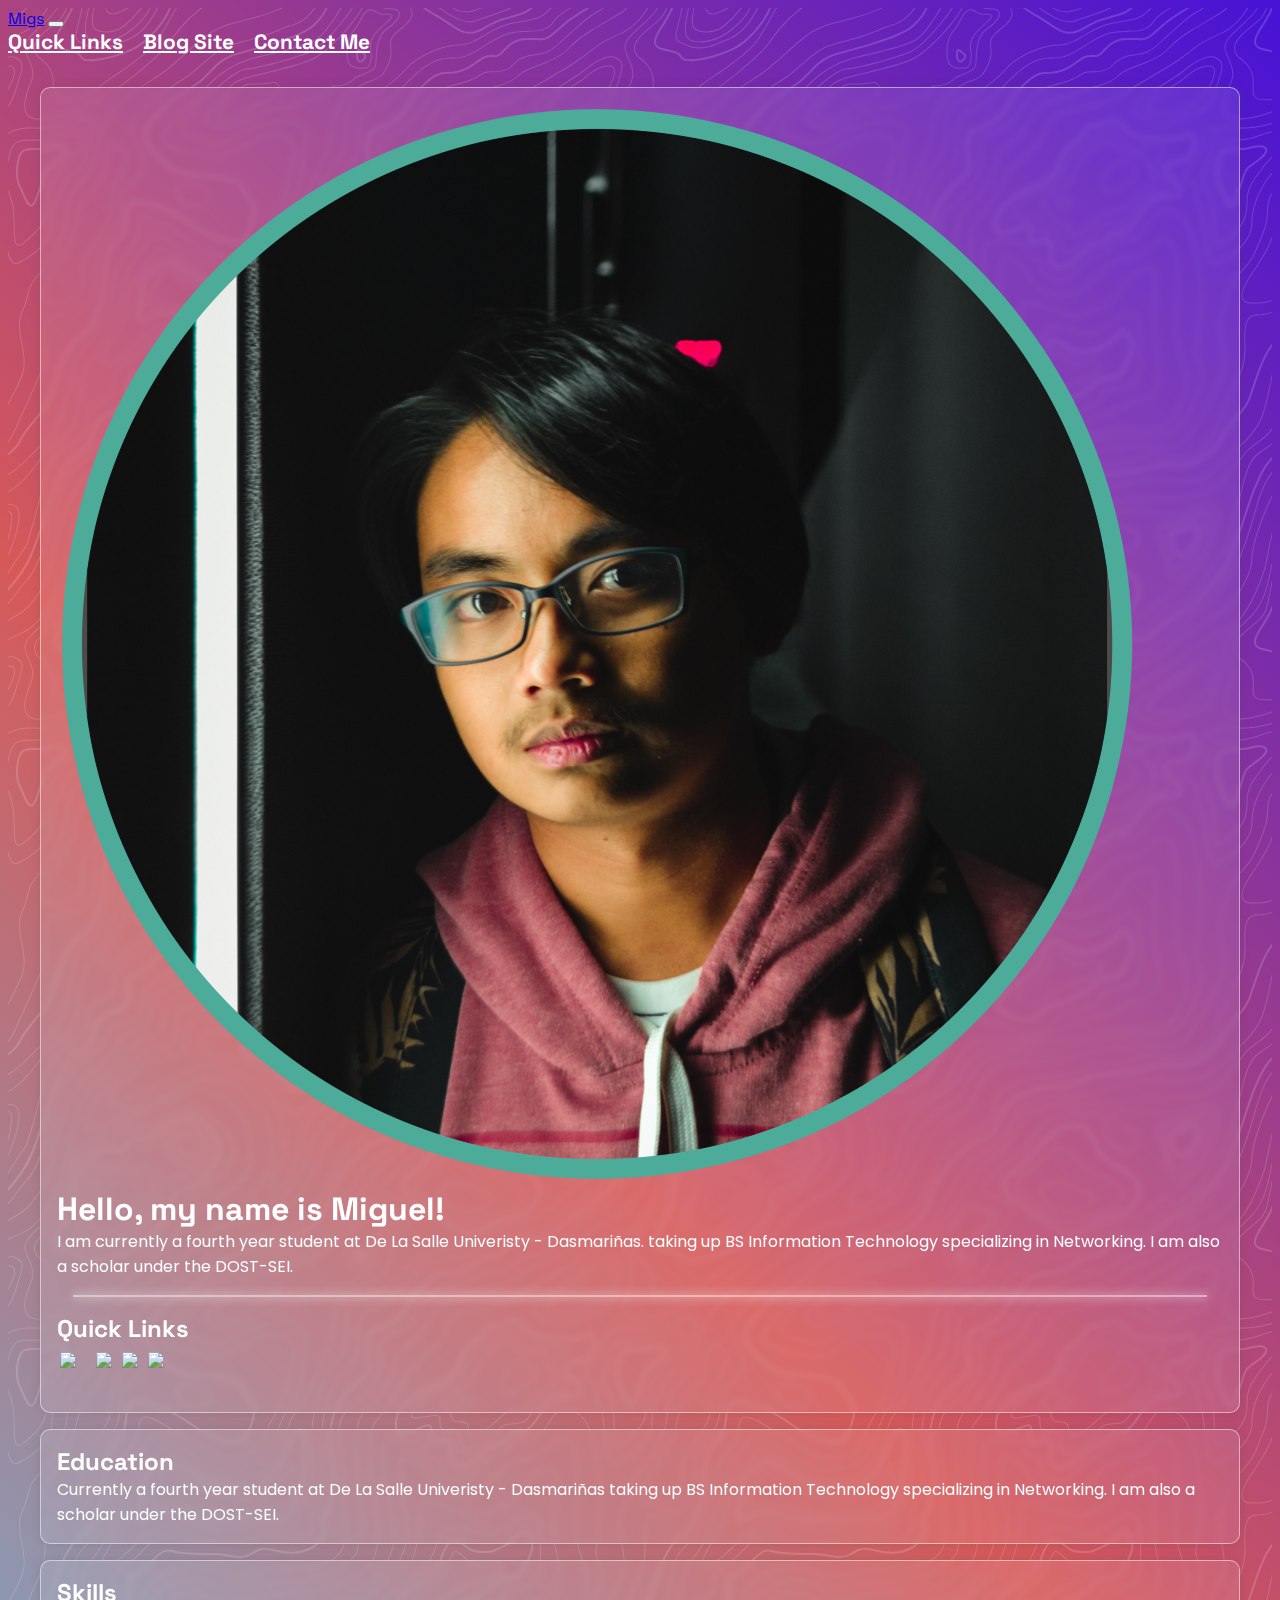
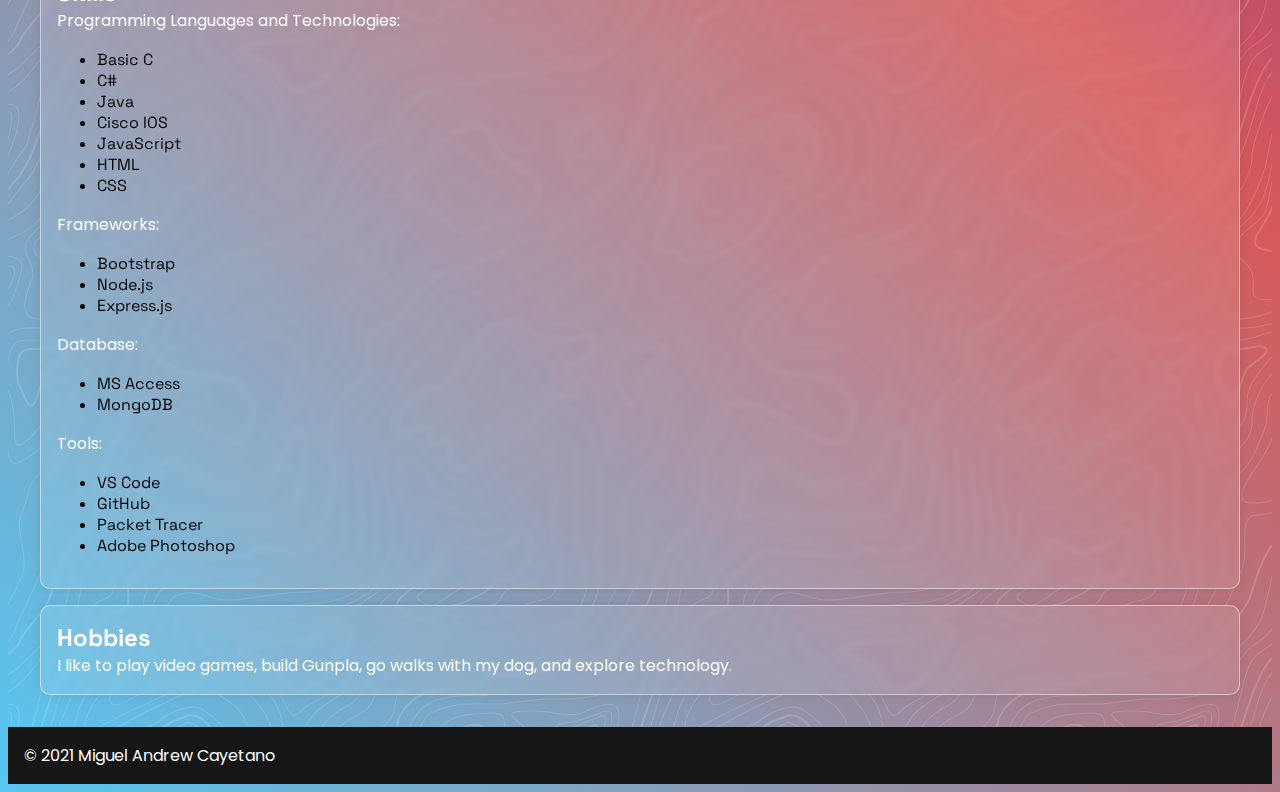
==== public/index.html @ 1a3e8714 "first commit" ====
<!doctype html>
<html lang="en">

<head>
	<title>👋 Hey! Its Migs!</title>
	<!-- Required meta tags -->
	<meta charset="utf-8">
    <meta name="viewport" content="width=device-width, initial-scale=1">

	<!-- Bootstrap CSS v5.2.1 -->
    <link href="https://cdn.jsdelivr.net/npm/bootstrap@5.3.1/dist/css/bootstrap.min.css" rel="stylesheet" integrity="sha384-4bw+/aepP/YC94hEpVNVgiZdgIC5+VKNBQNGCHeKRQN+PtmoHDEXuppvnDJzQIu9" crossorigin="anonymous">


	<style>
		@import url('https://fonts.googleapis.com/css2?family=Poppins:ital,wght@0,100;0,200;0,300;0,400;0,500;0,600;0,700;1,100;1,200;1,300;1,400;1,500;1,600;1,700&family=Space+Grotesk:wght@300;400;500;600;700&display=swap');
	</style>
	
	<link rel="stylesheet" href="style.css">

</head>
<style>
  
  </style>

<body>
<div id="topog">
	<!-- Navbar -->

	<nav class="navbar navbar-expand-lg navbar-dark bg-dark px-5">
        <div class="container-fluid">
            <a class="navbar-brand" href="#">Migs</a>
            <button class="navbar-toggler" type="button" data-bs-toggle="collapse" data-bs-target="#navbarNavAltMarkup"
                aria-controls="navbarNavAltMarkup" aria-expanded="false" aria-label="Toggle navigation">
                <span class="navbar-toggler-icon"></span>
            </button>

            <!-- Navbar Items -->
            <div class="collapse navbar-collapse justify-content-end" id="navbarNavAltMarkup">
                <div class="navbar-nav">
                    <a class="nav-link" href="#quickLinks">Quick Links</a>
                    <a class="nav-link" href="https://mndrewdevlog.web.app/" target="_blank">Blog Site</a>
                    <a class="nav-link disabled" href="" aria-disabled="true" id="comingSoon">Contact Me</a>
                </div>
            </div>
        </div>
    </nav>
    
	
		<main id="myInfo" class="container my-3">
			<section id="infoCards" class="container my-3">
				<div class="container-fluid">
					<div class="card">
						<div class="row gy-2">
							<div class="col-md-5 col-lg-4">
								<div class="col h-90">
									<img src="img/PROFILE CIRCLE4 (Large).png" class="img-fluid mx-auto d-block">
								</div>
							</div>
							<div class="col">
								<div class="h-100">
									<div class="card-body">
											<h1><span id="hello">Hello</span>, my name is <span class="hoverMe"><span id="myName">Miguel</span></span>!</h1>
											<p>I am currently a fourth year student at <span class="hoverMe hoverMe-green">De La Salle Univeristy - Dasmariñas.</span> taking up BS Information Technology specializing in Networking. I am also a scholar under the <span id="hoverMe">DOST-SEI.</span></p>
											
											<hr>
											<div id="quickLinks">
												<h2>Quick Links</h2>
												<div class="py-1">
													<a id="socialTag" href="https://www.linkedin.com/in/miguel-andrew-cayetano/" target="_blank" rel="noopener noreferrer"><img src="https://img.shields.io/badge/LinkedIn-0077B5?style=for-the-badge&logo=linkedin&logoColor=white"></a>

													<a id="socialTag" href="https://github.com/mNdrew"><img src="https://img.shields.io/badge/GitHub-0077B5?style=for-the-badge&logo=GitHub&logoColor=white" alt=""></a>

													<a id="socialTag" href="https://www.credly.com/users/miguel-andrew-cayetano" target="_blank" rel="noopener noreferrer"><img src="https://img.shields.io/badge/Credly-ff6a00?style=for-the-badge&logo=credly&logoColor=white"></a>

													<a id="socialTag" href="https://www.cloudskillsboost.google/public_profiles/ab662607-e5fc-475d-9629-36ed9cbc253f" target="_blank" rel="noopener noreferrer"><img src="https://img.shields.io/badge/Google%20cloud%20skillsboost-FF9800?style=for-the-badge&logo=google-cloud&logoColor=white"></a>
													
													<a id="socialTag" href="https://g.dev/migsandrewcayetano" target="_blank" rel="noopener noreferrer"><img src="https://img.shields.io/badge/Google%20Developer%20Profile-white?style=for-the-badge&logo=google-cloud&logoColor=black"></a>
												</div>

												<br>
											</div>
											
											<div class="text-center" hidden>
												<hr>
												<img src="https://github-profile-summary-cards.vercel.app/api/cards/profile-details?username=mNdrew&theme=github" alt="" class="img-fluid" hidden>
												<hr hidden>
												<img src="https://github-readme-stats.vercel.app/api/top-langs/?username=mNdrew&theme=github" alt="" class="img-fluid" style="max-width: 100%;">
												
											</div>								
											
										</div>
								</div>
							</div>
						</div>
					</div>
				</div>
					
				
			</section>
			

			<section id="infoCards" class="container my-3">
				<!-- create grid that adopts depending on size of viewport with the height of each card on the grid following the tallest card-->
				<div class="container-fluid">
					<div class="row gy-2">

						<div class="col" id="infoCard-Educ">
							<div class="card text-light">
								<div class="card-body">
									<h2>Education</h2>
									<p>Currently a fourth year student at De La Salle Univeristy - Dasmariñas taking up BS Information Technology specializing in Networking. I am also a scholar under the <span id="hoverMe">DOST-SEI.</span></p>
								</div>
							</div>
						</div>


						<div class="col-lg-4" id="infoCard-Skills">
							<div class="card  text-light">
								<div class="card-body">
									<h2>Skills</h2>
									<p>Programming Languages and Technologies:</p>
										<ul>
											<li>Basic C</li>
											<li>C#</li>
											<li>Java</li>
											<li>Cisco IOS</li>
											<li>JavaScript</li>
											<li>HTML</li>
											<li>CSS</li>

										</ul>

									<p>Frameworks:</p>
									<ul>
										<li>Bootstrap</li>
										<li>Node.js</li>
										<li>Express.js</li>
									</ul>
									<p>Database:</p>
									<ul>
										<li>MS Access</li>
										<li>MongoDB</li>
									</ul>
									<p>Tools:</p>
									<ul>
										<li>VS Code</li>
										<li>GitHub</li>
										<li>Packet Tracer</li>
										<li>Adobe Photoshop</li>
									</ul>
								</div>
							</div>
						</div>

						<div class="col" id="infoCard-Hobby">
							<div class="card  text-light">
								<div class="card-body">
									<h2>Hobbies</h2>
									<p>I like to play video games, build Gunpla, go walks with my dog, and explore technology.</p>
								</div>
							</div>
						</div>

						<div class="col" id="infoCard-Blog" hidden>
							<div class="card  text-light">
								<div class="card-body">
									<h2>Hobbies</h2>
									<p>I like to play video games, build Gunpla, go walks with my dog, and explore technology.</p>
								</div>
							</div>
						</div>

						
					</div>
				</div>
				
			</section>
		</main>
	
  <footer>
	<div class="container-fluid">
	  <div class="row">
		<div class="col text-center sticky-bottom py-2">
		  <p>© 2021 Miguel Andrew Cayetano</p>
		</div>
	  </div>
	</div>
  </footer>
</div>
  <script>
	const name = ["Migs", "Andrew", "Miguel", "Drew"];
	let nameCounter = 0;
	setInterval(() => {
	  document.getElementById("myName").innerHTML = name[nameCounter];
	  nameCounter++;
	  if (nameCounter == name.length) {
		nameCounter = 0;
	  }
	}, 2000);
  </script>

    <!-- Bootstrap JavaScript Libraries -->
    <script src="https://cdn.jsdelivr.net/npm/@popperjs/core@2.11.8/dist/umd/popper.min.js" integrity="sha384-I7E8VVD/ismYTF4hNIPjVp/Zjvgyol6VFvRkX/vR+Vc4jQkC+hVqc2pM8ODewa9r" crossorigin="anonymous"></script>
    <script src="https://cdn.jsdelivr.net/npm/bootstrap@5.3.1/dist/js/bootstrap.min.js" integrity="sha384-Rx+T1VzGupg4BHQYs2gCW9It+akI2MM/mndMCy36UVfodzcJcF0GGLxZIzObiEfa" crossorigin="anonymous"></script>
</body>

</html>
---- public/style.css ----
body{
    font-family: 'Poppins', sans-serif;
    font-family: 'Space Grotesk', sans-serif;
    background: linear-gradient(45deg, #56c7f3 0%, #d65959 50%, #4612d6 100%);
    background-repeat: no-repeat;
}

main{
    padding: 1rem;
    justify-content: space-between;
    align-items: center;
    box-shadow: 0 0 10px rgba(255, 255, 255, 0.5)255, 0.5;
}
#topog{

    /* TOPOGRAPHY */
background-color: #08080800;
background-image: url("data:image/svg+xml,%3Csvg xmlns='http://www.w3.org/2000/svg' width='600' height='600' viewBox='0 0 600 600'%3E%3Cpath fill='rgba(255, 255, 255, 0.4)' fill-opacity='0.40' d='M600 325.1v-1.17c-6.5 3.83-13.06 7.64-14.68 8.64-10.6 6.56-18.57 12.56-24.68 19.09-5.58 5.95-12.44 10.06-22.42 14.15-1.45.6-2.96 1.2-4.83 1.9l-4.75 1.82c-9.78 3.75-14.8 6.27-18.98 10.1-4.23 3.88-9.65 6.6-16.77 8.84-1.95.6-3.99 1.17-6.47 1.8l-6.14 1.53c-5.29 1.35-8.3 2.37-10.54 3.78-3.08 1.92-6.63 3.26-12.74 5.03a384.1 384.1 0 0 1-4.82 1.36c-2.04.58-3.6 1.04-5.17 1.52a110.03 110.03 0 0 0-11.2 4.05c-2.7 1.15-5.5 3.93-8.78 8.4a157.68 157.68 0 0 0-6.15 9.2c-5.75 9.07-7.58 11.74-10.24 14.51a50.97 50.97 0 0 1-4.6 4.22c-2.33 1.9-10.39 7.54-11.81 8.74a14.68 14.68 0 0 0-3.67 4.15c-1.24 2.3-1.9 4.57-2.78 8.87-2.17 10.61-3.52 14.81-8.2 22.1-4.07 6.33-6.8 9.88-9.83 12.99-.47.48-.95.96-1.5 1.48l-3.75 3.56c-1.67 1.6-3.18 3.12-4.86 4.9a42.44 42.44 0 0 0-9.89 16.94c-2.5 8.13-2.72 15.47-1.76 27.22.47 5.82.51 6.36.51 8.18 0 10.51.12 17.53.63 25.78.24 4.05.56 7.8.97 11.22h.9c-1.13-9.58-1.5-21.83-1.5-37 0-1.86-.04-2.4-.52-8.26-.94-11.63-.72-18.87 1.73-26.85a41.44 41.44 0 0 1 9.65-16.55c1.67-1.76 3.18-3.27 4.83-4.85.63-.6 3.13-2.96 3.75-3.57a71.6 71.6 0 0 0 1.52-1.5c3.09-3.16 5.86-6.76 9.96-13.15 4.77-7.42 6.15-11.71 8.34-22.44.86-4.21 1.5-6.4 2.68-8.6.68-1.25 1.79-2.48 3.43-3.86 1.38-1.15 9.43-6.8 11.8-8.72 1.71-1.4 3.26-2.81 4.7-4.3 2.72-2.85 4.56-5.54 10.36-14.67a156.9 156.9 0 0 1 6.1-9.15c3.2-4.33 5.9-7.01 8.37-8.07 3.5-1.5 7.06-2.77 11.1-4.02a233.84 233.84 0 0 1 7.6-2.2l2.38-.67c6.19-1.79 9.81-3.16 12.98-5.15 2.14-1.33 5.08-2.33 10.27-3.65l6.14-1.53c2.5-.63 4.55-1.2 6.52-1.82 7.24-2.27 12.79-5.06 17.15-9.05 4.05-3.72 9-6.2 18.66-9.9l4.75-1.82c1.87-.72 3.39-1.31 4.85-1.91 10.1-4.15 17.07-8.32 22.76-14.4 6.05-6.45 13.95-12.4 24.49-18.92 1.56-.96 7.82-4.6 14.15-8.33v-64.58c-4 8.15-8.52 14.85-12.7 17.9-2.51 1.82-5.38 4.02-9.04 6.92a1063.87 1063.87 0 0 0-6.23 4.98l-1.27 1.02a2309.25 2309.25 0 0 1-4.87 3.9c-7.55 6-12.9 10.05-17.61 13.19-3.1 2.06-3.86 2.78-8.06 7.13-5.84 6.07-11.72 8.62-29.15 10.95-11.3 1.5-20.04 4.91-30.75 11.07-1.65.94-7.27 4.27-6.97 4.1-2.7 1.58-4.69 2.69-6.64 3.66-5.63 2.8-10.47 4.17-15.71 4.17-17.13 0-41.44 11.51-51.63 22.83-12.05 13.4-31.42 27.7-45.25 31.16-7.4 1.85-11.85 7.05-14.04 14.69-1.26 4.4-1.58 8.28-1.58 13.82 0 .82.01.98.24 3.63.45 5.18.35 8.72-.77 13.26-1.53 6.2-4.89 12.6-10.59 19.43-13.87 16.65-22.88 46.58-22.88 71.68 0 2.39.02 4.26.06 8.75.12 10.8.1 15.8-.22 21.95-.56 11.18-2.09 20.73-5 29.3h-1.05c2.94-8.56 4.49-18.12 5.05-29.35.31-6.13.34-11.1.22-21.9-.04-4.48-.06-6.36-.06-8.75 0-25.32 9.07-55.47 23.12-72.32 5.6-6.72 8.88-12.99 10.38-19.03 1.09-4.4 1.18-7.85.74-12.93-.23-2.7-.24-2.86-.24-3.72 0-5.62.32-9.57 1.62-14.1 2.28-7.95 6.97-13.44 14.76-15.39 13.6-3.4 32.82-17.59 44.75-30.84C409 360.14 433.58 348.5 451 348.5c5.07 0 9.77-1.33 15.26-4.07 1.93-.96 3.9-2.05 6.58-3.62-.3.18 5.33-3.16 6.98-4.11 10.82-6.21 19.66-9.67 31.11-11.2 17.23-2.3 22.9-4.75 28.57-10.64 4.25-4.41 5.04-5.16 8.22-7.28 4.68-3.11 10.01-7.14 17.55-13.14a1113.33 1113.33 0 0 0 4.86-3.89l1.28-1.02a4668.54 4668.54 0 0 1 6.23-4.98c3.67-2.9 6.55-5.12 9.07-6.95 4.37-3.19 9.16-10.56 13.29-19.4v66.9zm0-116.23c-.62.01-1.27.06-1.95.13-6.13.63-13.83 3.45-21.83 7.45-3.64 1.82-8.46 2.67-14.17 2.71-4.7.04-9.72-.47-14.73-1.33-1.7-.3-3.26-.61-4.67-.93a31.55 31.55 0 0 0-3.55-.57 273.4 273.4 0 0 0-16.66-.88c-10.42-.16-17.2.74-17.97 2.73-.38.97.6 2.55 3.03 4.87 1.01.97 2.22 2.03 4.04 3.55a1746.07 1746.07 0 0 0 4.79 4.02c1.39 1.2 3.1 1.92 5.5 2.5.7.16.86.2 2.64.54 3.53.7 5.03 1.25 6.15 2.63 1.41 1.76 1.4 4.54-.15 8.88-2.44 6.83-5.72 10.05-10.19 10.33-3.63.23-7.6-1.29-14.52-5.06-4.53-2.47-6.82-7.3-8.32-15.26-.17-.87-.32-1.78-.5-2.86l-.43-2.76c-1.05-6.58-1.9-9.2-3.73-10.11-.81-.4-1.59-.74-2.36-1-2.27-.77-4.6-1.02-8.1-.92-2.29.07-14.7 1-13.77.93-20.55 1.37-28.8 5.05-37.09 14.99a133.07 133.07 0 0 0-4.25 5.44l-2.3 3.09-2.51 3.32c-4.1 5.36-7.06 8.48-10.39 11.12-.65.52-1.33 1.04-2.13 1.62l-4.11 2.94a106.8 106.8 0 0 0-5.16 3.99c-4.55 3.74-9.74 8.6-16.25 15.38-8.25 8.58-11.78 13.54-11.7 15.95.07 1.65 1.64 2.11 6.79 2.38 1.61.09 2.15.12 2.98.2 2.95.24 5.09.73 6.81 1.68 7.48 4.15 11.63 7.26 13.95 11.58 3.3 6.15.8 12.88-8.89 20.26-8.28 6.3-11.1 10.37-11.31 14.96-.06 1.17 0 1.93.26 4.43.69 6.47.25 10.65-2.8 17.42a44.23 44.23 0 0 1-4.16 7.53c-2.82 3.97-5.47 5.74-10.6 7.69-.43.16-3.34 1.23-4.27 1.59-1.8.68-3.38 1.36-5.01 2.14-4.18 2-8.4 4.6-13.1 8.24-8.44 6.51-13.23 14.56-15.98 25.06-1.1 4.2-1.55 6.81-2.8 15.21-1.26 8.6-2.17 12.64-4.08 16.55-2.1 4.28-11.93 26.59-12.97 28.88a382.7 382.7 0 0 1-6.37 13.41c-4.07 8.11-7.61 14.07-10.73 17.81-5.38 6.46-8.98 14.37-13.77 28.42a810.14 810.14 0 0 0-1.89 5.6c-1.8 5.35-2.96 8.6-4.26 11.85-6.13 15.32-25.43 26.31-46.46 26.31-11.2 0-20.58-2.74-31.02-8.55-5.6-3.13-4.55-2.42-22.26-14.54-14.33-9.8-17.7-10.73-20.47-6.9-.37.5-1.81 2.74-1.83 2.77a52.24 52.24 0 0 1-4.94 5.9c-.73.79-5.52 5.87-6.97 7.45-2.38 2.6-4.3 4.81-5.98 6.93a45.6 45.6 0 0 0-5.08 7.66c-1.29 2.57-1.9 5.25-2.66 10.6a997.6 997.6 0 0 1-.46 3.18h-1l.47-3.32c.77-5.45 1.4-8.2 2.75-10.9a46.54 46.54 0 0 1 5.2-7.84c1.7-2.14 3.63-4.38 6.03-6.98 1.45-1.59 6.24-6.68 6.96-7.46a51.58 51.58 0 0 0 4.84-5.78s1.47-2.26 1.86-2.8c3.25-4.5 7.08-3.44 21.84 6.67 17.67 12.08 16.62 11.38 22.19 14.48 10.3 5.73 19.5 8.43 30.53 8.43 20.65 0 39.57-10.77 45.54-25.69a219.7 219.7 0 0 0 4.24-11.8 6752.32 6752.32 0 0 0 1.88-5.6c4.83-14.16 8.47-22.14 13.96-28.73 3.05-3.66 6.56-9.57 10.6-17.61 1.97-3.93 4.04-8.31 6.35-13.38 1.03-2.28 10.88-24.61 12.98-28.91 1.85-3.79 2.75-7.76 4-16.25 1.24-8.44 1.7-11.07 2.81-15.32 2.8-10.7 7.71-18.94 16.33-25.6a73.18 73.18 0 0 1 13.29-8.35c1.66-.8 3.27-1.48 5.08-2.18.94-.36 3.86-1.43 4.28-1.59 4.95-1.88 7.44-3.55 10.14-7.33 1.35-1.9 2.68-4.3 4.06-7.37 2.97-6.58 3.39-10.59 2.72-16.9a27.13 27.13 0 0 1-.27-4.58c.22-4.94 3.21-9.24 11.7-15.7 9.33-7.11 11.66-13.34 8.62-19-2.2-4.09-6.25-7.12-13.55-11.17-1.57-.88-3.6-1.33-6.42-1.57-.8-.07-1.34-.1-2.95-.19-5.77-.3-7.63-.85-7.72-3.34-.1-2.81 3.5-7.87 11.97-16.69 6.53-6.8 11.75-11.69 16.33-15.45 1.79-1.47 3.42-2.72 5.2-4.03l4.12-2.94c.79-.58 1.46-1.08 2.1-1.59 3.26-2.6 6.16-5.65 10.21-10.94a383.2 383.2 0 0 0 2.5-3.32l2.31-3.09c1.8-2.39 3.04-4 4.29-5.48 8.47-10.17 16.98-13.96 37.27-15.3-.44.02 12-.9 14.32-.98 3.62-.1 6.05.16 8.46.98.8.27 1.62.62 2.47 1.04 2.27 1.14 3.17 3.87 4.27 10.85l.44 2.76c.17 1.07.33 1.97.5 2.83 1.44 7.69 3.62 12.29 7.8 14.57 6.76 3.68 10.6 5.15 13.99 4.94 4-.25 6.99-3.17 9.3-9.67 1.45-4.04 1.46-6.49.32-7.92-.9-1.12-2.28-1.62-5.57-2.27a55.8 55.8 0 0 1-2.67-.55c-2.54-.6-4.39-1.4-5.93-2.71a252.63 252.63 0 0 0-4.78-4.01 84.35 84.35 0 0 1-4.08-3.6c-2.73-2.6-3.86-4.43-3.28-5.95 1.02-2.64 7.82-3.54 18.93-3.37a230.56 230.56 0 0 1 16.73.88c2.76.39 3.2.49 3.68.6 1.4.3 2.95.62 4.62.91a82.9 82.9 0 0 0 14.56 1.32c5.56-.04 10.24-.86 13.73-2.6 8.1-4.05 15.89-6.9 22.17-7.56.7-.07 1.4-.11 2.05-.13v1zm0-100.94v1.5c-8.62 16.05-17.27 29.55-23.65 35.92-3.19 3.2-7.62 4.9-13.54 5.56-4.45.48-8.28.4-19.18-.2-9.91-.55-15.32-.44-20.52.78a84.05 84.05 0 0 1-15 2.11l-2.25.14c-12.49.75-19.37 1.78-32.72 5.74-4.5 1.33-9.27 2.49-14.3 3.48a246.27 246.27 0 0 1-32.6 3.97c-7.56.45-13.21.57-20.24.57-5.4 0-11.9 1.61-18 5.18-8.3 4.87-15.06 12.87-19.53 24.5a68.57 68.57 0 0 1-4.56 9.8c-3.6 6.2-6.92 8.99-13.38 12.18l-4.03 1.96a64.48 64.48 0 0 0-15.16 10.25c-8.2 7.33-13.72 16.63-22.54 35.6l-2.08 4.49c-7.3 15.7-11.5 23.3-17.35 29.87-7.7 8.66-20.25 14.42-40.31 20.08-4.37 1.23-19.04 5.08-19.24 5.13-6.92 1.87-11.68 3.34-15.63 4.92-10.55 4.22-18.71 10.52-36.38 26.52l-1.7 1.54c-8.58 7.76-13.41 11.9-18.81 15.88-3.95 2.9-8 5.67-12.97 8.91-2.06 1.34-10.3 6.6-12.33 7.94-11.52 7.5-18.53 13.04-24.62 20.08a62.01 62.01 0 0 0-6.44 8.85c-4.13 6.91-6.27 13.15-9.2 25.11l-1.54 6.26c-.6 2.45-1.15 4.54-1.72 6.58-2.97 10.7-6.9 17.36-14.78 26.91L69.6 491a148.51 148.51 0 0 0-4.19 5.3 23.9 23.9 0 0 0-3.44 6.28c-1.16 3.23-1.52 5.9-1.87 11.94-.58 10.05-1.42 15.04-4.63 22.67-1.57 3.72-5.66 14.02-6.41 15.8a73.46 73.46 0 0 1-3.57 7.4c-2.88 5.14-6.71 10.12-13.12 16.95-5.96 6.36-8.87 10.9-10.61 16a56.88 56.88 0 0 0-1.38 4.82l-.46 1.84h-1.03l.52-2.08c.52-2.09.92-3.49 1.4-4.9 1.8-5.25 4.78-9.9 10.84-16.36 6.35-6.78 10.13-11.7 12.97-16.77a72.5 72.5 0 0 0 3.52-7.29c.75-1.76 4.84-12.06 6.4-15.8 3.17-7.5 3.99-12.4 4.56-22.33.35-6.14.72-8.88 1.93-12.23a24.9 24.9 0 0 1 3.58-6.54c1.27-1.7 2.6-3.37 4.22-5.34l4.11-4.95c7.8-9.46 11.66-16 14.59-26.54.56-2.04 1.1-4.12 1.71-6.56l1.53-6.26c2.96-12.04 5.13-18.36 9.32-25.39 1.84-3.08 4-6.05 6.54-8.99 6.17-7.12 13.24-12.7 24.83-20.26 2.05-1.33 10.28-6.6 12.33-7.94 4.96-3.22 9-5.98 12.92-8.87 5.37-3.95 10.19-8.08 18.74-15.82l1.7-1.54c17.76-16.09 25.98-22.43 36.67-26.7 4-1.6 8.8-3.09 15.75-4.96.21-.06 14.87-3.9 19.22-5.13 19.9-5.61 32.32-11.31 39.85-19.78 5.76-6.48 9.93-14.02 17.18-29.64l2.09-4.5c8.87-19.07 14.44-28.46 22.77-35.9a65.48 65.48 0 0 1 15.38-10.4l4.04-1.97c6.3-3.1 9.47-5.77 12.96-11.77a67.6 67.6 0 0 0 4.48-9.67c4.56-11.84 11.47-20.02 19.97-25 6.25-3.66 12.93-5.32 18.5-5.32 7.01 0 12.65-.12 20.17-.57a245.3 245.3 0 0 0 32.47-3.96c5-.98 9.75-2.13 14.22-3.45 13.43-3.98 20.38-5.02 32.94-5.78l2.24-.14c5.76-.37 9.8-.9 14.85-2.09 5.31-1.25 10.79-1.35 22.6-.7 9.04.5 12.84.58 17.21.1 5.71-.62 9.94-2.26 12.95-5.26 6.44-6.45 15.3-20.37 24.35-36.72zm0 450.21c-1.28-4.6-2.2-10.55-3.33-20.25l-.24-2.04-.23-2.03c-1.82-15.7-3.07-21.98-5.55-24.47-2.46-2.46-3.04-5.03-2.52-8.64.1-.6.18-1.1.39-2.15.69-3.54.77-5.04.08-6.84-.91-2.38-3.31-4.41-7.79-6.26-5.08-2.09-6.52-4.84-4.89-8.44.66-1.45 1.79-3.02 3.52-5.01 1.04-1.2 5.48-5.96 5.08-5.53 6.15-6.7 8.98-11.34 8.98-16.48a15.2 15.2 0 0 1 6.5-12.89v1.26a14.17 14.17 0 0 0-5.5 11.63c0 5.47-2.93 10.29-9.24 17.16.38-.42-4.04 4.33-5.07 5.5-1.67 1.93-2.75 3.43-3.36 4.77-1.37 3.04-.23 5.22 4.36 7.1 4.71 1.95 7.32 4.16 8.34 6.83.78 2.04.7 3.67-.03 7.4-.2 1.03-.3 1.51-.38 2.09-.48 3.33.03 5.59 2.23 7.8 2.74 2.74 3.98 8.96 5.84 25.06l.24 2.03.23 2.04c.82 7.01 1.53 12.06 2.34 16.03v4.33zm0-62.16c-1.4-3.13-4.43-9.9-4.95-11.17-1.02-2.53-1.25-3.8-.91-5.18.2-.84 2.05-4.68 2.32-5.33a70.79 70.79 0 0 0 3.54-11.2v3.99a62.82 62.82 0 0 1-2.62 7.6c-.31.75-2.09 4.46-2.27 5.18-.28 1.12-.08 2.22.87 4.57.41 1.02 2.5 5.7 4.02 9.09v2.45zm0-85.09c-1.65 1.66-3.66 2.9-6.4 4.13-.25.1-13.97 5.47-20.4 8.43-9.35 4.32-16.7 5.9-23.03 5.25-5.08-.53-9.02-2.25-14.77-5.92l-3.2-2.07a77.4 77.4 0 0 0-5.44-3.27c-4.05-2.18-3.25-5.8 1.47-10.47 3.71-3.68 9.6-7.93 18.73-13.8l4.46-2.82c17.95-11.33 18.22-11.5 22.27-14.74 11.25-9 19.69-14.02 26.31-15.1v1.02c-6.37 1.1-14.62 6-25.69 14.86-4.1 3.28-4.34 3.44-22.36 14.8a652.4 652.4 0 0 0-4.45 2.83c-9.07 5.83-14.92 10.05-18.57 13.66-4.31 4.28-4.95 7.13-1.7 8.88 1.7.91 3.29 1.88 5.5 3.3l3.2 2.08c5.64 3.59 9.45 5.25 14.34 5.76 6.13.64 13.32-.9 22.52-5.15 6.46-2.98 20.18-8.35 20.4-8.44 3.04-1.37 5.1-2.71 6.81-4.69v1.47zm0-41.37v1c-6.56.26-12.11 3.13-19.71 9.08l-4.63 3.68a51.87 51.87 0 0 1-4.4 3.14c-.82.52-5.51 3.33-6.22 3.76-3.31 2-6.15 3.8-8.87 5.6a112.61 112.61 0 0 0-8.16 5.92c-4.61 3.72-7.4 6.9-7.97 9.35-.63 2.67 1.48 4.53 7.05 5.46 10.7 1.78 20.92-.05 30.45-4.65a61.96 61.96 0 0 0 17.1-12.2 41.8 41.8 0 0 0 5.36-7.42v1.92a38.94 38.94 0 0 1-4.64 6.19 62.95 62.95 0 0 1-17.39 12.41c-9.7 4.68-20.13 6.55-31.05 4.73-6.06-1-8.65-3.29-7.85-6.67.64-2.74 3.53-6.05 8.31-9.9 2.35-1.9 5.1-3.88 8.24-5.97 2.73-1.82 5.58-3.61 8.9-5.62.72-.44 5.4-3.24 6.22-3.75 1.26-.8 2.6-1.76 4.3-3.09.8-.62 3.9-3.1 4.63-3.67 7.77-6.1 13.49-9.04 20.33-9.3zm0-154.6v1c-1.75-.24-4.3.23-7.82 1.55-10.01 3.75-13.8 5.07-19.15 6.76-1.78.56-2.63.83-3.87 1.24-1.48.5-3.16.76-6.74 1.16a1550.34 1550.34 0 0 0-2.64.3c-7.8.94-11.28 2.47-11.28 6.07 0 4.45 2.89 13.18 7.96 25.81a57.34 57.34 0 0 1 2.33 7.6 258.32 258.32 0 0 1 .84 3.46c1.86 7.62 3.17 10.71 5.56 11.67 2.21.88 4.7.6 7.47-.72 3.48-1.69 7.22-4.94 11.2-9.47 1.52-1.7 2.97-3.49 4.59-5.57l3.16-4.1c2.59-3.23 6.07-12.21 8.39-20.23v3.45c-2.29 7.2-5.27 14.5-7.61 17.41-.44.55-2.67 3.46-3.15 4.09-1.63 2.1-3.1 3.9-4.62 5.62-4.08 4.61-7.9 7.94-11.53 9.7-2.99 1.44-5.77 1.75-8.28.74-2.84-1.13-4.2-4.34-6.15-12.35a2097.48 2097.48 0 0 1-.84-3.46c-.8-3.2-1.47-5.45-2.28-7.46-5.14-12.8-8.04-21.55-8.04-26.19 0-4.37 3.84-6.06 12.16-7.07a160.9 160.9 0 0 1 2.65-.3c3.5-.39 5.15-.64 6.53-1.1 1.26-.42 2.1-.7 3.88-1.26 5.34-1.68 9.11-3 19.1-6.74 3.53-1.32 6.22-1.84 8.18-1.61zM0 292c10.13-11.31 18.13-23.2 23.07-35.39 3.3-8.14 6.09-16.12 10.81-30.55l1.59-4.84c6.53-19.94 10.11-29.82 14.77-39.56 6.07-12.72 12.55-21.18 20.27-25.54 6.66-3.76 10.2-7.86 12.22-13.15a46.6 46.6 0 0 0 1.86-6.58c1.23-5.2 2.05-7.59 3.93-10.36 2.45-3.62 6.27-6.53 12.1-8.96 15.78-6.58 16.73-7.04 18.05-9.01.65-.98.83-2.15.74-4.51-.03-.73-.23-3.82-.24-4A93.8 93.8 0 0 1 119 94c0-10.04.18-11.37 2.37-13.15.52-.42 1.13-.8 2.07-1.3.27-.14 2.18-1.12 2.84-1.48a68.4 68.4 0 0 0 9.12-5.87c2.06-1.54 2.64-2.14 8.01-7.93 3.78-4.09 6.21-6.36 8.96-8.12 3.64-2.33 7.2-3.12 10.9-2.11 4.4 1.2 10.81 2 18.78 2.46 6.9.4 12.9.5 21.95.5 4.87 0 8.97.47 15.4 1.57 7.77 1.33 9.3 1.54 12.38 1.54 4.05 0 7.43-.88 10.68-2.95 5.06-3.22 8.11-4.67 11.2-5.2 3.62-.64 4.77-.46 16.55 2.06 17.26 3.7 30.85 1.36 41.06-9.7 5.1-5.53 5.48-8.9 3.48-14.8-.83-2.42-1.03-3.1-1.17-4.3-.29-2.52.5-4.71 2.71-6.93 2.65-2.65 4.72-9.17 6.22-18.29h2.03c-1.56 9.71-3.77 16.65-6.83 19.7-1.79 1.8-2.36 3.39-2.14 5.28.11 1 .3 1.63 1.07 3.9 2.22 6.53 1.76 10.66-3.9 16.8-10.77 11.66-25.07 14.13-42.95 10.3-11.42-2.45-12.55-2.62-15.78-2.06-2.77.48-5.62 1.84-10.47 4.92a20.93 20.93 0 0 1-11.76 3.27c-3.25 0-4.81-.22-12.73-1.57C212.74 59.46 208.73 59 204 59c-9.1 0-15.11-.1-22.07-.5-8.09-.47-14.62-1.29-19.2-2.54-5.62-1.53-10.17 1.38-17.85 9.66-5.5 5.94-6.08 6.53-8.28 8.18a70.38 70.38 0 0 1-9.38 6.03c-.68.37-2.58 1.35-2.84 1.49-.84.44-1.35.76-1.75 1.08C121.16 83.6 121 84.8 121 94c0 1.85.06 3.54.17 5.44 0 .17.2 3.28.24 4.03.1 2.75-.13 4.29-1.08 5.71-1.67 2.5-2.27 2.8-18.95 9.74-5.48 2.29-8.99 4.96-11.2 8.24-1.71 2.51-2.47 4.73-3.64 9.7-.83 3.5-1.21 4.92-1.94 6.83-2.18 5.73-6.05 10.19-13.1 14.18-7.3 4.12-13.55 12.28-19.46 24.66-4.6 9.64-8.17 19.46-14.67 39.32l-1.58 4.84c-4.75 14.47-7.54 22.48-10.86 30.69-5.28 13.01-13.95 25.65-24.93 37.6v-2.97zm0 78v-.5l1-.01c6.32 0 7.47 5.2 4.6 13.36a60.36 60.36 0 0 1-5.6 11.3v-1.92a57.76 57.76 0 0 0 4.65-9.72c2.69-7.6 1.71-12.02-3.65-12.02-.34 0-.67 0-1 .02v-46.59a340.96 340.96 0 0 0 13.71-8.34c13.66-9.46 29.79-37.6 29.79-53.59 0-18.1 21.57-72.64 32.23-79.42 12.71-8.09 32.24-27.96 35.8-37.75 1.93-5.3 5.5-7.27 14.42-9.37 6.15-1.44 8.64-2.42 10.67-4.79 1.5-1.74 2.72-4.79 4.33-10.3.23-.78 1.9-6.68 2.43-8.46 3.62-12.08 7.3-18.49 13.47-20.39 2.5-.76 3.03-.98 9.74-3.7 7.49-3.03 11.97-4.43 17.12-4.92 6.75-.65 13.13.75 19.55 4.67 5.43 3.32 12.19 4.72 20.17 4.56 6.03-.12 12.2-1.07 19.83-2.8 1.82-.4 7.38-1.74 8.26-1.94 2.69-.6 4.34-.89 5.48-.89 4.97 0 8.93-.05 14.2-.27 7.9-.32 15.56-.92 22.75-1.88 8.5-1.14 15.9-2.73 21.88-4.82 18.9-6.62 32.64-18.3 33.67-27.59.29-2.56.4-2.96 2.79-11.11 2.33-7.95 3.21-12.93 2.72-18.23-.2-2.24-.69-4.38-1.48-6.42-1.5-3.92-2.63-9.4-3.43-16.18h.9c.77 6.47 1.89 11.72 3.47 15.82a24.93 24.93 0 0 1 1.54 6.69c.5 5.46-.4 10.54-2.77 18.6-2.36 8.06-2.47 8.47-2.74 10.95-1.09 9.75-15.1 21.68-34.33 28.41-6.06 2.12-13.52 3.72-22.09 4.87-7.22.96-14.92 1.57-22.83 1.89-5.3.21-9.27.27-14.25.27-1.04 0-2.64.27-5.26.87-.87.2-6.43 1.53-8.26 1.94-7.68 1.73-13.92 2.7-20.03 2.82-8.15.17-15.1-1.27-20.71-4.7-6.23-3.81-12.4-5.16-18.93-4.54-5.04.48-9.44 1.86-16.84 4.86-6.75 2.74-7.29 2.95-9.82 3.73-5.73 1.76-9.28 7.96-12.81 19.72-.53 1.77-2.2 7.66-2.43 8.46-1.66 5.65-2.91 8.78-4.53 10.67-2.22 2.58-4.84 3.62-12.01 5.3-7.8 1.83-11.13 3.66-12.9 8.54-3.65 10.04-23.32 30.06-36.2 38.25C65.94 190 44.5 244.2 44.5 262c0 16.34-16.3 44.78-30.22 54.41-2.14 1.48-8.24 5.12-14.28 8.68v-1.16 46.09zm0-173.7v-1.11c7.42-3.82 14.55-10.23 21.84-18.98 3.8-4.56 14.21-18.78 15.79-20.55 1.8-2.04 4.06-3.96 7.42-6.45 1.08-.8 4.92-3.57 5.49-3.99 9.36-6.85 14-11.96 15.98-19.36.8-2.98 1.54-6.78 2.46-12.3.23-1.44 2-12.46 2.56-15.79 2.87-16.77 5.73-26.79 10.07-32.1C92.46 52.43 101.5 38.13 101.5 33c0-2.54.34-3.35 6.05-15.71.68-1.49 1.25-2.74 1.77-3.93 2.5-5.75 3.9-10.04 4.14-13.36h1c-.23 3.48-1.66 7.87-4.23 13.76-.52 1.2-1.09 2.45-1.78 3.95-5.54 12.01-5.95 12.99-5.95 15.29 0 5.47-9.09 19.84-20.11 33.31-4.2 5.12-7.03 15.06-9.86 31.64-.57 3.33-2.33 14.33-2.57 15.78-.92 5.56-1.67 9.38-2.48 12.4-2.05 7.68-6.82 12.93-16.35 19.91l-5.49 3.98c-3.3 2.45-5.51 4.34-7.27 6.31-1.53 1.73-11.94 15.93-15.76 20.53-7.52 9.02-14.88 15.6-22.61 19.46zm0 361.83v-4.33c.48 2.36 1 4.35 1.6 6.15 2 6.03 4.6 8.26 8.19 6.59C28.76 557.69 43.5 542.4 43.5 527c0-16.2 6.37-31.99 17.1-46.3 1.88-2.5 3.66-4.4 5.53-6 .73-.62 1.45-1.18 2.3-1.8l2-1.43c3.68-2.68 5.32-5.28 7.08-12.59.75-3.07 1.38-5.02 4.2-13.26l.63-1.88c3.24-9.58 4.56-14.97 4.17-18.65-.48-4.43-3.8-5.23-11.3-1.64a81.12 81.12 0 0 1-9.15 3.7c-13.89 4.67-26.96 5.8-42.66 5.42l-1.95-.05-1.45-.02a39.8 39.8 0 0 0-15.05 2.96A21.81 21.81 0 0 0 0 438.37v-1.26a23.55 23.55 0 0 1 4.55-2.57 40.77 40.77 0 0 1 16.92-3.02l1.95.05c15.6.38 28.57-.75 42.32-5.37a80.12 80.12 0 0 0 9.04-3.65c8.04-3.84 12.16-2.85 12.72 2.43.42 3.89-.92 9.34-4.21 19.08l-.64 1.88c-2.8 8.2-3.43 10.15-4.16 13.18-1.82 7.52-3.59 10.34-7.47 13.16l-2 1.43c-.84.6-1.54 1.15-2.25 1.75a35.45 35.45 0 0 0-5.37 5.84c-10.61 14.15-16.9 29.74-16.9 45.7 0 15.88-15 31.45-34.29 40.45-4.3 2.01-7.39-.66-9.56-7.18-.23-.68-.44-1.39-.65-2.13zm0-62.16v-2.45l1.46 3.27c2.1 4.8 3.46 10.33 4.26 16.77.66 5.3.84 9.3 1.04 18.5.2 9.32.5 12.75 1.63 15.05 1.28 2.6 3.67 2.35 8.29-1.5 17.14-14.3 21.82-22.9 21.82-38.62 0-7.17 1.1-12.39 3.7-17.68 2.27-4.67 3.65-6.62 13.4-19.62a69.8 69.8 0 0 1 7.6-8.79 44.76 44.76 0 0 1 3.54-3.06c.38-.3.64-.52.89-.74a10.47 10.47 0 0 0 2.63-3.32 35.78 35.78 0 0 0 2.26-5.94l.37-1.2.36-1.15c.29-.91.48-1.55.66-2.16.45-1.53.74-2.68.91-3.66.38-2.2.12-3.49-.85-4.15-2.35-1.61-9.28-.24-23.8 4.94-9.54 3.4-16.12 4.17-27.85 4.26-7.71.06-10.43.4-13.25 2.12-3.48 2.12-5.84 6.4-7.58 14.26-.5 2.2-.99 4.19-1.49 5.98v-3.98l.51-2.22c1.8-8.1 4.28-12.6 8.04-14.9 3.04-1.85 5.86-2.2 13.77-2.26 11.61-.09 18.1-.84 27.51-4.2 14.93-5.32 21.95-6.71 24.7-4.83 1.38.94 1.71 2.6 1.28 5.15a33.69 33.69 0 0 1-.94 3.78l-.66 2.17-.36 1.15-.37 1.2a36.64 36.64 0 0 1-2.33 6.1c-.8 1.53-1.61 2.52-2.86 3.61l-.92.77-1.02.83c-.9.74-1.65 1.4-2.47 2.18a68.84 68.84 0 0 0-7.48 8.66c-9.7 12.93-11.07 14.87-13.31 19.46-2.52 5.15-3.59 10.22-3.59 17.24 0 16.04-4.82 24.91-22.18 39.38-5.04 4.2-8.18 4.55-9.83 1.18-1.22-2.5-1.52-5.94-1.73-15.47-.2-9.16-.38-13.15-1.03-18.4-.79-6.34-2.12-11.8-4.19-16.49L0 495.98zM379.27 0h1.04l1.5 5.26c3.28 11.56 4.89 19.33 5.26 27.8.49 11.01-1.52 21.26-6.63 31.17-7.8 15.13-20.47 26.5-36.22 34.1-12.38 5.96-26.12 9.17-36.22 9.17-6.84 0-17.24 1.38-37.27 4.62l-2.27.37c-24.5 3.99-31.65 5-37.46 5-3.49 0-4.08-.08-19.54-2.8-3.56-.64-6.32-1.1-9-1.5-20.23-2.96-31-1.2-31.96 7.86-.1.85-.18 1.72-.29 2.81l-.27 2.73c-1.1 10.9-2.02 15.73-4.31 19.96-2.9 5.34-7.77 7.95-15.63 7.95-10.2 0-12.92.6-15.5 3.17.52-.51-5.03 5.85-8.16 8.7-2.75 2.5-14.32 12.55-15.77 13.83a341.27 341.27 0 0 0-6.54 5.92c-6.97 6.49-11.81 11.76-14.6 16.15-5.92 9.3-10.48 18.04-11.69 24.08-1.66 8.3 3.67 9.54 19.02 1.21a626.23 626.23 0 0 1 44.54-21.9c3.5-1.56 14.04-6.2 15.68-6.95 5.05-2.25 8.3-3.8 10.78-5.15l1.95-1.07 2.18-1.18c1.76-.94 3.38-1.76 5-2.55 18.1-8.72 34.48-10.46 50.33-1.2 22.89 13.34 38.28 37.02 38.28 56.44 0 19.12-.73 25.13-5.18 33.2a45.32 45.32 0 0 1-4.94 7.12c-6.47 7.77-11.81 16.2-12.76 21.27-1.2 6.34 4.69 7.03 20.17-.05 13.31-6.08 22.4-14.95 28.5-26.32a80.51 80.51 0 0 0 6.1-15.13c.9-2.98 3.17-11.65 3.41-12.48a29.02 29.02 0 0 1 1.75-4.83c7.47-14.93 21.09-30.5 36.25-37.24 7.61-3.38 13-9.65 19.4-20.79.84-1.48 4.26-7.64 5.14-9.17 3.52-6.1 6.22-9.7 9.37-11.98 10.15-7.4 28.7-11.1 50.29-11.1 7.52 0 16.54-1.24 27.51-3.58a420.1 420.1 0 0 0 14.96-3.52c-1.3.33 15.54-3.98 19.42-4.89 14.15-3.33 41.07-5.01 64.11-5.01 17.36 0 27.82-9.23 38.53-38.67 6.62-18.21 6.62-26.37 2.69-34.35l-1.18-2.37A13.36 13.36 0 0 1 587.5 58c0-4.03 0-4.01 2.5-24.56.46-3.73.8-6.74 1.12-9.64.9-8.45 1.38-15.2 1.38-20.8 0-.94-.02-1.94-.04-3h1c.03 1.06.04 2.06.04 3 0 5.65-.48 12.43-1.39 20.9-.3 2.91-.66 5.93-1.11 9.66-2.5 20.45-2.5 20.47-2.5 24.44 0 1.97.45 3.57 1.45 5.68.24.51 1.16 2.35 1.17 2.36 4.06 8.24 4.06 16.68-2.65 35.13-10.84 29.8-21.63 39.33-39.47 39.33-22.96 0-49.83 1.68-63.89 4.99-3.86.9-20.69 5.2-19.4 4.88a421.05 421.05 0 0 1-14.99 3.53c-11.04 2.35-20.11 3.6-27.72 3.6-21.4 0-39.76 3.67-49.7 10.9-3 2.19-5.64 5.7-9.1 11.68-.87 1.52-4.29 7.68-5.14 9.17-6.49 11.3-12 17.71-19.86 21.2-14.9 6.63-28.38 22.03-35.75 36.77a28.17 28.17 0 0 0-1.69 4.67c-.23.8-2.5 9.49-3.4 12.5a81.48 81.48 0 0 1-6.19 15.3c-6.2 11.56-15.44 20.58-28.96 26.76-16.1 7.36-23 6.55-21.58-1.04 1-5.29 6.4-13.83 12.99-21.73a44.33 44.33 0 0 0 4.82-6.96c4.35-7.88 5.06-13.77 5.06-32.72 0-19.04-15.19-42.4-37.72-55.55-15.57-9.08-31.62-7.38-49.45 1.21a132.9 132.9 0 0 0-7.14 3.71l-1.95 1.07a158.83 158.83 0 0 1-10.85 5.19c-1.65.74-12.18 5.38-15.69 6.95a625.25 625.25 0 0 0-44.46 21.86c-15.95 8.66-22.37 7.16-20.48-2.29 1.24-6.2 5.83-15.02 11.82-24.42 2.85-4.48 7.74-9.8 14.77-16.34 1.98-1.85 4.12-3.79 6.56-5.94 1.46-1.29 13.02-11.33 15.75-13.82 3.09-2.8 8.6-9.14 8.14-8.67 2.82-2.82 5.75-3.46 16.2-3.46 7.5 0 12.04-2.43 14.75-7.42 2.2-4.07 3.11-8.84 4.2-19.59l.26-2.73.3-2.81c.56-5.42 4.47-8.5 11.23-9.6 5.44-.88 12.51-.51 21.86.86 2.7.4 5.47.86 9.04 1.49 15.33 2.7 15.96 2.8 19.36 2.8 5.73 0 12.9-1.03 37.3-5l2.27-.36c20.1-3.26 30.52-4.64 37.43-4.64 9.95 0 23.54-3.18 35.78-9.08 15.57-7.5 28.09-18.73 35.78-33.65 5.02-9.75 7-19.82 6.51-30.67-.37-8.37-1.96-16.08-5.23-27.57L379.27 0zm13.68 0h1.02c.78 3.9 1.92 8.7 3.51 14.88 3.63 14.05 3.06 27.03-.75 38.77a61 61 0 0 1-11.35 20.68 138.36 138.36 0 0 1-19.32 18.77c-11.32 9.02-23.36 15.49-35.95 18.39a258.63 258.63 0 0 1-22.57 4.07c-3.17.44-6.36.85-10.3 1.32l-9.39 1.12c-11.53 1.41-17.45 2.55-21.64 4.46-9.28 4.21-28.35 6.04-49.21 6.04-1.37 0-2.8-.12-4.3-.35-2.62-.41-5-1.03-9.14-2.29-7.34-2.21-9.63-2.75-12.63-2.56-3.9.23-6.63 2.29-8.47 6.89-1.86 4.66-2.42 7.53-3.34 14.98-1.1 8.98-2.87 12.12-9.97 14.3a40.12 40.12 0 0 0-6.8 2.66c-.63.33-1.16.64-1.76 1.02l-1.34.86c-1.9 1.14-3.86 1.49-9.25 1.49-3.2 0-8.83-.55-9.51-.39-1.22.28-.75-.14-7.14 6.24-1.5 1.5-3.49 3.18-6.32 5.37-1.52 1.18-7.16 5.43-7.94 6.03-4.96 3.78-8.33 6.6-11.06 9.38-4.88 4.98-6.85 9.15-5.56 12.7 1.34 3.67 4.07 4.42 8.9 2.82a55.72 55.72 0 0 0 7.77-3.48c1.5-.77 7.78-4.13 9.37-4.96a116.8 116.8 0 0 1 12.31-5.68 162.2 162.2 0 0 0 11.04-4.84c2.04-.97 10.74-5.16 13-6.22 4.41-2.1 8.1-3.78 11.65-5.29 17.14-7.3 29.32-9.9 37.67-6.65l5.43 2.1c2.3.88 4.17 1.62 6.02 2.38a150.9 150.9 0 0 1 13.07 6c18.34 9.63 30.35 22.13 34.79 39.87 6.96 27.85 3.6 45.53-8.08 62.4-3.97 5.75-3.52 9.2.06 8.97 4.14-.28 10.21-4.95 15.11-12.52 3.1-4.8 5.1-10.45 8.05-21.53l1.69-6.35c.66-2.47 1.24-4.52 1.83-6.5 4.93-16.56 11-27.28 21.56-34.76 7.15-5.06 23.73-15.5 25.48-16.75 6.74-4.81 10.53-9.44 14.34-18 7.74-17.44 21.09-24.34 44.47-24.34 9.36 0 17.91-1.13 29.53-3.49a624.86 624.86 0 0 0 6.2-1.28c2.4-.5 4.07-.84 5.66-1.13 4.03-.74 7.04-1.1 9.61-1.1 4.44 0 9.39-1 31.39-5.99l2.95-.66c16.34-3.67 25.64-5.35 31.66-5.35 1.54 0 2.4.01 6.4.1 7.8.15 12.27.13 17.33-.2 16.41-1.06 26.73-5.36 29.8-14.56a87.1 87.1 0 0 1 3.55-8.83c-.15.31 2.29-4.96 2.9-6.38 5.38-12.3 5.57-21.92-1.44-39.44a86.4 86.4 0 0 1-5.26-20.72c-1.61-11.98-1.38-23.14.1-40.35l.2-2.12h1l-.2 2.2c-1.48 17.15-1.7 28.24-.11 40.14a85.4 85.4 0 0 0 5.2 20.47c7.1 17.78 6.91 27.67 1.43 40.22-.62 1.43-3.06 6.72-2.91 6.4a86.17 86.17 0 0 0-3.52 8.73c-3.23 9.72-13.9 14.15-30.68 15.24-5.1.33-9.58.35-17.42.2-3.98-.09-4.84-.1-6.37-.1-5.91 0-15.18 1.67-31.44 5.32l-2.95.67c-22.16 5.02-27.05 6.01-31.61 6.01-2.5 0-5.45.36-9.43 1.09-1.58.29-3.25.62-5.64 1.11a4894.21 4894.21 0 0 0-6.2 1.29c-11.68 2.37-20.3 3.51-29.73 3.51-23.02 0-36 6.71-43.53 23.66-3.9 8.8-7.82 13.58-14.7 18.5-1.78 1.27-18.36 11.7-25.48 16.75-10.34 7.32-16.3 17.87-21.19 34.23-.58 1.96-1.15 4-1.82 6.47l-1.69 6.35c-2.98 11.18-5 16.9-8.17 21.81-5.05 7.81-11.37 12.68-15.89 12.98-4.7.31-5.3-4.23-.94-10.53 11.52-16.64 14.82-34.03 7.92-61.6-4.35-17.42-16.16-29.72-34.27-39.22-4-2.1-8.2-4-12.99-5.97-1.84-.75-3.7-1.49-6-2.38l-5.43-2.08c-8.03-3.12-20.02-.58-36.92 6.63-3.52 1.5-7.21 3.19-11.61 5.27l-13 6.22c-4.71 2.22-8.16 3.75-11.11 4.88a115.87 115.87 0 0 0-12.21 5.63c-1.58.83-7.86 4.18-9.37 4.96a56.55 56.55 0 0 1-7.9 3.54c-5.3 1.75-8.62.85-10.17-3.43-1.46-4.02.66-8.5 5.8-13.74 2.75-2.82 6.16-5.66 11.15-9.48.79-.6 6.43-4.85 7.94-6.02a66.96 66.96 0 0 0 6.23-5.28c6.74-6.74 6.1-6.16 7.61-6.51.87-.2 6.69.36 9.74.36 5.22 0 7.03-.32 8.74-1.35l1.31-.84c.62-.4 1.18-.72 1.84-1.07a41.07 41.07 0 0 1 6.96-2.72c6.64-2.04 8.22-4.84 9.28-13.47.93-7.53 1.5-10.47 3.4-15.24 1.99-4.95 5.04-7.26 9.34-7.51 3.17-.2 5.5.35 12.97 2.6a63.54 63.54 0 0 0 9.02 2.26c1.45.22 2.83.34 4.14.34 20.71 0 39.7-1.82 48.8-5.96 4.32-1.96 10.29-3.1 21.93-4.53l9.4-1.12c3.92-.48 7.11-.88 10.27-1.32 8.16-1.14 15.4-2.43 22.49-4.06 12.42-2.86 24.33-9.26 35.55-18.2a137.4 137.4 0 0 0 19.18-18.64 60.02 60.02 0 0 0 11.15-20.32c3.76-11.57 4.32-24.36.75-38.23A284.86 284.86 0 0 1 392.95 0zM506.7 0h1.26c-.5.66-.9 1.18-1.17 1.51-3.95 4.96-6.9 7.92-9.82 9.57A10.02 10.02 0 0 1 492 12.5c-2.38 0-4.24.67-6.71 2.21l-2.65 1.71c-4.38 2.8-8.01 4.08-13.64 4.08-5.6 0-9.99-1.26-16.08-4.05a202.63 202.63 0 0 1-2.3-1.06l-2.18-.98c-1.6-.7-2.92-1.17-4.17-1.48a13.42 13.42 0 0 0-3.27-.43c-2.3 0-4.3-.68-11-3.37l-1.56-.62c-5-1.97-8.1-2.82-10.52-2.66-2.93.2-4.42 2.03-4.42 6.15 0 20.76-5.21 50.42-12.15 57.35-7.58 7.59-26.55 23.7-34.06 29.06-13.16 9.4-31.17 20.2-44.11 25.06a106.87 106.87 0 0 1-13.32 4.03c-3.28.78-6.6 1.43-11.25 2.24-.53.1-8.8 1.5-11.5 1.99-4.86.87-9.3 1.74-14 2.76-20.62 4.48-25.07 5.01-38.11 5.01-2.49 0-2.9-.07-14.05-2-2.42-.42-4.31-.73-6.15-1-8.11-1.19-13.83-1.36-17.64-.2-4.54 1.4-5.93 4.65-3.7 10.52 2.02 5.28 4.84 8.61 8.84 10.74 3.26 1.74 6.75 2.6 13.82 3.71 9.42 1.48 10.94 1.75 15.5 2.92a78.2 78.2 0 0 1 18.62 7.37c8.3 4.58 14.58 11.5 19.98 20.89 2.73 4.73 9.46 19.33 10.54 21.19 3.4 5.85 6.26 6.63 10.89 2 4.95-4.94 10.35-8.37 21.13-14.06.47-.25 2.06-1.1 2.12-1.12 7.98-4.21 11.92-6.51 15.87-9.54 5.11-3.9 8.66-8.1 10.77-13.11 8.52-20.24 20.75-33.31 32.46-33.31l5.5.03c10.53.08 17.35.02 24.9-.31 13.66-.62 23.78-2.09 29.39-4.67 5.85-2.7 13.42-5.49 24.18-9.02 3.46-1.14 6.29-2.05 12.7-4.1 7.7-2.45 11.08-3.54 15.17-4.9a1059.43 1059.43 0 0 1 11.33-3.72c3.67-1.2 5.96-2 8.03-2.78a59.88 59.88 0 0 0 6.66-2.94c1.87-.98 3.76-2.1 5.86-3.5 3.48-2.33 6.15-3.13 12.04-4.13l1.15-.2c5.71-1.01 9-2.3 12.76-5.63 7.82-6.96 8.58-23.18 3.84-44.52-1.7-7.67-2.1-19.28-1.57-35.47A837.22 837.22 0 0 1 546.76 0h1l-.15 3.06c-.32 6.42-.53 11.02-.68 15.62-.51 16.1-.12 27.65 1.56 35.21 4.82 21.68 4.04 38.2-4.16 45.48-3.91 3.48-7.37 4.84-13.24 5.87l-1.16.2c-5.76.99-8.32 1.75-11.65 3.98a63.73 63.73 0 0 1-5.96 3.56 60.86 60.86 0 0 1-6.77 2.99c-2.09.79-4.39 1.58-8.07 2.79a5398.31 5398.31 0 0 1-11.32 3.71c-4.1 1.37-7.48 2.46-15.18 4.92-6.42 2.04-9.24 2.95-12.7 4.08-10.73 3.53-18.27 6.3-24.07 8.98-5.76 2.66-15.97 4.14-29.77 4.77-7.56.33-14.4.39-24.95.31l-5.49-.03c-11.19 0-23.16 12.79-31.54 32.7-2.19 5.19-5.84 9.52-11.08 13.52-4.02 3.07-7.99 5.39-16.01 9.62l-2.12 1.12c-10.7 5.65-16.04 9.04-20.9 13.9-5.14 5.14-8.75 4.15-12.45-2.22-1.12-1.92-7.85-16.5-10.54-21.2-5.33-9.24-11.48-16.02-19.6-20.5a77.2 77.2 0 0 0-18.4-7.28c-4.5-1.17-6.02-1.43-15.4-2.9-7.17-1.12-10.74-2-14.13-3.81-4.22-2.25-7.2-5.77-9.3-11.27-2.43-6.39-.78-10.26 4.34-11.83 4-1.22 9.82-1.05 18.08.17 1.84.27 3.74.58 6.17 1 11.02 1.9 11.48 1.98 13.88 1.98 12.96 0 17.35-.52 37.9-4.99 4.71-1.02 9.16-1.9 14.03-2.77 2.71-.48 10.98-1.9 11.5-1.98 4.64-.81 7.95-1.46 11.2-2.23 4.55-1.07 8.76-2.34 13.2-4 12.83-4.81 30.79-15.59 43.88-24.94 7.47-5.33 26.4-21.4 33.94-28.94C407.3 61.98 412.5 32.49 412.5 12c0-4.61 1.86-6.9 5.35-7.15 2.63-.18 5.8.7 10.96 2.73l1.56.62c6.53 2.62 8.53 3.3 10.63 3.3 1.14 0 2.3.16 3.5.46 1.32.33 2.68.82 4.34 1.53a90.97 90.97 0 0 1 3.34 1.52l1.15.54c5.98 2.73 10.23 3.95 15.67 3.95 5.41 0 8.87-1.21 13.1-3.92.2-.13 2.1-1.38 2.66-1.72 2.62-1.63 4.64-2.36 7.24-2.36 1.47 0 2.94-.43 4.47-1.3 2.78-1.56 5.67-4.45 9.54-9.31l.7-.89zM324.54 600h-2.03c.49-2.96.91-6.2 1.28-9.66.44-4.1.76-8.25.98-12.21.08-1.39.14-2.65-.35-7.29-.47-1.94-.93-4.14-1.36-6.54-2.01-11.26-2.66-22.9-1.14-33.78a60.76 60.76 0 0 1 5.18-17.95 70.78 70.78 0 0 1 12.6-18.22c3.38-3.6 5.53-5.5 11.83-10.79 4.5-3.78 6.35-5.56 7.52-7.5.64-1.07.95-2.06.95-3.06 0-1.75 0-1.74-.75-9.23-.36-3.7-.57-6.3-.68-8.96-.5-12.1 1.62-19.6 8.11-21.76 15.9-5.3 25.89-12.1 33.45-25.54C409.6 390.65 425.85 376 436 376c12.36 0 20-1.96 29.41-8.8 6.76-4.92 9.5-6.6 12.47-7.46 2.22-.64 3.8-.74 9.12-.74 1.86 0 3.53-.83 5.57-2.62 1.08-.96 5.11-5.12 5.6-5.6 6.04-5.85 11.98-8.78 20.83-8.78 2.45 0 4.54.04 7.32.12 7.51.23 8.87.17 11.27-.7 3.03-1.1 5.53-3.03 14.75-11.17 8-7.06 10.72-8.92 22.87-16.47 1.44-.9 2.59-1.63 3.69-2.37a69.45 69.45 0 0 0 9.46-7.5c4.12-3.88 8.02-7.85 11.64-11.9v2.98a201.58 201.58 0 0 1-10.27 10.38c-3.18 3-6.2 5.35-9.72 7.7-1.12.76-2.28 1.5-3.75 2.4-12.05 7.5-14.71 9.32-22.6 16.28-9.46 8.35-12.01 10.32-15.39 11.55-2.74 1-4.19 1.06-12.01.82-2.76-.08-4.83-.12-7.26-.12-8.27 0-13.75 2.7-19.43 8.22-.44.43-4.52 4.64-5.68 5.66-2.37 2.09-4.46 3.12-6.89 3.12-5.1 0-6.6.1-8.56.66-2.67.78-5.29 2.37-11.85 7.15-9.8 7.13-17.85 9.19-30.59 9.19-9.22 0-24.96 14.2-34.13 30.49-7.84 13.94-18.24 21.02-34.55 26.46-5.31 1.77-7.21 8.51-6.75 19.78.1 2.6.31 5.19.68 8.84.75 7.62.75 7.58.75 9.43 0 1.38-.42 2.73-1.24 4.09-1.33 2.2-3.26 4.07-7.94 8-6.25 5.24-8.36 7.12-11.67 10.63a68.8 68.8 0 0 0-12.25 17.71 58.8 58.8 0 0 0-5 17.36c-1.49 10.66-.85 22.09 1.13 33.15.43 2.37.88 4.53 1.33 6.44.16.66.3 1.25.6 4.06a249.3 249.3 0 0 1-1.17 16.12c-.37 3.37-.78 6.53-1.25 9.44zm-13.4 0h-1.05l.12-.28c3.07-7.16 4.29-11.83 4.29-18.72 0-3.57-.07-4.93-.76-15.65-.77-12.04-1-19.64-.55-28.3.58-11.5 2.4-22.1 5.81-32.16 1.3-3.8 2.8-7.5 4.55-11.1 3.46-7.14 6.83-12.39 10.42-16.6a59.02 59.02 0 0 1 4.35-4.56c.43-.4 3-2.8 3.67-3.45 5.72-5.6 7.51-11.52 7.51-29.18 0-18.84 2.9-23.77 15.82-28.24 1.09-.37 1.92-.67 2.77-.98a51.3 51.3 0 0 0 6.1-2.7c4.95-2.6 9.64-6.22 14.44-11.42 25.5-27.63 37.15-35.16 56.37-35.16 8.28 0 14.54-1.95 22-6.3 1.78-1.03 13.82-8.82 18.16-11.27 2.83-1.59 5.66-3.03 8.63-4.39 7.92-3.6 13.97-4.45 26.6-4.8 7.53-.2 10.7-.49 14.26-1.58 4.55-1.4 8.06-4 10.93-8.43 2.2-3.41 6.85-7.08 14.66-12.06 1.61-1.03 3.27-2.05 5.65-3.5 9.53-5.85 11.56-7.13 14.81-9.57 5.34-4 9.3-8.37 13.68-14.77a204.2 204.2 0 0 0 5.62-8.75v1.9c-1.97 3.17-3.4 5.38-4.8 7.42-4.42 6.48-8.46 10.92-13.9 15-3.29 2.46-5.32 3.75-14.89 9.61a375.06 375.06 0 0 0-5.63 3.5c-7.7 4.9-12.26 8.52-14.36 11.76-3 4.63-6.7 7.39-11.48 8.85-3.68 1.12-6.9 1.42-14.53 1.63-12.5.34-18.44 1.18-26.2 4.7a111.08 111.08 0 0 0-8.56 4.35c-4.3 2.43-16.34 10.22-18.15 11.27-7.6 4.43-14.03 6.43-22.5 6.43-18.87 0-30.3 7.4-55.63 34.84-4.88 5.28-9.67 8.97-14.7 11.62-2 1.05-4 1.92-6.23 2.75-.86.32-1.7.62-5.37 1.87-5.08 1.76-7.44 3.25-9.28 6.37-2.23 3.78-3.29 9.94-3.29 20.05 0 17.9-1.87 24.07-7.8 29.89-.69.67-3.27 3.06-3.69 3.46a58.04 58.04 0 0 0-4.28 4.49c-3.53 4.14-6.86 9.32-10.28 16.38a95.19 95.19 0 0 0-4.5 10.99c-3.38 9.97-5.18 20.48-5.76 31.9-.44 8.6-.22 16.17.55 28.17.69 10.76.76 12.12.76 15.72 0 6.35-1.02 10.87-4.35 19zm25.08 0h-1c-.04-4.73.06-9.39.28-15.02.26-6.41-.4-11.79-2.53-24.37l-.31-1.86c-2.12-12.55-2.76-19.35-1.97-26.47 1.03-9.25 4.75-16.68 12-22.67 22.04-18.2 29.81-30.18 29.81-44.61 0-2.6-.3-4.81-.98-8.17-.97-4.79-1.1-5.68-.97-7.57.2-2.56 1.27-4.7 3.56-6.72 2.67-2.35 7.05-4.6 13.72-7.01 9.72-3.5 15.52-9.18 24.3-21.57l1.78-2.5c4.48-6.33 7.1-9.63 10.43-12.78 4.31-4.07 8.98-6.77 14.54-8.17 13.3-3.32 20.37-5.47 25.34-7.64a49.5 49.5 0 0 0 5.28-2.7c1.1-.65 1.75-1.04 4.24-2.6 2.7-1.68 5.22-2.08 11.38-2.28 5.44-.18 7.9-.43 10.97-1.41a21.47 21.47 0 0 0 9.54-6.22c4.87-5.3 10.03-7.61 17.79-8.9 1.07-.18 1.88-.3 3.86-.58 6.9-.97 9.94-1.69 13.48-3.62 4.5-2.45 6.79-4.44 23.46-19.68l3.14-2.85c9.65-8.71 16.12-13.83 21.42-16.48 4.25-2.12 7.6-4.69 11.22-8.6v1.45c-3.42 3.57-6.69 6-10.78 8.05-5.18 2.59-11.61 7.67-21.2 16.32l-3.12 2.85c-16.8 15.35-19.05 17.3-23.66 19.82-3.68 2-6.8 2.75-13.82 3.73-1.97.28-2.78.4-3.84.57-7.56 1.26-12.52 3.48-17.21 8.6a22.47 22.47 0 0 1-9.97 6.5c-3.2 1-5.72 1.27-11.25 1.45-5.98.2-8.39.57-10.89 2.13a144 144 0 0 1-4.25 2.61 50.48 50.48 0 0 1-5.39 2.75c-5.04 2.2-12.15 4.37-25.5 7.7-9.74 2.44-15.26 7.65-24.4 20.56l-1.77 2.5c-8.9 12.54-14.82 18.34-24.78 21.93-6.57 2.36-10.85 4.57-13.4 6.82-2.1 1.86-3.05 3.74-3.22 6.04-.13 1.76 0 2.63.95 7.3.7 3.42 1 5.7 1 8.37 0 14.79-7.93 27-30.18 45.39-7.03 5.8-10.64 13-11.64 22-.78 7-.14 13.73 1.96 26.2l.32 1.85c2.15 12.65 2.8 18.07 2.54 24.58-.22 5.57-.32 10.2-.28 14.98zM95.9 600h-2.04c.68-3.82 1.14-8.8 1.61-15.98.2-3.11.27-4.06.39-5.6 1.3-17.54 4.04-27.14 11.5-33.2 4.65-3.77 7.22-8.92 8.67-16 .51-2.52.7-3.87 1.33-9.17.66-5.5 1.16-8.06 2.24-10.36 1.45-3.09 3.82-4.69 7.39-4.69 14.28 0 38.48 9.12 53.6 20.2 8.66 6.35 21.26 13.32 31.74 17.11 13.03 4.71 21.89 4.41 24.75-1.73 1.7-3.64 1.92-4.11 2.65-5.77 2.93-6.67 4.69-12.2 5.25-17.5.23-2.17.24-4.23.02-6.2-.32-2.75-1.42-4.55-4.08-7.35l-1.32-1.37a30.59 30.59 0 0 1-2.41-2.79 30.37 30.37 0 0 1-2.5-4.07l-1.13-2.14c-1.62-3.1-2.68-4.6-4.12-5.56-5.26-3.5-14.8-5.5-28.55-6.83a272.42 272.42 0 0 0-9.04-.71l-2.18-.17c-9.57-.73-15.12-1.56-19.06-3.2C156.57 471.07 136 450.5 136 440c0-5.34 1.74-9.53 5.47-14.13 1.98-2.44 11.12-11.71 12.79-13.54 4.52-4.97 10.16-9.54 17.68-14.66 2.8-1.9 14.78-9.6 17.49-11.49a50.54 50.54 0 0 0 6.34-5.43c1.53-1.5 6.96-7.13 7.12-7.3 7.18-7.3 12.7-11.56 19.74-14.38 3.36-1.34 8.13-2.79 17.45-5.38a9577.18 9577.18 0 0 1 11.78-3.28 602.6 602.6 0 0 0 12.67-3.7c20.4-6.24 34-12.08 40.79-18.44 8.74-8.2 11.78-13.84 15.73-26.02 2.02-6.22 3.09-9.04 5.07-12.72 9.54-17.71 28.71-39.37 43.5-45.45C383.77 238.25 389 232.34 389 226c0-2.89 2.73-8.4 6.83-13.73 4.76-6.2 10.65-11.36 16.75-14.18 12.5-5.77 33.5-10.09 47.42-10.09 5.32 0 9.83-1.5 16.42-4.89 9.2-4.71 10.1-5.11 13.58-5.11 10.42 0 32.06-2.55 45.76-5.97l3.88-.98 3.47-.89c2.6-.66 4.33-1.08 5.93-1.43 3.9-.86 6.76-1.23 9.58-1.17 2.74.06 5.47.52 8.67 1.48 4.56 1.37 13.71-.9 22.87-5.68a68.07 68.07 0 0 0 9.84-6.2v2.4c-11.09 8.14-25.76 13.66-33.29 11.4a29.72 29.72 0 0 0-8.13-1.4c-2.63-.05-5.36.3-9.11 1.12a238 238 0 0 0-9.33 2.3l-3.9.99C522.38 177.43 500.58 180 490 180c-2.99 0-3.91.4-12.67 4.89-6.85 3.51-11.61 5.11-17.33 5.11-13.65 0-34.35 4.26-46.58 9.9-5.78 2.67-11.42 7.62-16 13.58-3.85 5.02-6.42 10.2-6.42 12.52 0 7.27-5.8 13.82-20.62 19.92-14.27 5.88-33.16 27.21-42.5 44.55-1.9 3.55-2.95 6.28-4.93 12.4-4.05 12.47-7.23 18.39-16.27 26.86-7.08 6.64-20.87 12.57-41.57 18.89a604.52 604.52 0 0 1-12.7 3.71 1495.1 1495.1 0 0 1-11.8 3.28c-9.24 2.58-13.97 4.01-17.24 5.32-6.73 2.69-12.05 6.8-19.05 13.92-.15.15-5.6 5.8-7.15 7.32a52.4 52.4 0 0 1-6.6 5.65c-2.74 1.92-14.75 9.63-17.5 11.5-7.4 5.04-12.94 9.52-17.33 14.35-1.72 1.9-10.8 11.11-12.71 13.46-3.47 4.26-5.03 8.03-5.03 12.87 0 9.5 20 29.5 33.38 35.08 3.67 1.53 9.1 2.34 18.45 3.05a586.23 586.23 0 0 0 4.34.32c3.24.23 5.07.37 6.93.55 14.08 1.37 23.82 3.4 29.45 7.17 1.82 1.2 3.02 2.91 4.8 6.29l1.11 2.13a28.55 28.55 0 0 0 2.34 3.81c.62.83 1.3 1.6 2.26 2.61.23.24 1.1 1.16 1.32 1.37 2.93 3.09 4.24 5.23 4.61 8.5.24 2.12.23 4.33-.01 6.64-.59 5.55-2.4 11.25-5.41 18.1-.74 1.67-.96 2.15-2.66 5.8-3.49 7.47-13.33 7.8-27.25 2.77-10.67-3.86-23.43-10.92-32.25-17.38C164.62 515.96 140.82 507 127 507c-5 0-6.4 3.02-7.64 13.29a99.03 99.03 0 0 1-1.36 9.33c-1.53 7.5-4.3 13.04-9.37 17.16-6.87 5.58-9.5 14.78-10.77 31.8-.11 1.52-.18 2.47-.38 5.57-.46 7.01-.91 11.99-1.57 15.85zm8.05 0h-1.02c.29-1.41.58-2.94.9-4.59l1.05-5.62c2.5-13.3 4.2-19.92 6.68-24.05 1.7-2.84 3.68-5.5 8.05-11.03 8.21-10.36 10.88-14.55 10.88-18.71l-.02-1.69c-.02-1.78-.02-2.7.02-3.77.21-5.05 1.47-8.2 4.64-9.4 3.92-1.5 10.39.44 20.12 6.43 9.56 5.88 17.53 10.7 25.91 15.66 1.31.78 14.27 8.41 17.67 10.45a714.21 714.21 0 0 1 6.42 3.9c13.82 8.5 38.94 5.05 46.3-7.83 3.6-6.28 4.54-8.52 7.78-17.32a82.3 82.3 0 0 1 1.18-3.07 42.27 42.27 0 0 1 4.06-7.64c9.33-13.98 14.92-26.1 14.92-36.72 0-3.66.75-6.62 3.36-14.85.52-1.64.83-2.66 1.15-3.73 3.64-12.23 3.04-19.12-4.29-24a23.1 23.1 0 0 0-9.98-3.78c-7.2-.93-14.49 1.17-23.91 5.88-1.55.78-6.64 3.44-7.6 3.93a62.6 62.6 0 0 0-4.14 2.3l-4.4 2.66c-11.62 6.92-20.4 9.18-32.81 6.08-3.32-.84-6.24-1.4-13.1-2.64-13.25-2.39-18.7-3.75-23.33-6.46-6.23-3.67-7.46-9.02-2.88-16.65A93.1 93.1 0 0 1 172 415.42a157 157 0 0 1 8.32-7.66c-.07.05 6.16-5.3 7.82-6.77a85.12 85.12 0 0 0 6.5-6.33c7.7-8.46 12.78-13.36 20.08-18.57 9.94-7.1 21.4-12.36 35.18-15.58 37.03-8.64 51-12.7 58.83-17.93 8.6-5.73 21.3-24.77 36.84-54.81 5.22-10.1 12.27-18.4 21.13-25.71 5.13-4.24 9.56-7.25 17.55-12.23 7.42-4.62 9.62-6.14 11.38-8.16a21.15 21.15 0 0 0 2.95-4.87c.61-1.3 2.87-6.47 3-6.77 1.36-3 2.56-5.4 3.95-7.73 6.53-10.97 16.03-18 31.4-20.8 12.73-2.3 19.85-2.7 29.68-2.3 3.25.13 4.13.16 5.6.14 5.15-.07 9.71-1.04 16.61-3.8 20.74-8.3 38.75-12.04 59.19-12.04 3.05 0 6.03.15 10.48.48l2.09.16c12.45.96 18.08.96 25.34-.63a49.65 49.65 0 0 0 14.09-5.45v1.15a50.52 50.52 0 0 1-13.88 5.28c-7.38 1.61-13.08 1.61-25.63.65l-2.08-.16c-4.43-.33-7.39-.48-10.41-.48-20.3 0-38.2 3.72-58.81 11.96-7.01 2.8-11.7 3.8-16.97 3.88-1.5.02-2.39-.01-5.66-.14-9.76-.4-16.8-.01-29.47 2.3-15.06 2.73-24.32 9.58-30.71 20.31a72.8 72.8 0 0 0-3.9 7.63c-.12.28-2.39 5.47-3.01 6.79a22 22 0 0 1-3.1 5.1c-1.86 2.13-4.07 3.66-11.6 8.35-7.95 4.96-12.35 7.95-17.44 12.15-8.76 7.23-15.73 15.43-20.89 25.4-15.61 30.2-28.36 49.32-37.16 55.19-7.98 5.32-21.97 9.39-59.17 18.07-13.65 3.18-24.98 8.39-34.82 15.42-7.22 5.16-12.27 10.01-19.92 18.43a86.07 86.07 0 0 1-6.57 6.4c-1.67 1.48-7.91 6.83-7.84 6.77-3.27 2.84-5.8 5.16-8.26 7.62a92.1 92.1 0 0 0-14.27 18.13c-4.3 7.16-3.22 11.89 2.53 15.26 4.47 2.63 9.88 3.99 23.24 6.39a185.7 185.7 0 0 1 12.92 2.6c12.11 3.03 20.64.84 32.06-5.96l4.4-2.65c1.66-1 2.96-1.73 4.2-2.35.95-.48 6.04-3.14 7.6-3.92 9.59-4.8 17.04-6.94 24.49-5.98a24.1 24.1 0 0 1 10.4 3.93c7.82 5.21 8.45 12.52 4.7 25.13-.32 1.07-.64 2.1-1.16 3.74-2.57 8.12-3.31 11.04-3.31 14.55 0 10.88-5.66 23.14-15.08 37.28a41.28 41.28 0 0 0-3.97 7.46c-.37.9-.73 1.82-1.18 3.04-3.25 8.85-4.21 11.13-7.84 17.47-7.67 13.42-33.43 16.95-47.7 8.18a578.4 578.4 0 0 0-6.4-3.89c-3.4-2.04-16.36-9.67-17.67-10.45-8.38-4.97-16.36-9.78-25.92-15.66-9.5-5.85-15.7-7.7-19.24-6.36-2.68 1.02-3.8 3.82-4 8.51a61.12 61.12 0 0 0-.02 3.72l.02 1.7c0 4.5-2.69 8.73-11.52 19.87-3.92 4.95-5.87 7.59-7.55 10.39-2.39 3.97-4.08 10.56-6.56 23.72l-1.05 5.62-.86 4.4zm10.5 0h-1c.03-.34.04-.68.04-1 0-12.39 8.48-33.57 19.16-43.37a26.18 26.18 0 0 0 3.67-4.17 35.8 35.8 0 0 0 2.88-4.9c.36-.72 1.75-3.66 2.1-4.36 3.22-6.29 6.84-6.54 16.97.39 1.34.9 6.07 4.16 6.4 4.38 2.62 1.8 4.67 3.2 6.7 4.56 5.03 3.39 9.37 6.2 13.51 8.7 14.33 8.67 25.49 13.27 34.11 13.27 16.86 0 32.71-5.95 39.6-14.8 1.59-2.04 3.2-5.17 5.06-9.63.8-1.92 1.64-4.06 2.67-6.8l2.74-7.33c4.66-12.44 7.76-19.06 11.56-23.27 7.9-8.79 14.87-36 14.87-52.67 0-1.9.17-3.11 1.02-8.27.37-2.2.58-3.6.74-5.07.63-5.51.21-9.46-1.68-12.39-4.6-7.1-19.7-9.23-38.46-4.78a100.57 100.57 0 0 0-18.94 6.3c-5.17 2.37-17.11 9.74-16.5 9.4-6.72 3.64-12.97 4.15-24.8 1.3-29.55-7.14-30.43-8.62-15.26-26.81 17.44-20.93 47.12-46.18 56.38-46.18 9.92 0 53.84-11.98 65.78-17.95 9.46-4.73 24.32-21.18 36.82-37.85.71-.95 13.5-21.6 19.2-29.6 9.35-13.13 18.22-22.55 26.95-27.53 7.29-4.17 13.16-10.28 18.8-18.73 1.93-2.9 10.52-17.65 12.73-20.41 1.54-1.93 3-3.21 4.52-3.89 14.07-6.25 24.22-9.04 39.2-9.04h29c4.05 0 7.36-.4 22.93-2.5l4.3-.57c9.92-1.3 16.57-1.93 21.77-1.93 1.66 0 2.95.01 6.03.04 18.61.19 28.55-.48 44.86-4.03 3.1-.67 6.13-1.78 9.11-3.31v1.12a37.96 37.96 0 0 1-8.9 3.17c-16.4 3.56-26.4 4.24-45.08 4.05-3.08-.03-4.36-.04-6.02-.04-5.15 0-11.76.63-21.64 1.92l-4.3.58c-15.64 2.11-18.94 2.5-23.06 2.5h-29c-14.81 0-24.84 2.75-38.8 8.96-1.34.6-2.69 1.78-4.14 3.6-2.16 2.68-10.72 17.39-12.68 20.33-5.72 8.57-11.7 14.8-19.13 19.04-8.57 4.9-17.36 14.23-26.63 27.24-5.68 7.97-18.47 28.64-19.22 29.63-12.6 16.8-27.52 33.32-37.18 38.15-12.06 6.03-56.14 18.05-66.22 18.05-8.82 0-38.39 25.15-55.62 45.82-14.6 17.52-14.19 18.21 14.74 25.2 11.6 2.8 17.6 2.3 24.09-1.2-.67.35 11.31-7.03 16.56-9.44 5.41-2.48 11.6-4.59 19.11-6.37 19.13-4.53 34.65-2.35 39.54 5.22 2.05 3.17 2.48 7.32 1.84 13.04a96.34 96.34 0 0 1-.75 5.13c-.84 5.08-1.01 6.29-1.01 8.1 0 16.9-7.03 44.33-15.13 53.33-3.68 4.09-6.76 10.65-11.37 22.96-.35.93-2.2 5.94-2.73 7.33-1.04 2.76-1.88 4.9-2.68 6.84-1.9 4.53-3.55 7.73-5.2 9.85-7.1 9.13-23.25 15.19-40.39 15.19-8.86 0-20.15-4.65-34.63-13.42-4.15-2.51-8.5-5.32-13.55-8.72a861.54 861.54 0 0 1-6.71-4.56l-6.4-4.39c-9.68-6.63-12.61-6.42-15.5-.75-.35.68-1.74 3.62-2.1 4.35a36.77 36.77 0 0 1-2.96 5.03c-1.12 1.57-2.37 3-3.81 4.33-10.47 9.6-18.84 30.51-18.84 42.63l-.03 1zm-29.65 0h-1.1c1.17-2.52 1.79-5.2 1.79-8 0-20 4.83-42.04 12.15-49.35 5.17-5.18 7.77-8.38 9.9-12.74 2.64-5.41 3.95-12 3.95-20.91 0-6.82 1.14-11.59 3.37-15.07 1.74-2.7 3.6-4.21 8.91-7.52a31.64 31.64 0 0 0 3.9-2.79c4.61-3.96 6.58-6.2 7.72-9.41 1.43-4.02.93-9.04-1.86-16.02a68.98 68.98 0 0 0-3.99-8.07l-.93-1.7a75.47 75.47 0 0 1-2.64-5c-5.16-10.71-3.77-18.9 7.68-29.78a204 204 0 0 1 26.81-21.55c3.96-2.69 16.8-10.8 19.24-12.5 1.99-1.4 4.33-3.3 7.77-6.3-.02 0 7.23-6.39 9.47-8.3 4.97-4.26 9.09-7.5 13.05-10.15 4.72-3.15 8.97-5.28 12.87-6.32 12.78-3.41 15.6-4.18 21.77-5.97 12.55-3.64 21.96-6.9 28.14-10a45.47 45.47 0 0 1 7.47-2.79c8.66-2.66 12.02-4.1 16.97-8.1 6.78-5.46 13.07-14.25 19.33-27.87 15.97-34.77 19.08-39.39 32.15-49.19 3.14-2.36 6.37-4.1 11.43-6.4l2.33-1.04c11.93-5.35 16.87-8.93 21.1-17.38 1.88-3.77 2.48-6.29 3.37-12.27.78-5.19 1.48-7.56 3.53-10.25 2.57-3.4 7.03-6.27 14.36-9.01 3.37-1.26 7.36-2.5 12.05-3.73 16.33-4.3 25.28-5.36 39.6-5.81 6.9-.22 9.5-.56 12.66-2 1.19-.54 2.36-1.23 3.58-2.11 3.7-2.7 8.14-4.54 13.24-5.67 5.71-1.27 10.69-1.54 18.7-1.45l2.35.02c2.82 0 6.8-1 19.7-4.69 10.83-3.08 15.95-4.31 19.3-4.31.82 0 1.9.13 3.55.41l5.01.9c9.82 1.68 17.44 1.89 25.15-.21 7.98-2.18 14.8-6.77 20.29-14.24V147c-5.47 7.04-12.21 11.42-20.03 13.55-7.88 2.15-15.63 1.94-25.58.23l-5-.9c-1.6-.26-2.64-.39-3.39-.39-3.2 0-8.32 1.22-19.74 4.48-12.35 3.53-16.3 4.52-19.26 4.52l-2.36-.02c-7.94-.1-12.85.17-18.47 1.42-4.97 1.11-9.3 2.9-12.88 5.5a21.4 21.4 0 0 1-3.75 2.22c-3.32 1.5-6 1.87-13.04 2.09-14.25.44-23.13 1.5-39.37 5.77a125.56 125.56 0 0 0-11.95 3.7c-7.17 2.7-11.49 5.46-13.93 8.68-1.9 2.52-2.58 4.76-3.33 9.8-.9 6.08-1.53 8.68-3.47 12.56a30.6 30.6 0 0 1-9.66 11.45c-3.12 2.26-5.95 3.73-11.93 6.4l-2.31 1.04c-5.01 2.27-8.18 3.99-11.25 6.29-12.9 9.68-15.93 14.17-31.85 48.8-6.31 13.76-12.7 22.68-19.6 28.25-5.08 4.1-8.53 5.57-17.3 8.27a44.64 44.64 0 0 0-7.33 2.73c-6.24 3.12-15.7 6.4-28.3 10.06a867.4 867.4 0 0 1-21.8 5.97c-3.77 1.01-7.93 3.1-12.56 6.19a137.35 137.35 0 0 0-12.95 10.07c-2.24 1.92-9.48 8.3-9.48 8.3a98.2 98.2 0 0 1-7.84 6.37c-2.46 1.72-15.32 9.83-19.26 12.5a203 203 0 0 0-26.69 21.45c-11.13 10.58-12.43 18.3-7.47 28.63a74.52 74.52 0 0 0 2.62 4.95l.94 1.7a69.84 69.84 0 0 1 4.03 8.17c2.88 7.2 3.4 12.46 1.89 16.73-1.22 3.43-3.28 5.77-8.02 9.84-1.14.97-2.32 1.8-5.3 3.67-3.92 2.45-5.69 3.89-7.31 6.42-2.13 3.3-3.22 7.89-3.22 14.53 0 9.05-1.34 15.79-4.05 21.34-2.19 4.49-4.85 7.77-10.1 13.01-7.07 7.07-11.85 28.9-11.85 48.65 0 2.8-.58 5.48-1.7 8zm282.54 0h-1.01l-1.1-5.8c-3.08-16.26-4.05-26.2-2.74-37.26.7-5.8.77-9.68.55-15.3-.18-4.45-.17-5.68.19-7.63.78-4.3 3.44-8.53 10.39-16.34 9.07-10.2 12.26-15.41 19.8-30.15 1.35-2.64 2.33-4.47 3.38-6.3.9-1.58 1.82-3.06 2.77-4.5 3.14-4.7 7.03-8.42 16.84-16.81 11.22-9.6 15.5-13.86 18.13-19.13.7-1.4 1.3-2.8 1.93-4.4a206 206 0 0 0 1.49-4.05c3.63-9.94 8.01-13.93 22.9-17.81 4.99-1.3 20.55-5.13 21.38-5.34 16.19-4.1 25.33-7.36 33.48-12.6 5.86-3.77 5.84-3.76 27.66-16.53l2.6-1.52c10.23-6 17.1-10.2 22.73-13.95a149.3 149.3 0 0 0 8.8-6.3 723.7 723.7 0 0 0 6.37-5.08A87.74 87.74 0 0 1 600 342.95v1.12a85.76 85.76 0 0 0-15.49 9.9c.18-.14-4.76 3.84-6.38 5.1a150.3 150.3 0 0 1-8.85 6.35c-5.65 3.76-12.53 7.96-22.78 13.97l-2.6 1.53c-21.8 12.75-21.78 12.74-27.63 16.5-8.27 5.32-17.49 8.61-33.78 12.73-.83.21-16.39 4.04-21.36 5.33-8.03 2.1-13.15 4.5-16.45 7.5-2.66 2.42-4 4.86-5.77 9.7l-1.5 4.07a51.12 51.12 0 0 1-1.96 4.47c-2.72 5.45-7.04 9.75-18.38 19.45-9.73 8.32-13.6 12.02-16.65 16.6a77.18 77.18 0 0 0-2.74 4.45c-1.05 1.81-2.01 3.63-3.35 6.25-7.58 14.81-10.82 20.08-19.96 30.36-6.83 7.7-9.4 11.78-10.15 15.86-.34 1.85-.34 3.04-.17 7.4.22 5.68.14 9.6-.55 15.47-1.3 10.92-.34 20.79 2.73 36.95l1.12 5.99zm-76.59 0h-2.1l1.39-4.3c1.04-3.3 1.93-6.78 2.68-10.4 2.65-12.73 3.27-23.63 3.27-41.3 0-5.71-1.86-9.75-4.13-9.75-2.94 0-6.96 5.61-10.93 17.08C271.14 579.68 258.3 593 238 593c-22.42 0-29.26-1.35-48.42-10.09a87.69 87.69 0 0 1-9.42-5.04c-2.95-1.8-12.78-8.57-14.84-9.72-4.2-2.36-7-2.71-9.72-.99-.63.4-1.26.91-1.9 1.55a57.69 57.69 0 0 1-4.31 3.86 147.88 147.88 0 0 1-3.06 2.44l-1 .8C137.01 582.43 134 587.18 134 597c0 1.02-.02 2.01-.07 3h-2c.05-.99.07-1.98.07-3 0-10.52 3.33-15.78 12.09-22.76a265.61 265.61 0 0 1 2-1.6c.83-.64 1.43-1.13 2.03-1.61a55.76 55.76 0 0 0 4.17-3.74c.74-.73 1.48-1.34 2.24-1.82 3.47-2.2 7-1.75 11.77.93 2.15 1.21 12.03 8 14.9 9.76a85.7 85.7 0 0 0 9.22 4.93C209.29 589.7 215.85 591 238 591c19.25 0 31.49-12.7 41.06-40.33 4.24-12.25 8.66-18.42 12.81-18.42 3.8 0 6.13 5.06 6.13 11.75 0 17.8-.63 28.8-3.3 41.7-.77 3.7-1.68 7.23-2.75 10.6-.4 1.3-.8 2.53-1.19 3.7zm-149.25 0l.5-.94a160.1 160.1 0 0 0 6.53-13.26c2.73-6.29 5.78-9.64 9.24-10.52 3.74-.95 7.15.74 12.56 5.13 5.43 4.4 6.07 4.86 7.73 5.1 1.6.22 4.28 1.14 8.86 2.95 1.3.5 10.78 4.35 13.85 5.55 3.07 1.2 5.85 2.25 8.49 3.18 3.1 1.1 5.98 2.04 8.65 2.81h-3.45c-1.76-.56-3.6-1.18-5.54-1.87a281.2 281.2 0 0 1-8.51-3.19c-3.08-1.2-12.57-5.04-13.86-5.55-4.5-1.78-7.15-2.68-8.63-2.9-1.94-.27-2.53-.7-8.22-5.3-5.17-4.2-8.36-5.78-11.69-4.94-3.1.78-5.94 3.92-8.56 9.95a161 161 0 0 1-6.82 13.8h-1.13zm112.89 0a30.34 30.34 0 0 0 11.27-6.27c1.55-1.36 3.32-3.46 5.34-6.29 1.05-1.46 2.15-3.1 3.41-5.04a349.73 349.73 0 0 0 2.5-3.9l.47-.75.93-1.47a89.17 89.17 0 0 1 3.25-4.86c1.05-1.43 1.82-2.23 2.44-2.46 1.02-.37 1.49.48 1.49 2.04l.01 2.11c.05 6.91-.08 11.32-.7 16.33a48.4 48.4 0 0 1-2.38 10.56h-1.07a46.47 46.47 0 0 0 2.45-10.68c.62-4.96.75-9.33.7-16.2l-.01-2.12c0-.97-.08-1.12-.15-1.1-.36.14-1.05.85-1.97 2.1a88.44 88.44 0 0 0-3.22 4.82l-.92 1.46-.48.75a1268.1 1268.1 0 0 1-2.5 3.92c-1.26 1.95-2.38 3.6-3.44 5.08-2.06 2.88-3.87 5.04-5.5 6.45a30.87 30.87 0 0 1-8.94 5.52h-2.98zm-183.72 0H69.3c3.37-3.43 5.19-8.33 5.19-15 0-18.6-.04-17.35 1.02-20.77.6-1.93 1.5-3.74 3.27-6.63.42-.7 4.92-7.8 6.78-10.86 3.04-4.97 11.04-16.5 12.21-18.56 3.48-6.08 4.72-12.06 4.72-24.18 0-7.85 2.5-14.2 8.1-23.44l2.84-4.63a72.67 72.67 0 0 0 2.49-4.4c1.62-3.15 2.48-5.78 2.62-8.28.2-3.78-1.3-7.29-4.9-10.9-5.13-5.12-8.6-5.43-11.2-1.85-2.12 2.92-3.48 7.74-5.06 16.47-.2 1.03-.82 4.6-.82 4.57-.83 4.67-1.4 7.33-2.1 9.6-1.35 4.42-3.7 7.61-8.36 12.26l-3.26 3.2c-6.38 6.39-9.68 11.51-11.36 19.5l-1.16 5.52c-.87 4.1-1.56 7.04-2.33 9.94-3.67 13.74-9.65 25.97-22.59 44.72-7.68 11.14-11.05 18.87-10.92 23.72h-1c-.12-5.16 3.35-13.05 11.1-24.28 12.87-18.67 18.8-30.8 22.44-44.42.77-2.88 1.45-5.8 2.32-9.89l1.16-5.51c1.73-8.22 5.13-13.5 11.64-20 .63-.64 2.84-2.8 3.25-3.21 4.57-4.54 6.82-7.62 8.12-11.84a81.58 81.58 0 0 0 2.07-9.48l.81-4.57c1.62-8.9 3-13.8 5.24-16.89 3-4.15 7.2-3.78 12.71 1.74 3.8 3.8 5.42 7.58 5.2 11.66-.15 2.66-1.05 5.41-2.73 8.68a73.6 73.6 0 0 1-2.52 4.46l-2.84 4.63c-5.52 9.1-7.96 15.3-7.96 22.92 0 12.28-1.28 18.43-4.85 24.68-1.2 2.1-9.21 13.65-12.22 18.58-1.87 3.06-6.37 10.18-6.78 10.86-1.73 2.82-2.6 4.57-3.17 6.4-1.02 3.28-.98 2.1-.98 20.48 0 6.52-1.7 11.44-4.82 15zM310.09 0h1.06c-.37.9-.77 1.83-1.2 2.82-3.9 9.06-5.45 15.15-5.45 25.18 0 7.64-2.1 11.6-6.64 13.05-3.46 1.1-5.72.98-17.57-.43-11.55-1.36-19.17-1.58-28.16-.14-6.24 2.49-25.91 7.02-32.13 7.02-11.15 0-36.76-2.88-54.12-7.01a22.08 22.08 0 0 0-16.95 2.48c-4.05 2.33-7.09 5.03-13.9 11.97-6.28 6.39-9.53 9.23-13.8 11.5-7.09 3.79-11.22 7.65-13.4 12.27-1.82 3.85-2.33 7.84-2.33 15.29 0 4.4-2.65 6.69-9.45 9.74.1-.05-2.97 1.31-3.84 1.71-8.78 4.06-12.71 8.29-12.71 16.55 0 12.52-4.86 19.22-17.34 27.96l-4.56 3.14c-1.9 1.3-3.3 2.3-4.67 3.3-.92.68-1.79 1.34-2.62 2-7.16 5.62-11 14.54-15.56 33.28-.63 2.57-3.3 14-4.07 17.14a350.44 350.44 0 0 1-5.2 19.33c-1.37 4.5-4.5 15.07-4.96 16.53-1.05 3.4-1.64 4.94-2.46 6.32-.82 1.4-6.85 9.08-12.64 18.27L0 277.98v-1.9l4.58-7.35a270.8 270.8 0 0 1 12.61-18.23c-.3.5 1.35-2.8 2.38-6.12.45-1.44 3.58-12.01 4.95-16.53 1.83-6.03 3.44-12.09 5.19-19.27.76-3.13 3.44-14.56 4.06-17.14 4.62-18.95 8.52-28.02 15.92-33.83.84-.67 1.72-1.33 2.65-2.01 1.38-1.02 2.8-2.01 4.7-3.32l4.54-3.14C73.83 140.57 78.5 134.13 78.5 122c0-8.74 4.2-13.26 13.29-17.45.88-.41 3.96-1.77 3.85-1.73 6.46-2.9 8.86-4.97 8.86-8.82 0-7.6.53-11.7 2.42-15.71 2.29-4.84 6.57-8.85 13.84-12.73 4.15-2.21 7.35-5 14.15-11.93 6.28-6.4 9.36-9.13 13.52-11.53a23.07 23.07 0 0 1 17.69-2.59c17.27 4.12 42.8 6.99 53.88 6.99 6.1 0 25.73-4.53 31.92-7 9.12-1.46 16.83-1.25 28.49.13 11.63 1.38 13.9 1.5 17.15.47 4.06-1.3 5.94-4.85 5.94-12.1 0-10.1 1.56-16.3 6.6-28zm25.12 0h1c.05 5.62.26 11.48.65 19.4.47 9.7.64 14.57.64 21.6 0 9.81-4.68 17.46-13.1 23.16-6.53 4.43-14.94 7.46-24.33 9.33-3.74.54-9.42.56-22.68.23-6.74-.17-9.35-.22-12.39-.22-2.77 0-4.97.43-7.63 1.36-.88.3-4.55 1.74-5.58 2.11-6.55 2.35-13.59 3.53-24.79 3.53-8.1 0-13.58-1.38-22.46-4.9l-3.18-1.25c-12.55-4.87-21.27-5.15-37.18 1.12-11.15 4.39-18.13 9.2-22.28 14.81-3.15 4.26-4.33 7.8-5.94 15.8-1.22 6.09-1.93 8.74-3.5 12.13-1.65 3.53-3.97 5.81-7.07 7.22-2.33 1.07-4.35 1.5-9.32 2.19-9.04 1.27-12.77 3.09-15.61 9.58-3.71 8.48-7.72 13.87-14.22 19.76-2.4 2.18-13.14 11.02-15.91 13.42-8.2 7.1-13.85 17.37-18.7 31.97a258.81 258.81 0 0 0-3.27 10.7c-.01.05-2.26 7.97-2.88 10.1-8.49 28.85-17.88 52.95-26.13 61.2-2.8 2.8-5.06 5.64-10.4 12.96-3.4 4.68-6.23 8.25-8.95 11.1v-1.55c2.74-2.98 5.73-6.82 9.48-11.97 4.03-5.52 6.32-8.4 9.17-11.24 8.07-8.08 17.44-32.14 25.87-60.8.62-2.1 2.86-10.03 2.88-10.08 1.21-4.24 2.21-7.53 3.28-10.74 4.9-14.75 10.63-25.16 19-32.4 2.78-2.42 13.5-11.25 15.89-13.4 6.4-5.8 10.32-11.09 13.97-19.43 1.68-3.83 4.05-6.31 7.2-7.86 2.4-1.17 4.64-1.67 9.53-2.36 4.54-.63 6.5-1.05 8.7-2.06 2.89-1.31 5.03-3.42 6.58-6.73 1.53-3.3 2.23-5.9 3.43-11.9 1.64-8.14 2.85-11.79 6.11-16.2 4.28-5.79 11.41-10.7 22.73-15.16 16.15-6.36 25.13-6.07 37.9-1.11l3.19 1.26c8.77 3.47 14.13 4.82 22.09 4.82 11.09 0 18.02-1.16 24.46-3.47 1-.36 4.68-1.8 5.58-2.11A22.5 22.5 0 0 1 265 72.5c3.05 0 5.67.05 14.07.26 11.53.29 17.2.27 20.83-.25 9.25-1.85 17.54-4.83 23.94-9.17C332 57.8 336.5 50.46 336.5 41c0-7-.17-11.86-.7-22.7-.35-7.26-.55-12.83-.59-18.3zM93.87 0h2.04c-.7 4-1.61 6.82-3.03 9.47-2.33 4.38-2.85 5.75-5.26 13.03a40.46 40.46 0 0 1-1.94 5.03c-2.24 4.66-5.92 8.8-13.07 14.26-8.01 6.13-14.27 16.55-20.03 31.55-2.4 6.23-8.75 25.63-9.64 28.01-2.69 7.16-6.56 12.7-15.63 23.68l-2.68 3.24c-6.02 7.34-9.35 12.07-11.72 17.15-2.3 4.94-7.12 9.9-12.91 14.15v-2.4c5.14-3.94 9.1-8.3 11.1-12.6 2.46-5.27 5.87-10.1 11.98-17.56l2.68-3.26c8.94-10.8 12.72-16.22 15.3-23.1.88-2.33 7.24-21.74 9.65-28.03 5.89-15.31 12.3-26 20.68-32.41 6.92-5.3 10.4-9.2 12.48-13.55.65-1.35 1.16-2.7 1.85-4.79 2.45-7.4 3-8.83 5.4-13.34A27.68 27.68 0 0 0 93.87 0zm9.07 0h1.02c-1.66 8.3-2.91 12.67-4.54 15.26a59.14 59.14 0 0 0-4.1 8.21c-1.27 3-2.44 6.2-3.5 9.4-.38 1.12-.7 2.16-2.41 5.39a251.48 251.48 0 0 0-12.81 13.3c-3.48 3.96-5.95 7.27-7.15 9.66-.95 1.9-2.06 5.99-3.61 12.97-.64 2.9-3.65 17.15-4.51 21.07-3.63 16.45-6.63 26.69-9.9 32-7.66 12.45-10.64 15.71-37.08 41.1A69.78 69.78 0 0 1 0 179.21v-1.15a69.39 69.39 0 0 0 13.65-10.42c26.4-25.33 29.32-28.55 36.92-40.9 3.2-5.18 6.18-15.37 9.78-31.7.86-3.91 3.87-18.16 4.51-21.06 1.57-7.09 2.7-11.2 3.7-13.2 1.24-2.5 3.76-5.86 7.29-9.89.9-1.03 1.86-2.1 2.86-3.18 2.4-2.6 4.96-5.22 7.53-7.76.9-.88 1.73-1.7 3.37-3.4a129.02 129.02 0 0 1 4.78-13.46 60.07 60.07 0 0 1 4.19-8.35c1.52-2.44 2.74-6.71 4.36-14.74zM83.71 0h1.1c-2.09 4.74-6.03 8.92-11.42 12.3-7.2 4.52-16.5 7.2-24.39 7.2-8.9 0-11.8 7-11.74 21.52 0 1.7.04 3.17.12 5.99.1 3.3.12 4.45.12 5.99 0 5.73-.76 11.3-2.01 16.5a66.67 66.67 0 0 1-2.15 6.97 2597.76 2597.76 0 0 1-7 15.86A4270.8 4270.8 0 0 1 6.44 136.2 54.64 54.64 0 0 1 0 147v-1.65a54.87 54.87 0 0 0 5.55-9.57A4269.82 4269.82 0 0 0 30.7 79.97c.53-1.2.99-2.23 2.44-5.9A69.23 69.23 0 0 0 36.5 53c0-1.52-.03-2.66-.12-5.95-.08-2.83-.12-4.31-.12-6.01-.03-6.79.53-11.62 2.07-15.34 1.94-4.68 5.39-7.19 10.67-7.19 7.7 0 16.81-2.63 23.86-7.05C77.93 8.27 81.66 4.38 83.7 0zm282.63 0h1.01c1.86 10.02 2.18 12.67 2.32 18.3a123.43 123.43 0 0 1 .37 27.83c-.96 8.78-3.1 16.01-6.63 21.15-11.34 16.5-39.8 29.22-66.41 29.22-5.09 0-10.47.28-16.31.83a413.8 413.8 0 0 0-24.37 3.16c-21.56 3.26-27.66 4.01-36.32 4.01-6.92 0-12.2-1.05-21.69-3.9l-2.78-.83c-1.39-.41-2.54-.74-3.65-1.02-8-2.05-14.22-2.04-21.7.72a16.32 16.32 0 0 0-9.17 8.18c-1.6 3.05-2.5 6.06-4.02 12.83-1.5 6.64-2.34 9.52-3.99 12.64a16.16 16.16 0 0 1-9.85 8.36 104.8 104.8 0 0 0-9.5 3.42c-6.55 2.8-10.1 5.57-13.8 10.47-1.33 1.75-1.03 1.3-5.43 7.9-1.98 2.97-4.66 5.8-8.48 9.14-2.01 1.76-10.71 8.83-12.88 10.7-7.37 6.35-12.58 12.14-16.63 19.14-4.22 7.3-7.8 18.3-11.28 33.26-.87 3.73-1.72 7.64-2.64 12.14l-1.18 5.8-1.09 5.45c-1.8 8.96-2.77 13.28-3.77 16.26-6.8 20.44-17.26 42.16-27.13 51.2-5.11 4.7-8.1 7.07-11.1 8.86-.9.54-1.84 1.04-2.92 1.57-.44.22-9.6 4.4-14.1 6.66l-1.22.62v-1.13l.78-.39c4.52-2.26 13.67-6.44 14.1-6.65a41.19 41.19 0 0 0 2.84-1.54c2.94-1.75 5.88-4.09 10.94-8.73 9.71-8.9 20.1-30.51 26.87-50.79.97-2.92 1.94-7.22 3.73-16.13l1.1-5.46a490.5 490.5 0 0 1 3.82-17.96c3.5-15.06 7.1-26.14 11.39-33.54 4.11-7.11 9.4-12.98 16.83-19.4 2.19-1.88 10.88-8.95 12.88-10.7 3.77-3.28 6.39-6.05 8.3-8.93 4.43-6.64 4.12-6.18 5.47-7.96 3.8-5.03 7.5-7.91 14.21-10.78 2.61-1.12 5.74-2.24 9.59-3.46a15.17 15.17 0 0 0 9.27-7.86c1.59-3.02 2.42-5.85 4.03-12.99 1.41-6.27 2.32-9.33 3.98-12.48a17.31 17.31 0 0 1 9.7-8.66c7.7-2.83 14.1-2.84 22.3-.75 1.12.29 2.28.61 3.68 1.03l3.73 1.11c8.47 2.54 13.66 3.58 20.46 3.58 8.59 0 14.67-.75 36.18-4a414.64 414.64 0 0 1 24.41-3.17c5.88-.54 11.29-.83 16.41-.83 26.3 0 54.45-12.58 65.59-28.78 3.42-4.98 5.5-12.06 6.46-20.7.84-7.74.73-16.02.02-23.9a136.2 136.2 0 0 0-.57-5.12c0-4.47-.3-6.94-2.16-17zM18.88 0h1.03C18 7.57 17.15 10.18 14.46 16.2c-1.95 4.37-2.67 9.19-2.42 14.89.2 4.33.71 7.7 2.28 16.13 1.09 5.88 1.57 8.77 1.94 12.2.96 8.9.24 16.08-2.8 22.79A463.4 463.4 0 0 1 0 109.43v-2.12a465 465 0 0 0 12.54-25.52c2.97-6.52 3.67-13.53 2.72-22.27-.36-3.4-.84-6.26-1.93-12.12-1.57-8.47-2.1-11.88-2.29-16.27-.26-5.84.48-10.81 2.5-15.33 2.64-5.9 3.48-8.47 5.34-15.8zm280.47 0a70.78 70.78 0 0 1-4.91 11.24c-2.56 4.7-4.01 8.45-4.86 11.98l-.4 1.8-.28 1.45a5.28 5.28 0 0 1-.74 2.07c-.74 1.03-1.93 1.28-5.13 1.25.92 0-9.85-.29-15.03-.29-10.2 0-18.45.82-29.46 2.56-16.87 2.66-17.73 2.77-23.66 2.52a42.57 42.57 0 0 1-8-1.09c-17.7-4.16-46.18-5.86-54.72-3.01-2.72.9-5.88 2.8-9.52 5.59a112.37 112.37 0 0 0-6.54 5.48c-1.4 1.25-9.17 8.5-10.78 9.84-1.45 1.2-8.18 7.42-8.85 8.02a114.65 114.65 0 0 1-4.55 3.9c-4.99 4.03-8.9 6.2-11.92 6.2-3.52.05-4.32 0-5.14-.4-1.13-.56-1.5-1.72-1.13-3.57.74-3.63 4.47-10.84 12.84-24.8 5.69-9.48 9.42-18 11.78-26.2 1.45-5.04 1.94-7.4 2.97-14.54h1.01c-1.05 7.3-1.54 9.7-3.01 14.82-2.39 8.28-6.16 16.89-11.9 26.44-8.3 13.84-12 21.01-12.7 24.48-.3 1.45-.08 2.14.59 2.47.6.3 1.35.35 3.48.3 3.92 0 7.69-2.1 12.5-5.98 1.4-1.13 2.87-2.39 4.51-3.86.66-.59 7.41-6.83 8.88-8.05 1.59-1.33 9.34-8.55 10.75-9.82 2.4-2.15 4.55-3.96 6.6-5.53 3.72-2.85 6.97-4.8 9.81-5.74 8.76-2.92 37.41-1.22 55.27 2.99 2.57.6 5.14.95 7.81 1.06 5.84.25 6.7.14 23.47-2.51 11.05-1.75 19.36-2.57 29.6-2.57 5.2 0 15.99.3 15.05.29 2.87.03 3.84-.17 4.3-.83.23-.32.4-.8.58-1.7l.28-1.43.4-1.85c.88-3.6 2.36-7.44 4.96-12.22 1.87-3.43 3.44-7 4.73-10.76h1.06zm-8.59 0c-5.91 17.94-9.55 22-19.76 22-4.5 0-10.22.32-28.69 1.5l-1.53.1c-15.6.99-23.47 1.4-28.78 1.4-5.35 0-13.24-.96-28.86-3.28l-1.54-.23C163.18 18.75 157.47 18 153 18c-4.45 0-7.3 1.01-10.96 3.34-.1.06-1.8 1.17-2.3 1.47-2.43 1.5-4.32 2.19-6.74 2.19-2.8 0-4.11-1.46-4.11-4.22 0-1.04.16-2.29.5-4.1.16-.82.9-4.4 1.07-5.32.8-4.11 1.3-7.68 1.47-11.36h2c-.17 3.82-.68 7.5-1.5 11.75-.19.94-.92 4.5-1.07 5.31a21.04 21.04 0 0 0-.47 3.72c0 1.7.46 2.22 2.11 2.22 1.99 0 3.55-.57 5.7-1.9.47-.28 2.15-1.37 2.26-1.44C144.92 17.14 148.12 16 153 16c4.62 0 10.3.74 28.9 3.51l1.53.23C198.93 22.04 206.8 23 212 23c5.25 0 13.11-.41 28.65-1.4l1.54-.1C260.73 20.32 266.43 20 271 20c8.95 0 12.15-3.4 17.66-20h2.1zM141.51 0h1.13c-2.06 3.86-2.63 5.1-2.77 6.19-.15 1.12.42 1.64 2.32 1.96 1.8.3 3.85.35 10.81.35 6.02 0 13 .56 21.35 1.62 3.95.5 8.03 1.1 13.13 1.89 24 3.7 22.5 3.49 26.83 3.49 24.02 0 51.83-2.24 60.45-6.94 2.88-1.57 5.05-4.49 6.6-8.56h1.07c-1.64 4.47-3.98 7.69-7.2 9.44-8.83 4.82-36.67 7.06-60.92 7.06-4.41 0-2.84.22-26.98-3.5-5.1-.8-9.17-1.38-13.1-1.88-8.31-1.06-15.26-1.62-21.23-1.62-7.04 0-9.1-.05-10.97-.37-2.38-.4-3.38-1.32-3.15-3.07.16-1.22.69-2.41 2.63-6.06zm76.4 0c5.69 1.64 10.37 2.5 14.09 2.5 9.59 0 16.7-.71 22.4-2.5h2.98C251.12 2.53 243.2 3.5 232 3.5c-4.5 0-10.32-1.21-17.53-3.5h3.45zM70.69 0c-2.87 3.27-6.95 5.39-12.02 6.53-3.98.89-7.5 1.08-12.92 1A97.24 97.24 0 0 0 44 7.5c-5.37 0-8.86-1.24-10.1-4.97A8.6 8.6 0 0 1 33.5 0h.99c.02.82.14 1.56.36 2.22C35.91 5.39 39.02 6.5 44 6.5l1.76.02c5.35.09 8.8-.1 12.69-.97C62.95 4.54 66.63 2.74 69.3 0h1.37zM0 207.87c7.31-.16 11.5 3.33 11.5 11.13 0 11.41-5.05 28.35-11.5 41.5v-2.3c5.93-12.72 10.5-28.47 10.5-39.2 0-7.18-3.7-10.3-10.5-10.13v-1zm0 7.05c1.23.14 2.18.58 2.87 1.31 1.4 1.48 1.6 3.72 1.16 7.58l-.16 1.3A28.93 28.93 0 0 0 3.5 229c0 3.2-1.48 9.52-3.5 15.9v-3.45c1.49-5.13 2.5-9.87 2.5-12.45 0-.98.08-1.75.37-4.02l.16-1.29c.42-3.56.24-5.59-.88-6.77-.5-.53-1.21-.87-2.15-1v-1zM0 410.9v-1.47a21.67 21.67 0 0 0 2.97-4.7c1.32-2.7 2.68-6.28 4.56-11.89 7.85-23.55 7.83-26.6.25-30.4-2.25-1.12-4.8-1.43-7.78-.91v-1.02a13.1 13.1 0 0 1 8.22 1.04c8.24 4.12 8.26 7.6.25 31.6-1.88 5.66-3.25 9.27-4.6 12.02A20.82 20.82 0 0 1 0 410.9zM33.64 452c1.68 0 3.04-.23 8.34-1.31l2.38-.47c8.26-1.57 12.72-1.3 14.53 2.33 1.38 2.75-.47 5.86-4.75 9.68a75.6 75.6 0 0 1-5.08 4.07c-.94.7-4.89 3.59-5.79 4.27-1.86 1.4-2.97 2.37-3.47 3.03a19.08 19.08 0 0 0-2.89 5.5c.07-.2-4.02 13.65-6.96 22.22-2.7 7.85-5.56 10.72-8.82 8.59-2.11-1.4-3.66-4.24-6.6-11.03-1.98-4.62-2.5-5.76-3.4-7.4-4.55-8.18-3.9-23.9-.05-32.87a9.6 9.6 0 0 1 6.98-5.96c2.59-.66 4.86-.75 11.78-.67l3.8.02zm0 2c-1.13 0-2.09 0-3.82-.02-12.07-.13-14.83.57-16.9 5.41-3.63 8.47-4.26 23.55-.05 31.12.96 1.73 1.48 2.88 3.5 7.58 2.72 6.3 4.24 9.08 5.86 10.14 1.64 1.08 3.5-.8 5.82-7.55a682.9 682.9 0 0 0 6.97-22.24 21.03 21.03 0 0 1 3.18-6.04c.65-.87 1.85-1.9 3.86-3.43.92-.7 4.87-3.57 5.8-4.27 2.02-1.5 3.6-2.77 4.95-3.97 3.63-3.23 5.09-5.7 4.3-7.28-1.21-2.42-5.07-2.65-12.38-1.27l-2.35.47c-5.49 1.11-6.86 1.35-8.74 1.35zm345.63 146c-3.45-12.26-3.77-14.13-3.77-19 0-3.33-.13-6.27-.43-11.34-.63-10.33-.65-13.5.26-17.07 1.21-4.74 4.21-7.1 9.67-7.1h26c4.08 0 5.19 1.85 5.93 7.11.1.79.13.97.19 1.32.84 5.35 2.8 7.58 8.88 7.58 3.64 0 5.54.4 6.43 1.37.76.83.76 1.44.36 3.93-.85 5.26.5 8.85 7.5 13.8 6.32 4.45 11.63 5.36 16.55 3.37 3.8-1.54 6.73-4.16 11.92-10l1.1-1.23 1.09-1.23a75.6 75.6 0 0 1 2.7-2.86 35.81 35.81 0 0 1 9.57-6.73c1.52-.76 1.72-.86 5.66-2.63 6.1-2.73 9.01-4.5 11.74-7.62 2.63-3 4.67-4.85 6.7-6.04 3.18-1.85 5.46-2.13 13.68-2.13 5.98 0 10.56-4.32 18-14.99l2.82-4.03c1.06-1.5 1.94-2.7 2.79-3.79 7.87-10.12 19.38-10.4 30.74.96 5.54 5.53 10.17 19.43 13.64 38.51 2.5 13.75 4.18 29.46 4.47 39.84h-1c-.3-10.32-1.96-25.97-4.45-39.66-3.43-18.87-8.02-32.65-13.36-37.99-10.95-10.95-21.76-10.68-29.26-1.04-.83 1.07-1.7 2.26-2.75 3.75l-2.81 4.02c-7.65 10.95-12.38 15.42-18.83 15.42-8.04 0-10.21.26-13.17 2-1.92 1.12-3.9 2.9-6.45 5.83-2.86 3.26-5.87 5.09-12.09 7.88a103.35 103.35 0 0 0-5.62 2.6 34.84 34.84 0 0 0-9.32 6.54 74.67 74.67 0 0 0-3.75 4.05l-1.1 1.24c-5.28 5.95-8.29 8.64-12.28 10.25-5.26 2.13-10.92 1.17-17.5-3.48-7.33-5.17-8.82-9.15-7.92-14.77.34-2.12.34-2.6-.1-3.1-.64-.69-2.34-1.04-5.7-1.04-6.63 0-8.96-2.63-9.87-8.42l-.2-1.34c-.67-4.82-1.53-6.24-4.93-6.24h-26c-5 0-7.6 2.04-8.7 6.34-.88 3.43-.85 6.57-.23 16.76a177 177 0 0 1 .43 11.4c0 4.78.32 6.63 3.81 19h-1.04zm13.68 0c-1.31-6.58-1.61-10.71-1.36-14.84.04-.7.1-1.44.18-2.38l.23-2.56c.34-3.81.5-6.97.5-11.22 0-4.94 1.46-7.76 4.21-8.42 2.38-.58 5.56.54 9.2 3 6.64 4.52 13.99 13.07 16.55 19.23 4.77 11.44 14.12 15.69 33.54 15.69 8.6 0 14.32-2.35 20.67-7.88 1.45-1.26 15.06-15 21-20 7.21-6.07 11.77-7.59 20.62-8.32 5.52-.45 7.98-.9 11.44-2.36 4.58-1.95 9.36-5.48 14.9-11.29 7.43-7.76 13.25-8.92 17.47-4.3 3.32 3.63 5.46 10.58 6.82 20.24.73 5.17.94 7.74 1.58 17.38.25 3.75.17 5.32-.92 18.03h-1c1.09-12.7 1.17-14.28.92-17.97-.64-9.6-.85-12.16-1.57-17.3-1.33-9.47-3.43-16.27-6.56-19.7-3.76-4.11-8.93-3.08-16 4.32-5.65 5.9-10.54 9.5-15.25 11.5-3.58 1.53-6.13 1.99-11.6 2.44-8.8.72-13.17 2.18-20.2 8.1-5.9 4.96-19.5 18.7-21 19.99-6.52 5.68-12.47 8.12-21.32 8.12-19.78 0-29.5-4.42-34.46-16.3-2.49-5.97-9.71-14.38-16.2-18.79-3.42-2.32-6.36-3.35-8.4-2.86-2.2.53-3.44 2.92-3.44 7.45 0 4.28-.16 7.47-.5 11.31l-.23 2.56c-.09.93-.14 1.65-.19 2.35-.24 4.08.06 8.18 1.39 14.78h-1.02zm113.75 0c2.52-3.26 8.93-11.79 10.9-14.3 5.48-6.98 13.05-12.38 19.4-13.94 7.01-1.71 11.5 1.45 11.5 9.24 0 4.02-.04 5.16-.74 19h-1c.7-13.85.74-15 .74-19 0-7.12-3.86-9.83-10.26-8.26-6.11 1.5-13.5 6.77-18.85 13.57-1.86 2.36-7.65 10.07-10.43 13.69h-1.26zm-9.86-338.96c3.44 2.71 7 5.1 11.44 7.75 1.06.64 8.42 4.9 10.35 6.1 11.27 7 15 13.35 12.35 25.33-1.45 6.52-4.53 11.1-9.39 14.44-3.83 2.63-8.07 4.26-16.08 6.56-11.97 3.45-13.68 3.99-18.82 6.28a60.18 60.18 0 0 0-7.81 4.18c-11.11 7.07-19.1 7.7-27.96 3.28-3.56-1.77-17.2-11-17.2-11.01a101.77 101.77 0 0 0-5.2-3.07c-16.04-8.83-34.27-24.16-34.52-31.85-.11-3.46 1.99-6.57 6.28-10.26 1.03-.9 2.18-1.81 3.68-2.95.72-.55 3.38-2.56 3.94-3 4.47-3.4 7.18-5.79 9.32-8.45 11.12-13.82 26.55-28.68 34.36-32.28 12.06-5.54 19.84-5.77 27.37.12 3.25 2.54 5.65 6.54 8.58 13.35.29.65 2.3 5.45 2.88 6.74 1.62 3.65 2.9 5.8 4.24 6.94.72.6 1.45 1.2 2.2 1.8zm-3.49-.28c-1.63-1.39-3.03-3.74-4.77-7.65-.58-1.3-2.6-6.12-2.88-6.76-2.81-6.5-5.08-10.3-7.98-12.56-6.83-5.35-13.85-5.15-25.3.12-7.45 3.42-22.7 18.12-33.64 31.72-2.27 2.82-5.08 5.3-9.67 8.79l-3.94 2.98a79.98 79.98 0 0 0-3.59 2.88c-3.87 3.33-5.67 6-5.58 8.69.21 6.64 18.14 21.72 33.48 30.15 1.76.97 3.5 2 5.3 3.13.12.08 13.61 9.22 17.03 10.92 8.22 4.1 15.46 3.52 26-3.18a62.17 62.17 0 0 1 8.07-4.31c5.25-2.35 7-2.9 19.08-6.38 7.8-2.24 11.9-3.82 15.5-6.3 4.44-3.04 7.23-7.18 8.56-13.22 2.44-11.02-.83-16.6-11.45-23.2-1.9-1.18-9.23-5.42-10.32-6.08-4.5-2.69-8.13-5.12-11.64-7.9-.77-.6-1.52-1.21-2.26-1.84zM87.72 241.6c4.3-2.98 7.88-5 12.14-6.95.84-.4 1.73-.78 2.78-1.24l4.37-1.88a164.3 164.3 0 0 0 17.74-8.96 320.67 320.67 0 0 1 27.87-14.5c4.22-1.95 21.89-9.84 21.17-9.52 19.17-8.62 28.1-6.93 49.5 8.05 7.91 5.54 13.24 13.25 16.45 22.66 3.02 8.83 3.76 16.51 3.76 27.75 0 8.32-.66 12.95-3.68 18.97-4.18 8.36-12.3 16.14-25.58 23.47-24.45 13.49-38.83 27.55-52.83 47.84-8.83 12.8-47.76 44.21-65.16 54.15C75.04 413.55 48.89 423.5 31 423.5c-10.05 0-14.67-4.78-14.76-13.37-.07-6.32 2.06-13.73 6.3-24.32 2.95-7.37 2.02-12.9-2.16-22.29-3.19-7.17-3.88-9.14-3.88-12.52 0-3.35 1.87-6.9 5.52-11.07 2.61-3 3.5-3.83 11.9-11.5 5.09-4.66 8.08-7.6 10.7-10.75 9.46-11.36 12.62-19.47 17.9-44.78 3.12-15.05 6.63-20.28 15.12-25.25.8-.47 3.95-2.25 4.7-2.68a76.66 76.66 0 0 0 5.38-3.38zm.56.82a77.63 77.63 0 0 1-5.44 3.43l-4.7 2.67c-8.23 4.82-11.57 9.81-14.65 24.6-5.3 25.45-8.51 33.7-18.1 45.21-2.66 3.19-5.68 6.16-10.8 10.84-8.36 7.64-9.24 8.48-11.82 11.42-3.5 4.01-5.27 7.36-5.27 10.42 0 3.18.68 5.1 3.8 12.12 4.27 9.6 5.24 15.37 2.16 23.07-4.18 10.47-6.29 17.78-6.22 23.93.08 8.06 4.26 12.38 13.76 12.38 17.67 0 43.68-9.9 64.75-21.93 17.28-9.88 56.1-41.2 64.84-53.85 14.08-20.42 28.57-34.59 53.17-48.16 13.12-7.23 21.09-14.87 25.17-23.03 2.92-5.86 3.57-10.35 3.57-18.53 0-11.13-.74-18.73-3.7-27.43-3.15-9.22-8.36-16.75-16.09-22.16-21.13-14.8-29.7-16.42-48.5-7.95.7-.32-16.96 7.56-21.17 9.5-1.7.8-3.3 1.55-4.86 2.3a319.68 319.68 0 0 0-22.93 12.17 165.3 165.3 0 0 1-17.85 9.01l-4.37 1.88c-1.04.45-1.92.84-2.76 1.23a74.56 74.56 0 0 0-11.99 6.86zm-7.6 12.2c7.7-6.25 12.3-8.17 23.68-11.27 6.12-1.67 9.12-2.95 12.31-5.72 3.8-3.3 7.47-4.52 15.86-6.1 2.75-.52 3.67-.7 5.06-1.02 5.48-1.24 9.48-2.93 13.1-5.89 10.42-8.53 25.4-14.11 36.31-14.11 5.33 0 16.77 7.58 25.74 17.16 10.73 11.46 15.96 23.27 12.73 32.5-3.18 9.1-11.39 18.57-23.03 27.86-8.44 6.73-18.36 13-25.22 16.43-3.72 1.86-6.59 4.88-9.77 9.99-.69 1.1-11.1 20.25-16.03 27.83-5.62 8.65-15.4 17.36-30.23 27.96a552.58 552.58 0 0 1-9.2 6.42c-.13.09-6.81 4.65-8.6 5.89-6.47 4.46-10.35 7.35-13.05 9.83-11.64 10.67-37.14 15.54-43.7 8.98-1.96-1.96-2.2-4.06-1.95-10.52.37-9.42-.5-14.5-4.95-20.51a34.09 34.09 0 0 0-7.04-6.92c-3.93-2.95-6.07-6.11-6.56-9.49-.97-6.61 3.87-13.06 14.17-21.69 1.58-1.32 6.67-5.44 7.09-5.78a48.03 48.03 0 0 0 5.23-4.77c4.1-4.63 5.85-9.55 7.8-20.07a501.52 501.52 0 0 0 .8-4.37c.33-1.87.6-3.3.88-4.73.74-3.78 1.5-7.18 2.4-10.63 1-3.78 1.38-5.5 2.36-10.37.6-3.02.93-4.21 1.56-5.47 1.22-2.45 1.27-2.5 12.25-11.42zm.64.78c-10.77 8.74-10.88 8.84-12 11.08-.58 1.16-.88 2.3-1.47 5.22-.98 4.89-1.36 6.63-2.37 10.44-.9 3.43-1.65 6.8-2.39 10.56a339.79 339.79 0 0 0-1.29 6.95l-.39 2.15c-1.98 10.68-3.77 15.74-8.04 20.54a48.77 48.77 0 0 1-5.34 4.88c-.42.34-5.5 4.47-7.07 5.78-10.04 8.4-14.72 14.65-13.83 20.78.45 3.1 2.44 6.03 6.17 8.83 3 2.25 5.39 4.62 7.24 7.12 4.63 6.24 5.52 11.52 5.15 21.15-.25 6.14-.01 8.1 1.66 9.78 6.1 6.1 31.02 1.33 42.31-9.02 2.75-2.52 6.66-5.43 13.16-9.92l8.6-5.89c3.63-2.48 6.45-4.44 9.19-6.4 14.73-10.54 24.44-19.18 29.97-27.7 4.9-7.54 15.31-26.68 16.02-27.8 3.27-5.26 6.26-8.41 10.18-10.37 6.79-3.4 16.65-9.63 25.03-16.32 11.52-9.18 19.61-18.53 22.72-27.4 3.07-8.78-2.02-20.27-12.52-31.49-8.8-9.4-20.04-16.84-25.01-16.84-10.67 0-25.43 5.5-35.68 13.89-3.76 3.07-7.9 4.81-13.5 6.09-1.41.32-2.35.5-5.11 1.02-8.21 1.55-11.76 2.73-15.38 5.88-3.34 2.9-6.45 4.22-12.7 5.92-11.26 3.07-15.75 4.94-23.31 11.09zM212 251.85c0 7.56-.6 10.92-2.6 14.3-1.1 1.84-7.66 10.05-8.6 11.3-5.96 7.94-9.33 10.28-17.26 13.76-1.34.58-2.2 1-3.03 1.5-.55.33-1.2.66-2 1.02-.71.33-4.46 1.9-5.52 2.39-6.05 2.78-8.99 5.8-8.99 10.73 0 10.97-18.95 36.12-34.51 44.87-8.18 4.6-21.3 9.36-32.78 11.86-13.33 2.9-22.49 2.48-24.62-2.32-1.32-2.97-4.4-4.26-11.98-5.81l-.6-.12c-4.84-.99-6.94-1.55-9.03-2.64-2.92-1.5-4.48-3.7-4.48-6.84 0-2.74 1.08-5.77 3.25-9.67.85-1.53 1.82-3.13 3.23-5.35-.16.25 2.83-4.4 3.67-5.76 6.69-10.7 9.85-18.5 9.85-27.22 0-18.41 11.22-33.37 27.5-42.86 5.22-3.05 9.23-3.31 15.2-2.12 5.04 1 6.05.9 7.43-1.52 4.5-7.85 7.04-9.5 15.87-9.5 3.93 0 6.97-.98 10.47-3.16 1.56-.97 8.67-6.17 10.99-7.68 9.2-5.98 11.34-7 25.2-11.95 6.95-2.48 15.18 1.28 22.33 9.12 6.55 7.19 11.01 16.61 11.01 23.67zm-2 0c0-6.5-4.25-15.48-10.49-22.32-6.67-7.32-14.16-10.74-20.17-8.59-13.73 4.9-15.73 5.85-24.8 11.75-2.24 1.46-9.37 6.68-11.01 7.7-3.8 2.36-7.2 3.46-11.53 3.46-8.08 0-9.98 1.23-14.13 8.5-1.1 1.91-2.51 2.88-4.35 3.09-1.3.14-1.9.05-5.22-.61-5.53-1.1-9.07-.88-13.8 1.88-15.72 9.17-26.5 23.55-26.5 41.14 0 9.2-3.28 17.29-10.15 28.28l-3.68 5.77c-1.39 2.19-2.35 3.77-3.17 5.25-2.02 3.63-3 6.38-3 8.7 0 4.19 2.87 5.67 11.9 7.52l.61.12c8.27 1.7 11.7 3.13 13.4 6.95 3.17 7.14 36 0 54.6-10.46 14.98-8.43 33.49-32.99 33.49-43.13 0-5.9 3.47-9.48 10.16-12.55 1.1-.5 4.85-2.08 5.52-2.38.74-.34 1.32-.64 1.8-.93.92-.55 1.85-1 3.25-1.62 7.65-3.35 10.75-5.5 16.47-13.12 1.02-1.36 7.47-9.42 8.47-11.11 1.79-3.01 2.33-6.06 2.33-13.3zm-37.18-22.4c.15-.1 2.4-1.51 2.95-1.84.96-.57 1.7-.94 2.43-1.17 2.57-.83 5.06-.1 11.04 3.12 14.86 8 19.43 22.87 9.18 38.71-4.04 6.24-9.37 9-18.72 11.11-.85.2-1.2.27-3.13.68-6.04 1.29-8.78 2.08-11.6 3.65-3.63 2.02-6.09 4.98-7.5 9.44-7.87 24.93-19.72 43.34-36.28 50.31-16.45 6.93-21.13 8.53-27.98 8.89-4.94.25-9.8-.65-15.4-2.89a44.45 44.45 0 0 1-5.64-2.6c-4.02-2.33-5.14-4.74-4.5-9.31.3-2.13 3.77-15.53 4.84-20.65.63-3.05 1.19-6.14 1.75-9.69a464.04 464.04 0 0 0 1.35-8.9c1.42-9.41 2.5-14.27 4.49-18.65 2.46-5.43 6.13-9.03 11.72-11.13 6.59-2.47 10.54-3.1 18.03-3.53 4.75-.27 6.68-.64 9-2.05.61-.37 1.22-.81 1.82-1.33a30.61 30.61 0 0 0 3.37-3.4c.59-.69 2.38-2.9 2.63-3.19 3.36-4 6.3-5.53 12.33-5.53 3.94 0 5.9-.92 8.18-3.36-.17.18 2.75-3.14 3.85-4.22a30.95 30.95 0 0 1 6.79-5c1.5-.83 3.15-1.62 4.99-2.38a64.92 64.92 0 0 0 10.01-5.1zm-14.52 8.34a29.95 29.95 0 0 0-6.57 4.84 116.68 116.68 0 0 0-3.82 4.2c-2.46 2.63-4.68 3.67-8.91 3.67-5.72 0-8.39 1.39-11.57 5.17-.23.28-2.03 2.5-2.63 3.2a31.6 31.6 0 0 1-3.47 3.51c-.65.55-1.3 1.03-1.96 1.43-2.5 1.51-4.55 1.9-9.47 2.19-7.39.42-11.25 1.04-17.72 3.47-5.34 2-8.82 5.4-11.17 10.6-1.93 4.27-3 9.07-4.41 18.39l-.65 4.34-.7 4.57c-.57 3.56-1.12 6.67-1.76 9.73-1.08 5.18-4.54 18.53-4.83 20.59-.59 4.17.35 6.18 4.01 8.3 1.35.77 3.1 1.58 5.52 2.55 5.46 2.18 10.18 3.05 14.97 2.8 6.69-.34 11.32-1.93 27.65-8.8 16.21-6.83 27.92-25.01 35.71-49.7 1.49-4.7 4.12-7.86 7.97-10 2.93-1.63 5.74-2.45 11.87-3.76 1.92-.4 2.28-.49 3.12-.68 9.12-2.06 14.24-4.7 18.1-10.67 9.92-15.34 5.55-29.55-8.82-37.29-5.75-3.1-8.03-3.76-10.25-3.05-.65.2-1.33.54-2.23 1.08-.55.32-2.77 1.72-2.93 1.82a65.91 65.91 0 0 1-10.16 5.17c-1.8.75-3.42 1.52-4.89 2.33zm-42.39 32.72c16.15-2.87 26.36-.97 32.47 6.16 5.08 5.93 1.13 21.42-5.93 35.55-4.79 9.58-10.6 16.21-23.16 25.19-14.15 10.1-35.5 12.2-40.71 3.85-1.86-2.97-2.1-8.14-1.06-15.73.78-5.68 1.86-10.71 4.73-22.98l.12-.51c1.59-6.8 2.37-10.31 3.14-14.14 1.45-7.25 3.74-11.47 7.26-13.74 2.81-1.8 5.53-2.28 12.33-2.62 5.33-.27 7.56-.46 10.81-1.03zm.18.98c-3.3.59-5.56.78-10.94 1.05-6.62.33-9.23.78-11.84 2.46-3.25 2.1-5.42 6.09-6.82 13.1-.77 3.84-1.56 7.35-3.15 14.17l-.12.5c-2.86 12.24-3.93 17.26-4.7 22.9-1.03 7.36-.79 12.36.9 15.07 4.82 7.7 25.54 5.67 39.29-4.15 12.43-8.88 18.13-15.39 22.84-24.81 6.86-13.72 10.75-29 6.07-34.45-5.84-6.81-15.7-8.65-31.53-5.84zM132 276.5c7.12 0 10.66 3.08 11.25 8.7.42 4.02-.43 8.14-2.77 15.94-2.56 8.52-18.36 25.38-27.2 31.28-7.01 4.67-20.02 5.67-26.57.99-3.99-2.85-3.53-12.08.02-26.46.68-2.75 1.47-5.65 2.37-8.76a412.6 412.6 0 0 1 3.05-10.14l.37-1.2c1.48-4.8 5.1-7.75 10.73-9.27 4.4-1.2 9.54-1.5 17.48-1.33l3.89.1c3.87.11 5.42.15 7.38.15zm0 1c-1.97 0-3.53-.04-7.41-.15l-3.88-.1c-7.85-.17-12.92.13-17.2 1.3-5.32 1.43-8.67 4.16-10.03 8.6a1277.83 1277.83 0 0 1-1.6 5.21c-.68 2.2-1.27 4.17-1.82 6.1-.9 3.1-1.68 5.99-2.36 8.73-3.43 13.88-3.87 22.93-.4 25.4 6.17 4.42 18.73 3.45 25.42-1 8.66-5.78 24.33-22.49 26.8-30.73 2.3-7.67 3.14-11.71 2.73-15.56-.53-5.1-3.64-7.8-10.25-7.8zm-17.79 7a31.3 31.3 0 0 1 8.57 1.4c5.42 1.78 8.72 5.03 8.72 10.1 0 9.59-9.51 17.2-22.34 21.47-9.82 3.28-13.62-1.79-11.66-16.54.84-6.28 3.82-10.67 8.24-13.46a20.38 20.38 0 0 1 8.47-2.97zm-.6 1.08a19.39 19.39 0 0 0-7.34 2.73c-4.18 2.64-6.98 6.78-7.77 12.76-1.89 14.11 1.36 18.45 10.34 15.46C121.3 312.37 130.5 305 130.5 296c0-4.56-2.98-7.5-8.03-9.15a28.05 28.05 0 0 0-8.2-1.35c-.13 0-.35.03-.66.08zm80.87-23.45c-2.72 9.8-14.93 9.86-26.72 3.3-10.17-5.64-13.8-17.98-5-22.87a66.53 66.53 0 0 0 4.48-2.7l2.03-1.3a50.15 50.15 0 0 1 3.92-2.3c4.73-2.43 8.82-2.8 14-.72 9.16 3.66 10.98 13.33 7.3 26.6zm-20.83-24.98a49.26 49.26 0 0 0-3.84 2.25l-2.03 1.3c-.84.53-1.5.95-2.16 1.35-.82.5-1.6.96-2.38 1.39-7.94 4.4-4.59 15.8 5 21.12 11.31 6.29 22.8 6.23 25.28-2.7 3.57-12.83 1.85-21.97-6.7-25.4-4.9-1.95-8.69-1.62-13.17.7zm17.85 12.15c0 5.7-2.44 9-6.64 9.96-3.3.76-7.56-.05-11.08-1.81l-1.89-.94c-.67-.34-1.18-.62-1.63-.88-4.07-2.38-4.13-4.97.34-10.93 6.8-9.06 20.9-7.16 20.9 4.6zm-1 0c0-5.3-2.87-8.55-7.32-9.16-4.23-.57-8.99 1.44-11.78 5.16-4.15 5.54-4.1 7.44-.64 9.47.44.25.93.51 1.59.85l1.87.93c3.34 1.67 7.36 2.44 10.42 1.74 3.73-.86 5.86-3.74 5.86-9zM387 530.3c0-12.8 2.44-16.74 18.48-29.77a56.8 56.8 0 0 1 7.61-5.2c2.6-1.5 5.33-2.82 8.5-4.18 1.24-.53 2.48-1.05 4.1-1.7l3.92-1.57c9.4-3.83 13.74-6.7 16.62-12.05 1.2-2.22 2.21-4.4 3.23-6.83a148.57 148.57 0 0 0 1.54-3.84l.3-.74.56-1.44c3.2-8.02 6.05-12.08 12.7-16.5a35.26 35.26 0 0 0 4.96-4 46.36 46.36 0 0 0 3.88-4.29c.27-.34 2.55-3.2 3.2-3.98 3.48-4.15 6.51-5.9 11.51-5.9 3.08 0 5.62-.63 9.57-2.1 5.42-2.02 6.53-2.34 8.96-2.2 2.53.13 4.85 1.26 7.18 3.59 1.3 1.3 5.55 5.83 6.52 6.78 5.06 5 9.44 6.92 17.77 6.92a197.5 197.5 0 0 1 12.08.45c15.93.87 21.94.57 25.28-2.21 6.91-5.77 11.64-2.73 11.64 7.76 0 10.73-8.6 20-19 20-4.8 0-8.32 1.43-9.34 3.67-1.12 2.48.68 6.15 5.98 10.57 13.6 11.33 11.24 20.76-7.64 20.76a21.91 21.91 0 0 0-14.6 5.24c-3.28 2.71-5.8 5.86-9.85 11.82l-1.52 2.25c-3.1 4.57-5.01 7.1-7.32 9.4-6.21 6.21-9.3 7.64-13.05 6.89l-1-.23a10.82 10.82 0 0 0-2.66-.37c-1.6 0-2.41.67-8.18 6.22-4.85 4.67-8.07 6.78-11.82 6.78-1.33 0-3.46 1.15-6.45 3.45-1.27.98-2.68 2.14-4.5 3.7l-4.92 4.29a181.11 181.11 0 0 1-4.54 3.82c-9.33 7.56-15.63 10.2-20.21 6.52-2.7-2.15-4.14-4.51-4.63-7.26-.37-2.04-.26-3.63.29-7.3.87-5.85.65-8.42-1.83-11.6-2.32-2.98-2.96-3.22-3.77-2.39-.25.26-1.35 1.63-1.61 1.94-2.21 2.5-4.85 3.57-9 2.82-4.6-.84-5.57-4.11-4.72-10.09l.24-1.56c.6-3.66.68-4.93.25-5.8-.44-.86-1.9-.94-5.23.4l-.74.29c-13.78 5.54-15.26 6.09-19.43 6.67-6.03.84-9.31-1.6-9.31-7.9zm2 0c0 5 2.14 6.6 7.04 5.92 3.91-.55 5.43-1.1 18.95-6.55l.75-.3c4.17-1.66 6.7-1.54 7.76.58.71 1.43.62 2.76-.06 7l-.24 1.53c-.72 5.04-.06 7.27 3.09 7.84 3.43.62 5.38-.17 7.15-2.18.2-.23 1.34-1.66 1.68-2 1.9-1.96 3.82-1.25 6.78 2.55 2.9 3.74 3.17 6.77 2.22 13.12-1 6.75-.52 9.4 3.62 12.71 3.49 2.8 9.1.45 17.7-6.51 1.35-1.1 2.75-2.28 4.49-3.78l4.93-4.3c1.84-1.58 3.27-2.76 4.58-3.77 3.34-2.56 5.74-3.86 7.67-3.86 3.04 0 5.95-1.9 10.43-6.22l2.46-2.39c.94-.89 1.67-1.56 2.37-2.13 1.81-1.49 3.3-2.26 4.74-2.26 1.03 0 1.81.13 3.1.42.7.16.71.17.96.21 2.96.6 5.45-.55 11.23-6.33 2.2-2.2 4.06-4.65 7.09-9.11l1.52-2.25c4.15-6.11 6.76-9.37 10.22-12.24a23.9 23.9 0 0 1 15.88-5.7c16.87 0 18.62-7.01 6.36-17.23-5.9-4.92-8.12-9.41-6.52-12.93 1.42-3.12 5.67-4.84 11.16-4.84 9.25 0 17-8.34 17-18 0-8.94-2.88-10.79-8.36-6.23-3.94 3.28-9.98 3.59-26.67 2.68l-1.02-.06c-5.09-.27-7.99-.39-10.95-.39-8.88 0-13.76-2.14-19.18-7.5-1-.98-5.26-5.53-6.53-6.79-1.99-1.99-3.86-2.9-5.87-3-2.03-.12-3.06.18-8.15 2.07-4.15 1.55-6.9 2.22-10.27 2.22-4.33 0-6.84 1.46-9.98 5.2-.63.74-2.89 3.6-3.18 3.95a48.29 48.29 0 0 1-4.04 4.46 37.26 37.26 0 0 1-5.24 4.23c-6.26 4.17-8.9 7.91-11.95 15.58l-.57 1.43-.28.74a531.5 531.5 0 0 1-1.56 3.88 77.49 77.49 0 0 1-3.32 7c-3.16 5.88-7.82 8.97-17.63 12.96l-3.92 1.58c-1.6.64-2.84 1.15-4.05 1.67a79.2 79.2 0 0 0-8.3 4.08 54.8 54.8 0 0 0-7.35 5.02C391.12 514.78 389 518.21 389 530.31zm133.22-79.76c3.06 1.53 6.54 2.02 10.68 1.7 2.53-.2 4.91-.62 8.8-1.49 5.36-1.19 6.33-1.38 8.33-1.54 2.78-.23 4.82.17 6.29 1.4 1.58 1.31 1.96 2.72 1.26 4.22-.66 1.38-1.05 1.74-5.05 5.07-3.53 2.93-5.03 4.83-5.03 7.09 0 7.3 1.29 10.02 7.83 15.62 3.86 3.3 5.93 6.84 5.28 9.62-.75 3.25-4.96 5.02-12.61 5.02-7.18 0-12.7 4.61-20.03 14.68-.5.7-3.96 5.57-4.94 6.87a38.89 38.89 0 0 1-4.72 5.5c-1.06.98-2.09 1.7-3.1 2.15-2.85 1.26-5.05 1.57-9.83 1.74-7.66.27-10.87 1.45-14.98 7.1-1.58 2.17-3.11 4-4.68 5.6a42.87 42.87 0 0 1-8.65 6.69c-.15.08-10.69 6.19-14.8 8.83-3.76 2.42-6.45 2.04-8.22-.77-1.28-2.03-1.9-4.54-2.87-10.35-.84-5.08-1.27-7.08-2.06-8.93-.97-2.3-2.21-3.24-4.02-2.88-6.2 1.24-8.95 1.39-10.98.2-2.37-1.4-3.13-4.62-2.62-10.73.16-1.96-1.04-2.87-3.76-3.04-2.24-.13-4.9.2-9.94 1.12l-.69.12c-7.97 1.45-10.72 1.72-12.72.73-2.91-1.43-1.6-5.27 4.23-12.21 5.48-6.53 10.6-10.81 15.76-13.53 3.74-1.97 5.94-2.65 12.16-4.1 7.29-1.72 10.4-3.51 14.04-9.31 2.96-4.75 10.74-18.62 12.14-20.84 3.59-5.67 6.8-9.1 11.05-11.34 2.6-1.38 4.72-2.82 9.17-6.07l1.38-1.01c7.85-5.72 12.3-7.98 17.68-7.98 4.22 0 6.49 1.36 9.13 4.77.34.43 1.67 2.22 2 2.67.85 1.09 1.6 1.98 2.45 2.83a24.29 24.29 0 0 0 6.64 4.78zm-.44.9c-2.8-1.4-5-3.03-6.92-4.97-.87-.9-1.65-1.81-2.51-2.93-.35-.46-1.68-2.25-2.01-2.67-2.47-3.18-4.46-4.38-8.34-4.38-5.09 0-9.4 2.2-17.09 7.78l-1.38 1.01c-4.49 3.29-6.63 4.74-9.3 6.15-4.06 2.15-7.16 5.45-10.66 11-1.39 2.19-9.16 16.05-12.15 20.82-3.79 6.07-7.13 7.98-14.66 9.75-6.13 1.45-8.27 2.1-11.92 4.02-5.04 2.66-10.05 6.86-15.46 13.3-5.43 6.46-6.53 9.69-4.55 10.66 1.7.84 4.48.57 12.1-.81l.7-.13c5.12-.93 7.82-1.27 10.17-1.12 3.21.2 4.92 1.48 4.7 4.11-.48 5.76.2 8.64 2.13 9.78 1.73 1.02 4.34.88 10.27-.31 2.35-.47 4 .78 5.14 3.47.83 1.95 1.27 4 2.07 8.8l.06.36c.94 5.65 1.55 8.11 2.72 9.98 1.46 2.3 3.52 2.6 6.84.46 4.14-2.66 14.69-8.77 14.81-8.85a41.9 41.9 0 0 0 8.46-6.54 47.89 47.89 0 0 0 4.6-5.48c4.32-5.95 7.81-7.23 15.74-7.5 4.66-.17 6.76-.47 9.46-1.67.9-.4 1.85-1.06 2.84-1.96a38.03 38.03 0 0 0 4.6-5.36c.96-1.3 4.4-6.16 4.93-6.87 7.5-10.31 13.22-15.09 20.83-15.09 7.24 0 11.02-1.6 11.64-4.24.54-2.32-1.36-5.55-4.97-8.64-6.75-5.79-8.17-8.79-8.17-16.38 0-2.67 1.64-4.74 5.39-7.86 3.8-3.17 4.23-3.56 4.78-4.73.5-1.06.25-1.99-.99-3.03-2.23-1.85-4.72-1.65-13.76.36-3.93.87-6.35 1.3-8.94 1.5-4.3.34-7.97-.18-11.2-1.8zm-28-3.9c5.65-2.82 8.96-2.2 12.9 1.37.56.5 2.6 2.47 3.02 2.87 4.2 3.89 8.07 5.71 14.3 5.71 11.37 0 14 1.41 16.1 8.09.26.83 1.35 4.6 1.66 5.62.8 2.63 1.64 5.03 2.7 7.6 2.13 5.17 2.64 8.32 1.72 10.24-.77 1.61-2.1 2.18-5.37 2.79-2.32.43-2.8.53-3.85.85-1.85.58-3.35 1.4-4.6 2.66-1 1-2.02 2.13-3.31 3.66-.6.71-2.91 3.5-3.46 4.14-7.2 8.54-12.43 12.35-19.59 12.35-3.76 0-6.95 1.28-10.59 4-1.84 1.37-11.62 10.31-15.22 13.06a73.09 73.09 0 0 1-8.95 5.88c-4.58 2.54-7.35 3.22-8.98 2.23-1.32-.8-1.65-2.07-1.94-5.5a52.53 52.53 0 0 0-.16-1.81c-.54-4.73-2.24-6.86-7.16-6.86-7.11 0-8.85-1.23-9.73-5.41-.96-4.61-2.1-6.7-6.55-9.67-3.97-2.65-4.31-5.42-1.52-8.22 2-2 4.63-3.5 11.35-6.87 6.61-3.3 9.2-4.8 11.1-6.68a39.09 39.09 0 0 0 5.3-6.48c.98-1.5 1.83-3.04 2.88-5.13l2.12-4.3c.91-1.83 1.72-3.37 2.61-4.98 5.74-10.32 10.37-14.78 23.22-21.2zm-22.34 21.7c-.89 1.59-1.69 3.12-2.6 4.94l-2.11 4.3a52.9 52.9 0 0 1-2.94 5.23 40.08 40.08 0 0 1-5.44 6.63c-2 2-4.62 3.51-11.35 6.87-6.6 3.3-9.2 4.8-11.1 6.69-2.33 2.34-2.08 4.37 1.38 6.67 4.7 3.14 5.96 5.46 6.97 10.3.78 3.7 2.09 4.62 8.75 4.62 5.5 0 7.57 2.57 8.15 7.75.06.5.09.82.17 1.84.25 3.06.55 4.17 1.46 4.72 1.2.74 3.69.13 7.98-2.25a72.09 72.09 0 0 0 8.82-5.8c3.55-2.7 13.34-11.65 15.24-13.07 3.79-2.83 7.18-4.19 11.18-4.19 6.77 0 11.8-3.67 18.83-12l3.45-4.13a60.07 60.07 0 0 1 3.37-3.72 11.72 11.72 0 0 1 5.01-2.91c1.1-.34 1.6-.45 3.97-.89 2.95-.55 4.07-1.02 4.65-2.23.76-1.59.28-4.5-1.74-9.43a84.46 84.46 0 0 1-2.74-7.69c-.31-1.03-1.4-4.8-1.66-5.61-1.95-6.2-4.16-7.39-15.14-7.39-6.5 0-10.61-1.93-14.98-5.98-.44-.4-2.46-2.37-3.01-2.86-3.65-3.3-6.52-3.85-11.79-1.21-12.67 6.33-17.15 10.65-22.78 20.8zm55.86 11.93c-2.98 6.45-16.78 15.26-26.74 15.26-5.33 0-7.56-2.98-7.11-7.86.32-3.48 2.1-7.91 3.93-10.61l1.52-2.32a44.95 44.95 0 0 1 1.88-2.7c3.66-4.8 7.85-7.45 13.62-7.45 9.06 0 15.75 9.52 12.9 15.68zm-.9-.42c2.52-5.47-3.65-14.26-12-14.26-5.4 0-9.33 2.48-12.82 7.06-.6.8-1.17 1.6-1.85 2.64 0 0-1.2 1.87-1.52 2.33-1.74 2.57-3.46 6.85-3.77 10.14-.4 4.33 1.43 6.77 6.12 6.77 9.57 0 23.02-8.58 25.83-14.68zm-69.67 20.74c2.08.18 4.44.81 5.88 1.8 2.12 1.47 2.2 3.6-.26 6.05-5.14 5.15-12.85 4.34-12.85-1.35 0-4.66 3.14-6.84 7.23-6.5zm-.09 1c-3.56-.3-6.14 1.5-6.14 5.5 0 4.58 6.53 5.26 11.15.65 2.03-2.04 1.98-3.43.4-4.52-1.27-.88-3.48-1.47-5.4-1.63zm29.59-225.95c4.64 2.35 17.27 8.24 19.39 9.43a24.14 24.14 0 0 1 7.05 5.64 45.03 45.03 0 0 1 3.75 5.2c2.4 3.78.04 7.66-6.2 11.63-4.97 3.16-12.18 6.3-21.95 9.82-4.84 1.74-19.63 6.68-21.1 7.2-6.59 2.33-14.85.1-25.14-5.86-3.93-2.27-8-5-12.94-8.54-2.23-1.61-9.5-6.99-10.7-7.85a81.21 81.21 0 0 0-8.63-5.7c-4.82-2.6-4.45-6.64.17-12.13 3.27-3.88 4.17-4.67 18.1-16.33a230.2 230.2 0 0 0 8.89-7.74 95.2 95.2 0 0 0 4.72-4.66c5.08-5.43 9.8-6.49 14.97-3.92 2.24 1.1 4.53 2.85 7.43 5.52 1.48 1.37 6.94 6.72 7.98 7.7 5.2 4.91 9.46 8.2 14.2 10.6zm-.46.9c-4.85-2.45-9.18-5.79-14.44-10.76-1.05-1-6.5-6.34-7.97-7.69-2.83-2.61-5.06-4.3-7.2-5.37-4.75-2.36-9-1.4-13.8 3.71a96.18 96.18 0 0 1-4.76 4.71c-2.48 2.3-5.16 4.62-8.92 7.77-13.86 11.6-14.77 12.4-17.98 16.21-4.28 5.08-4.58 8.4-.46 10.61 2.23 1.2 4.9 2.99 8.74 5.77 1.2.87 8.47 6.24 10.7 7.85a154.8 154.8 0 0 0 12.85 8.49c10.06 5.82 18.07 7.98 24.3 5.78 1.48-.52 16.27-5.47 21.1-7.2 9.7-3.5 16.86-6.61 21.75-9.72 5.84-3.71 7.9-7.1 5.9-10.26a44.09 44.09 0 0 0-3.67-5.08 23.16 23.16 0 0 0-6.78-5.42c-2.08-1.16-14.68-7.05-19.36-9.4zm-38.83 8.05c3.11-.37 5.7-.13 8.4.7 2.15.66 2.74.93 8.64 3.77 4.75 2.29 8.39 3.86 13.19 5.56 8.38 2.97 11.32 6.23 8.83 9.76-2.08 2.94-8.04 5.92-17.84 9.18-8.45 2.82-15.48 2.35-21.43-.9-4.65-2.55-8.33-6.5-12.15-12.3-2.9-4.41-2.73-8.2.16-11.06 2.48-2.45 6.87-4.07 12.2-4.7zm.12 1c-5.13.6-9.33 2.16-11.62 4.42-2.53 2.5-2.68 5.77-.02 9.8 3.73 5.68 7.3 9.51 11.8 11.97 5.7 3.11 12.43 3.57 20.62.84 9.59-3.2 15.44-6.12 17.34-8.82 1.94-2.75-.5-5.45-8.35-8.24-4.84-1.72-8.5-3.3-13.28-5.6-5.84-2.81-6.42-3.07-8.5-3.71a18.42 18.42 0 0 0-8-.66zM202.5 500.38c0 4.78-1.45 7.56-4.43 8.93-2.29 1.05-4.55 1.23-10.79 1.2l-1.78-.01c-9.19 0-17-7.65-17-15.5 0-7.59 10.6-10.51 19.74-5.44 2.78 1.55 4.21 1.94 8.57 2.75 4.44.83 5.69 2.27 5.69 8.07zm-1 0c0-5.3-.9-6.34-4.88-7.08-4.45-.83-5.96-1.25-8.86-2.86-8.57-4.76-18.26-2.1-18.26 4.56 0 7.3 7.36 14.5 16 14.5h1.79c6.06.04 8.26-.14 10.36-1.1 2.6-1.2 3.85-3.6 3.85-8.02zm33.33-117.85c3.71-1.31 8.7-2.7 16.1-4.55 2.58-.65 16.53-4.04 20.56-5.05 19.59-4.93 31.55-8.9 38.23-13.35 14.93-9.95 36.87-33.88 43.83-47.8 2.25-4.5 4.65-6.38 7.68-6.25 1.26.06 2.61.45 4.32 1.2a50.81 50.81 0 0 1 3.54 1.7l1.26.63c4.78 2.34 8.38 3.44 12.65 3.44 7.2 0 10.01 3.07 8.35 7.91-1.4 4.06-5.92 8.91-11.1 12.02-8.3 4.98-11.75 17.3-11.75 33.57 0 3.59-1.37 6.28-3.98 8.36-1.98 1.58-4.2 2.6-8.47 4.16l-1.02.37c-4.85 1.75-6.98 2.77-8.68 4.46-5.09 5.1-12.54 7.15-20.35 7.15-1.38 0-2.47.92-3.99 3.1-.29.41-1.32 1.95-1.47 2.18-2.68 3.92-4.93 5.72-8.54 5.72-7.84 0-10.74.93-21.76 6.94-5.18 2.82-8.8 3.58-14.66 3.68-.26 0-.47 0-.92.02-4.82.06-7.12.3-10.51 1.34a73.43 73.43 0 0 0-8.89 3.56c-2.17 1-10.53 5.01-10.23 4.87-7.79 3.7-13.32 5.98-18.9 7.57-12.41 3.55-18.58 2.24-27.42-4.07-2.58-1.85-2.72-4.43-.83-7.62 1.45-2.45 3.9-5.09 8.08-8.97l1.78-1.64c3.92-3.6 4.48-4.11 5.9-5.53 2.32-2.32 3.12-3.5 5.48-7.63 1.93-3.36 3.37-5.11 6.27-7.06 2.3-1.54 5.34-2.98 9.44-4.43zm.34.94c-4.03 1.42-7 2.83-9.22 4.32-2.75 1.85-4.1 3.49-5.96 6.73-2.4 4.2-3.24 5.44-5.64 7.83-1.43 1.44-2 1.96-5.94 5.57l-1.77 1.63c-4.1 3.82-6.52 6.41-7.9 8.75-1.65 2.79-1.54 4.8.55 6.3 8.6 6.14 14.46 7.38 26.57 3.92 5.5-1.57 11-3.84 18.74-7.51-.3.14 8.06-3.88 10.24-4.88a74.3 74.3 0 0 1 9.01-3.6c3.51-1.09 5.89-1.33 10.8-1.4h.91c5.72-.1 9.18-.83 14.2-3.57 11.16-6.08 14.2-7.06 22.24-7.06 3.19 0 5.2-1.6 7.71-5.28l1.48-2.2c1.7-2.43 3-3.52 4.81-3.52 7.57 0 14.78-2 19.65-6.85 1.83-1.84 4.04-2.9 9.04-4.7l1.02-.37c8.6-3.13 11.79-5.67 11.79-11.58 0-16.6 3.53-29.2 12.24-34.43 5-3 9.35-7.67 10.66-11.48 1.42-4.13-.83-6.59-7.4-6.59-4.45 0-8.19-1.14-13.09-3.54-7.52-3.67-6.78-3.34-8.72-3.43-2.58-.1-4.65 1.52-6.74 5.7-7.04 14.07-29.1 38.14-44.17 48.19-6.81 4.54-18.84 8.52-38.55 13.48-4.03 1.02-17.98 4.4-20.56 5.05-7.37 1.84-12.33 3.23-16 4.52zM252 387.5c2.08 0 4-.2 7.25-.69 5.22-.77 6.64-.9 8.46-.5 2.52.56 3.79 2.35 3.79 5.69 0 4.05-2.27 7.29-6.62 10.11-3.24 2.1-6.53 3.53-14.15 6.4l-.27.1-2.28.86c-3.04 1.16-5.27 2.52-9.33 5.43l-.8.57c-8.19 5.88-13.35 8.03-23.05 8.03-4.98 0-6.88-2.03-5.75-5.62.87-2.81 3.58-6.56 7.8-11.13 1.26-1.37 2.64-2.8 4.15-4.3 3.17-3.14 11.25-10.61 11.45-10.8.46-.47.93-.89 1.4-1.26 3.38-2.71 5.77-3.08 14.18-2.93 1.65.03 2.63.04 3.77.04zm0 1c-1.15 0-2.13-.01-3.79-.04-8.18-.14-10.4.2-13.54 2.71-.44.35-.88.74-1.32 1.18-.2.21-8.3 7.69-11.45 10.82a134.6 134.6 0 0 0-4.12 4.26c-4.12 4.47-6.76 8.12-7.58 10.75-.9 2.88.45 4.32 4.8 4.32 9.46 0 14.44-2.07 22.46-7.84l.8-.57c4.13-2.96 6.42-4.36 9.56-5.56l2.3-.86.25-.1c7.55-2.84 10.8-4.25 13.97-6.3 4.08-2.65 6.16-5.6 6.16-9.27 0-2.89-.97-4.26-3-4.7-1.65-.37-3.05-.25-8.1.5-3.3.5-5.26.7-7.4.7zm112.47-45.34c-1.88 5.44-1.98 6.76-.98 12.76 1.18 7.06-1.38 16.58-5.49 16.58a16.89 16.89 0 0 0-1.51.07l-.64.04c-2.86.18-4.83.17-6.94-.17-6.55-1.06-10.41-5.14-10.41-13.44 0-13.9 2.14-19.69 8.13-26.33a21.9 21.9 0 0 0 2.52-3.75c.59-1.03 2.78-5.13 2.72-5.01 4.44-8.14 7.71-11.53 12.25-10.4 1.17.3 2.2.77 3.58 1.59l1.39.84a20 20 0 0 0 3.1 1.6c.7.27 1.8.32 4.75.26l.72-.01c3.16-.05 4.78.08 5.83.66 1.61.89 1.2 2.56-1.14 4.9a215.9 215.9 0 0 1-3.86 3.76c-10.6 10.1-12.75 12.4-14.02 16.05zm-.94-.32c1.34-3.9 3.46-6.17 14.27-16.46 1.55-1.47 2.73-2.62 3.85-3.73 1.94-1.95 2.17-2.88 1.35-3.33-.82-.45-2.37-.58-5.32-.53l-.72.01c-3.14.06-4.26.02-5.14-.34-1.06-.41-1.97-.9-3.25-1.67l-1.38-.83a12.1 12.1 0 0 0-3.31-1.47c-3.88-.97-6.92 2.17-11.13 9.9.07-.13-2.14 3.98-2.73 5.02a22.71 22.71 0 0 1-2.65 3.92c-5.81 6.47-7.87 12-7.87 25.67 0 7.79 3.48 11.47 9.57 12.45 2.01.33 3.92.34 6.71.16a371.33 371.33 0 0 0 1.23-.07c.42-.03.73-.04.99-.04 3.2 0 5.6-8.9 4.5-15.42-1.02-6.16-.91-7.64 1.03-13.24zm-9.26 12.42c.58.52 2.5 1.9 2.55 1.93 1.96 1.57 2.04 3.31.01 6.36-3.74 5.64-8.83 3.09-8.83-4.55 0-3.81.51-5.67 2.07-6.02 1.18-.26 2 .3 4.2 2.28zm-1.34 1.48c-1.5-1.35-2.23-1.85-2.43-1.8-.17.03-.5 1.23-.5 4.06 0 5.87 2.67 7.21 5.17 3.45 1.5-2.26 1.47-2.84.4-3.7.03.03-1.95-1.4-2.64-2zm222.9-130.19c2.2-1.1 3.67-1.66 5.88-2.36l.28-.09a48.92 48.92 0 0 0 8.79-3.55c4.17-2.08 6.35-1.88 6.96.84.44 2 .2 4.01-1.25 12.7-2.27 13.62-9.16 26.14-21.17 36.3-4.3 3.63-7.41 4.39-9.75 2.44-1.88-1.57-3.1-4.57-4.61-10.48-.3-1.15-1.43-5.83-1.72-6.96a114.18 114.18 0 0 0-2.71-9.22c-2.4-6.82-3.03-10.78-2.1-12.94.77-1.83 2.08-2.24 5.6-2.45 1.49-.09 2.09-.14 2.97-.28l1.95-.33c.72-.12 1.22-.2 1.68-.29 1.1-.2 1.92-.38 2.71-.6 1.7-.49 3.42-1.2 6.49-2.73zm.44.9c-3.11 1.54-4.88 2.29-6.65 2.79-.84.23-1.69.42-2.81.63a108.77 108.77 0 0 1-3.81.63c-.77.13-1.39.19-2.92.28-3.13.18-4.17.51-4.74 1.85-.78 1.84-.2 5.62 2.13 12.2a115.12 115.12 0 0 1 2.74 9.31l1.72 6.96c1.46 5.7 2.62 8.58 4.28 9.96 1.87 1.56 4.49.93 8.47-2.44 11.82-10 18.6-22.3 20.83-35.7 1.4-8.45 1.65-10.51 1.25-12.31-.41-1.87-1.86-2-5.54-.16a49.87 49.87 0 0 1-8.93 3.6l-.28.1a35.4 35.4 0 0 0-5.74 2.3zm-4.5 6.58c1.37-.32 2.5-.75 3.9-1.42.35-.18 2.57-1.31 3.32-1.67 1.5-.71 2.97-1.31 4.7-1.89 2.7-.9 4.64-.77 5.88.4.98.94 1.34 2.26 1.41 4.18.02.4.02.7.02 1.37 0 5.63-4.63 16.88-11.34 22.75-4.34 3.8-7.31 4.67-9.92 2.52-2.06-1.7-3.5-4.65-6.67-12.91-1.86-4.83-2.05-8.1-.68-10.2 1.12-1.7 2.9-2.36 5.83-2.7l1.26-.12c1.19-.12 1.75-.19 2.3-.31zm-2.1 2.3l-1.22.12c-2.4.27-3.7.76-4.39 1.81-.93 1.43-.78 4.1.87 8.38 3.02 7.84 4.41 10.71 6.08 12.09 1.63 1.34 3.64.75 7.33-2.48C584.6 250.77 589 240.08 589 235c0-.64 0-.93-.02-1.29-.05-1.44-.3-2.33-.79-2.8-.6-.57-1.8-.65-3.87.04a37.95 37.95 0 0 0-4.47 1.8c-.72.34-2.93 1.47-3.32 1.66a19.54 19.54 0 0 1-4.3 1.56c-.66.16-1.28.24-2.56.36zm-227.73-88.98c-1.59 4.3-3.54 7.25-7.14 11.4l-2.6 2.97a67.02 67.02 0 0 0-2.63 3.23 46.4 46.4 0 0 0-4.68 7.5c-2.85 5.7-7.14 10.18-12.85 13.89-4.25 2.76-8.25 4.62-15.67 7.59-11.01 4.4-16.43 1.26-27.22-16.4-2.86-4.69-8.8-8.63-17.98-12.66-3-1.33-12.88-5.24-14.43-5.92-4.96-2.18-7.04-3.72-6.42-5.85.67-2.32 5.3-4.05 15.48-6.08 16.63-3.32 26.93-3.82 39.93-3.02 7.9.49 9.67.5 12.74-.26 1.99-.48 3.92-1.3 6-2.6l2.79-1.71c9.86-6.14 12.94-7.96 17.3-9.9 6.03-2.71 10.57-3.32 13.94-1.4 7.2 4.12 7.68 7.7 3.44 19.22zm-1.88-.7c3.95-10.7 3.6-13.26-2.56-16.78-2.66-1.52-6.62-.99-12.12 1.48-4.24 1.9-7.3 3.7-17.07 9.77l-2.79 1.73a22.6 22.6 0 0 1-6.57 2.84c-3.36.81-5.22.8-13.34.3-12.84-.78-22.97-.29-39.41 3-4.9.97-8.45 1.88-10.79 2.75-2.03.76-3.04 1.45-3.17 1.91-.16.57 1.48 1.79 5.3 3.46 1.5.67 11.39 4.58 14.44 5.93 9.52 4.19 15.74 8.3 18.87 13.44 10.35 16.93 14.87 19.56 24.78 15.6 7.3-2.93 11.21-4.75 15.33-7.42 5.42-3.53 9.47-7.75 12.15-13.1 1.44-2.9 3.02-5.4 4.86-7.82a68.95 68.95 0 0 1 2.72-3.33l2.6-2.97c3.46-3.99 5.28-6.75 6.77-10.79zm-6.64-.39c-7.94 12.8-18.53 21.75-33.3 25.23-7.82 1.83-12.47-.79-13.12-5.93-.55-4.45 2.29-9.06 6-9.06 3.02 0 5.6-1.68 15.38-9.16 1.47-1.12 2.57-1.96 3.66-2.74 4.4-3.2 7.77-5.17 10.82-6.08 5.57-1.67 9.33-2.15 11.35-1.22 2.5 1.14 2.22 4.13-.79 8.96zm-.84-.52c2.72-4.4 2.94-6.74 1.21-7.53-1.71-.79-5.32-.33-10.65 1.27-2.9.87-6.2 2.79-10.51 5.92-1.08.79-2.18 1.62-3.65 2.74-10.08 7.72-12.62 9.36-15.98 9.36-3.02 0-5.5 4.02-5 7.94.56 4.5 4.62 6.78 11.89 5.07 14.48-3.4 24.86-12.18 32.69-24.77zM461.17 33.53c13.88 4.96 20.75 4.96 31.62.01 3.02-1.37 5.47-2.94 11-6.82 5.57-3.92 8.05-5.51 11.14-6.92 4.14-1.88 7.78-2.38 11.22-1.28 3.92 1.26 6.2 12.3 6.78 28.45.5 14.2-.52 28.93-2.46 34.2-1.82 4.93-5.86 8.17-11.51 10.02A41.7 41.7 0 0 1 506 93.01c-5.79 0-9 2.4-12.2 7.64-.37.59-1.55 2.6-1.71 2.87-1.75 2.9-3.05 4.33-4.93 4.95-.94.32-2.07.83-3.87 1.74l-2.43 1.23c-1.03.53-1.87.94-2.7 1.34-6.43 3.1-11.73 4.72-17.16 4.72-5.71 0-10.04 2.09-14.02 5.92-1.16 1.11-4.2 4.53-4.63 4.94-2.54 2.44-5.93 4.24-10.85 6.1-1.4.52-5.98 2.13-6.25 2.22l-2.06.78c-.89.36-1.78.63-2.7.81-5.55 1.14-11.14-.54-17.98-4.42-1.27-.73-5.13-3.06-5.76-3.42-2.05-1.16-4.12-1.53-9.09-1.9l-1.73-.15c-4.78-.4-7.68-1.14-10.22-2.97-5-3.61-6.77-7.76-5.65-12.33 1.33-5.42 6.5-11.02 14.85-17.28a169.2 169.2 0 0 1 6.5-4.61c-.33.23 4.33-2.92 5.3-3.6 2.73-1.91 4.8-3.9 12.75-12.04l1.09-1.1c3.49-3.56 5.89-5.89 8.12-7.83 2.9-2.5 4.72-5.95 7.5-13.05l.63-1.61c2.7-6.92 4.28-10 6.87-12.33 1.42-1.28 6.68-6.54 7.93-7.5 3.98-3 8.01-2.73 19.57 1.4zm-.34.94c-11.26-4.02-15-4.28-18.62-1.53-1.19.9-6.4 6.11-7.88 7.43-2.42 2.18-3.96 5.19-6.6 11.95l-.63 1.61c-2.83 7.26-4.72 10.8-7.77 13.45a141.85 141.85 0 0 0-9.16 8.87c-8.02 8.2-10.08 10.2-12.88 12.16-.99.69-5.65 3.84-5.31 3.6-2.5 1.71-4.52 3.13-6.47 4.59-8.17 6.13-13.23 11.6-14.48 16.72-1.02 4.15.58 7.9 5.26 11.27 2.36 1.7 5.11 2.4 9.72 2.8l1.73.13c5.12.4 7.28.78 9.5 2.05.65.36 4.5 2.7 5.76 3.4 6.66 3.78 12.04 5.4 17.29 4.32.86-.17 1.7-.42 2.52-.75a67 67 0 0 1 2.1-.8c.28-.1 4.86-1.7 6.24-2.22 4.8-1.8 8.08-3.56 10.5-5.88.4-.38 3.44-3.8 4.63-4.94 4.16-4 8.72-6.2 14.72-6.2 5.25 0 10.42-1.59 16.73-4.62.82-.4 1.65-.8 2.68-1.33.12-.06 1.93-.99 2.43-1.23 1.84-.93 3-1.46 4-1.8 1.6-.52 2.76-1.82 4.39-4.52l1.7-2.88c3.39-5.5 6.87-8.11 13.07-8.11 4.45 0 8.73-.49 12.64-1.77 5.4-1.76 9.2-4.8 10.9-9.41 1.87-5.11 2.9-19.75 2.39-33.83-.56-15.53-2.81-26.48-6.08-27.52-3.18-1.02-6.57-.55-10.5 1.23-3.02 1.37-5.47 2.94-11 6.83-5.57 3.92-8.05 5.5-11.14 6.92-11.13 5.05-18.26 5.05-32.38.01zM475 55c5.38 0 7.55-.21 9.72-.96 1.26-.43 9.95-4.8 14.88-6.96 1.9-.82 3.56-2.44 6.6-6.04 2.56-3.04 3.19-3.75 4.4-4.84 3.7-3.35 7.07-3.28 10.22 1.23 6.23 8.9 5.61 15.94.07 27.02a71.26 71.26 0 0 0-2.5 5.48c-.32.8-1 2.7-1.09 2.9-.17.45-.34.81-.54 1.17-.63 1.14-1.56 2.21-4.05 4.7-2.4 2.4-5.16 3.27-11.68 4.33-1.81.3-2.2.36-3 .51-6.02 1.1-9.6 2.69-12.24 6.07-3.57 4.59-7.9 7.48-14.98 10.74-.55.24-1.1.5-1.8.8l-1.78.8a60.08 60.08 0 0 0-7.7 3.9c-2.57 1.6-4.79 2.35-9.42 3.46-8.58 2.06-12.28 3.76-17.37 9.36-5.12 5.64-10.17 7.64-16.63 6.7-5.36-.79-10.63-3.01-23.56-9.48-6.3-3.15-6.43-7.78-1.5-13.56 3.38-3.94 3.52-4.06 19.4-16.44 8.12-6.33 12.97-10.57 16.63-14.88 2.53-2.98 4.2-5.73 4.96-8.3 5.5-18.3 12.5-21.98 22.78-15.56 1.95 1.22 6.61 4.55 7.18 4.9 3.36 2.15 6.52 2.95 13 2.95zm0 2c-6.84 0-10.37-.89-14.08-3.26-.63-.4-5.27-3.71-7.16-4.9-9.05-5.65-14.66-2.7-19.8 14.45-.86 2.87-2.67 5.85-5.35 9.01-3.78 4.45-8.7 8.75-16.94 15.17-15.66 12.21-15.86 12.38-19.1 16.16-4.17 4.9-4.09 8 .88 10.48 12.71 6.35 17.89 8.54 22.94 9.28 5.78.84 10.18-.9 14.87-6.06 5.42-5.96 9.45-7.82 18.38-9.96 4.43-1.07 6.5-1.76 8.83-3.22a61.7 61.7 0 0 1 7.94-4.02l1.78-.8 1.78-.8c6.82-3.13 10.91-5.87 14.24-10.14 3-3.87 7-5.64 13.46-6.82.83-.15 1.21-.21 3.04-.51 6.1-1 8.6-1.78 10.58-3.77 2.36-2.36 3.21-3.34 3.72-4.26.15-.27.29-.56.44-.94.06-.15.75-2.06 1.09-2.9.64-1.6 1.45-3.4 2.57-5.64 5.24-10.49 5.8-16.8.07-24.98-2.4-3.44-4.37-3.48-7.24-.89-1.11 1-1.73 1.7-4.22 4.65-3.24 3.85-5.04 5.59-7.32 6.59-4.82 2.1-13.62 6.53-15.03 7.01-2.44.84-4.79 1.07-10.37 1.07zm-12.7 8.6c5.47 3.9 10.34 3.72 18.23.88 5.39-1.94 5.92-2.1 7.7-2.1 2.5-.01 4.21 1.36 5.24 4.46 1.66 4.98-2.32 8.52-12.3 12.68-2.7 1.13-16.25 6.18-20 7.73-7.86 3.24-13.93 6.42-18.87 10.15-13.02 9.84-18.36 11.93-23.71 9.68a24.67 24.67 0 0 1-3.62-1.98l-1.99-1.28a90.4 90.4 0 0 0-2.24-1.4c-3.33-2-2.82-4.28.85-7.34 1.35-1.13 10.66-7.61 13.53-9.91 7.1-5.69 11.91-11.47 14.41-18.34 3.07-8.45 4.89-12.1 6.8-13.39 1.73-1.16 3.36-.53 6.18 1.9.63.56 3.4 3.08 4.11 3.7 1.93 1.7 3.71 3.15 5.67 4.55zm-.6.8c-1.98-1.42-3.79-2.88-5.74-4.6-.73-.64-3.48-3.16-4.1-3.7-2.5-2.16-3.75-2.65-4.97-1.83-1.66 1.11-3.44 4.7-6.42 12.9-2.57 7.07-7.5 12.99-14.72 18.78-2.91 2.33-12.21 8.8-13.52 9.9-3.22 2.68-3.56 4.17-.97 5.72l2.26 1.4 1.99 1.28c1.47.93 2.48 1.5 3.47 1.91 4.9 2.07 9.96.07 22.72-9.56 5.02-3.79 11.15-7 19.1-10.28 3.76-1.55 17.3-6.6 20-7.72 9.5-3.97 13.14-7.2 11.73-11.44-.9-2.71-2.25-3.8-4.3-3.79-1.6 0-2.15.17-7.36 2.05-8.17 2.94-13.34 3.14-19.16-1.01z'%3E%3C/path%3E%3C/svg%3E");

/* DO NOT move background image*/
    background-blend-mode: multiply;
    background-position: 0%;

}

/* adjust nav sticky element depending on viewport */
@media screen and (max-width: 768px){
    nav{
        position: sticky;
        top: 0;
        z-index: 10;
    }
}
header{
    background: #161616;
    padding: 1rem;
    display: flex;
    justify-content: space-between;
    align-items: center;
    box-shadow: 0 0 10px rgba(255, 255, 255, 0.5)255, 0.5;
}

footer{
    background: #161616;
    padding: 1rem;
    display: flex;
    justify-content: space-between;
    align-items: center;
    box-shadow: 0 0 10px rgba(255, 255, 255, 0.5)255, 0.5;
}

h1{
    color: #fff;
    font-family: 'Space Grotesk', sans-serif;
    font-size: 2rem;
    font-weight: bold;
    margin: 0;
} 
h2{
    color: #fff;
    font-family: 'Space Grotesk', sans-serif;
    font-size: 1.5rem;
    font-weight: bold;
    margin: 0;
}
p{
    color: #fff;
    font-family: 'Poppins';
    font-size: 1rem;
    font-weight: normal;
    margin: 0;
}
.nav-link{
    color: #fff;
    font-size: 1.3rem;
    font-weight: bold;
    margin-right: 1rem;
    /* transition: all 0.5s ease-in-out; */
}

.nav-link:hover{
    color: #fff;
    transform: scale(1.0005);
}

.hoverMe:hover{
    color: #fff;
    text-shadow: #ffffff 0 0 10px;
}

.-green:hover{
    text-shadow: green;
    box-shadow: green;
}

.glow{
    text-shadow: 0 0 10px #fff;
}

.card{
    /* GLASS MORPHISM CARD */
    background: rgba(255, 255, 255, 0.103);
    backdrop-filter: blur(3px);
    border-radius: 10px;
    border: 1px solid rgba(255, 255, 255, 0.5);
    box-shadow: 0 0 10px rgba(78, 78, 78, 0.171);
    padding: 1rem;
    margin: 1rem;
    transition: all 0.5s ease-in-out; 
}

.card:focus-visible{
    transform: scale(1.05);
    box-shadow: 0 0 10px rgba(255, 255, 255, 0.5);
}

img-fluid{
    max-width: 20%;
    max-height: 20%;
}
.socLinkLi{
    list-style: none;
    display: inline-block;
    margin: 0 1rem;
    transition: all 0.5s ease-in-out;
}
.socLinkLi:hover{
    transform: scale(1.05);
}
#socialTag{
    color: #fff;
    font-size: 1.5rem;
    font-weight: bold;
    margin: 3px;
}

hr{
    border: 1px solid rgba(255, 255, 255, 0.5);
    margin: 1rem;
    box-shadow: #fff 0 0 10px;
}


#spacer{
    margin: 1rem;
    /* create styling for spacer element for navbar to not cover elements */


}
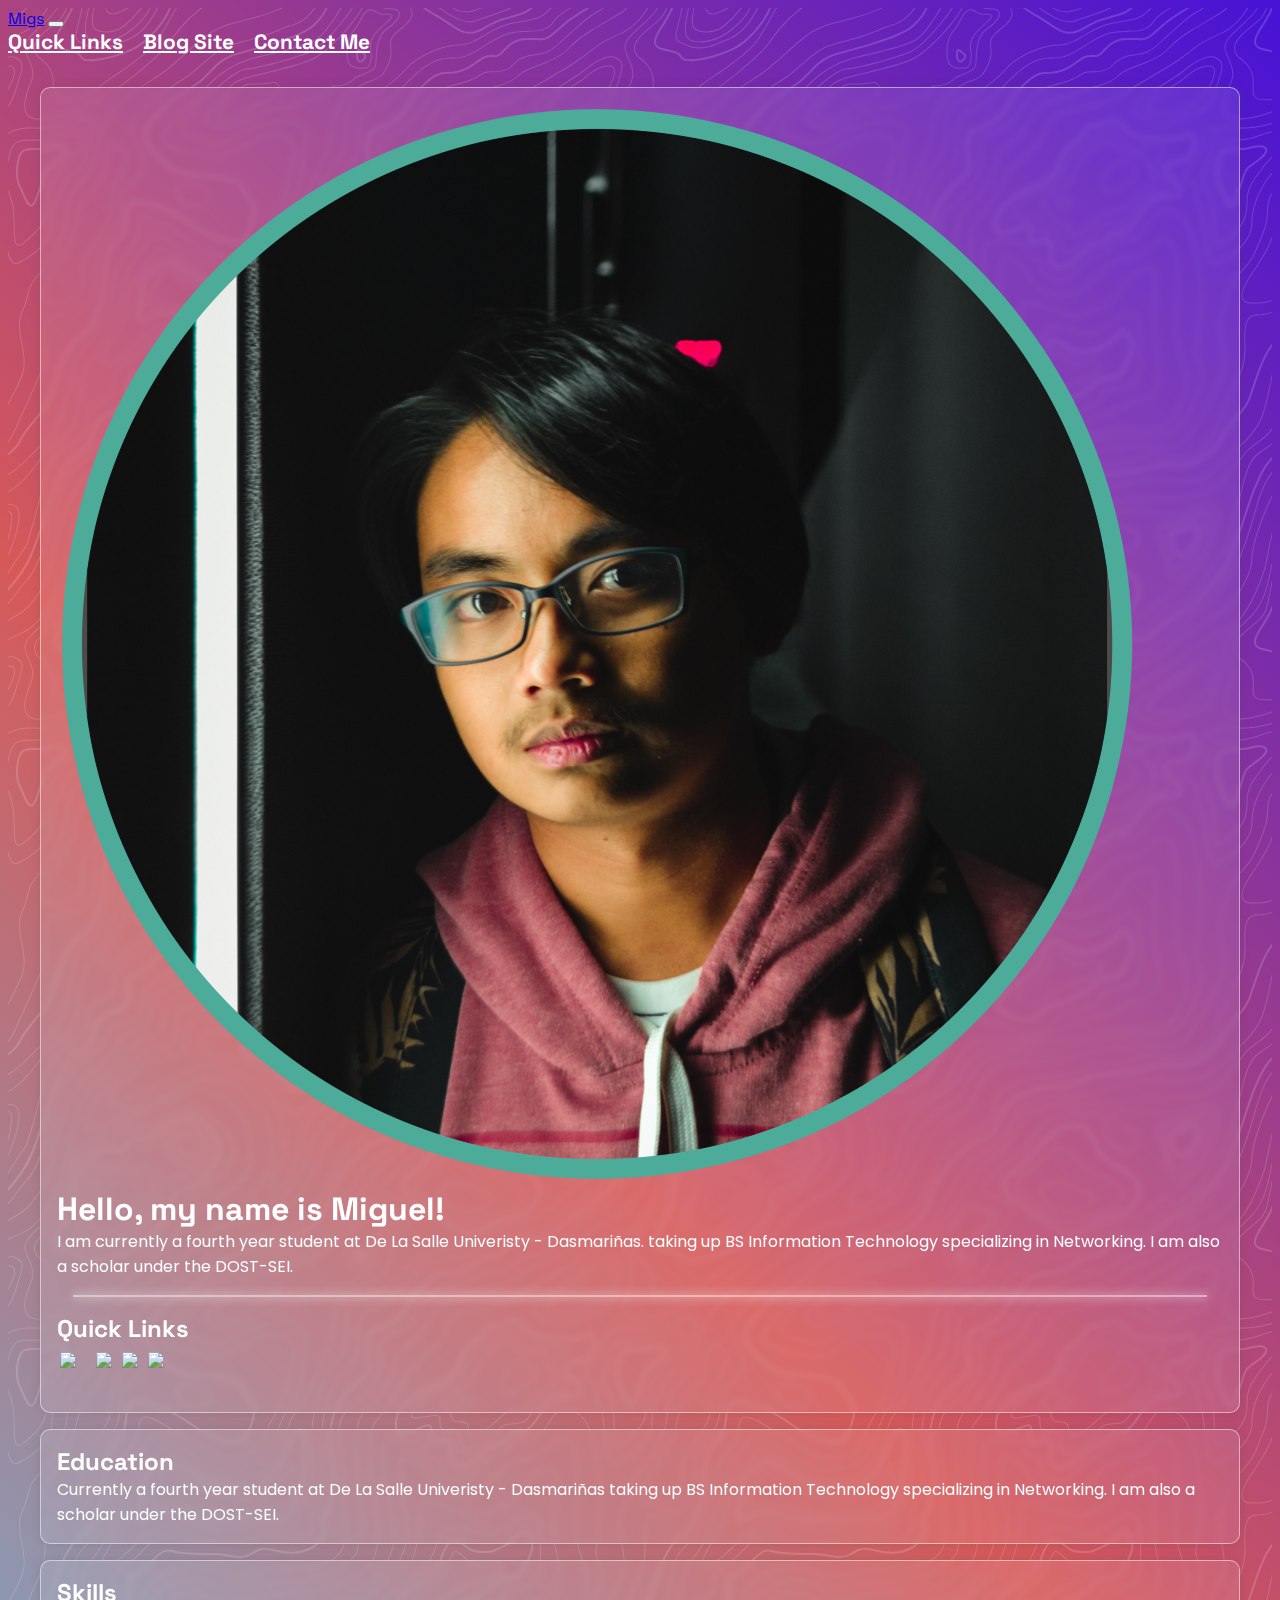
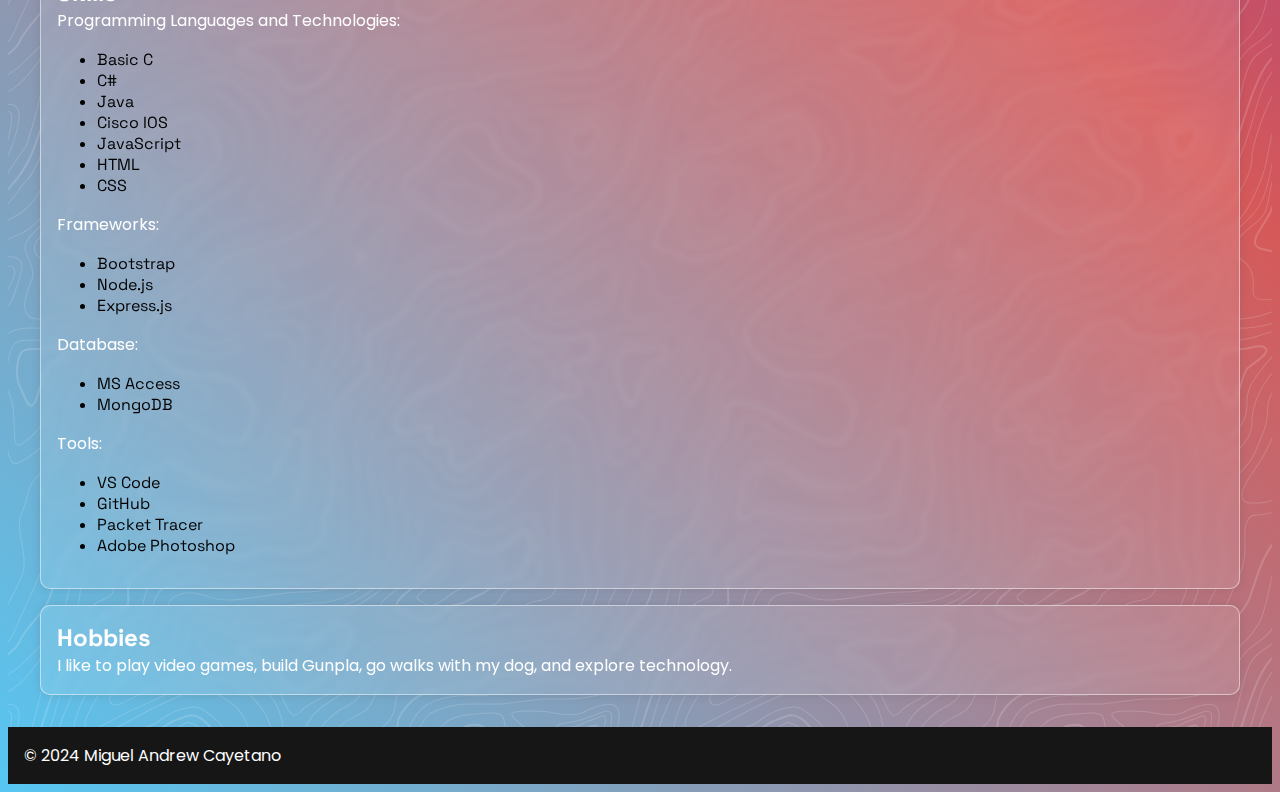
==== commit c4126b3e: "Test GH Action Pipeline" ====
--- a/public/index.html
+++ b/public/index.html
@@ -181,7 +181,7 @@
 	<div class="container-fluid">
 	  <div class="row">
 		<div class="col text-center sticky-bottom py-2">
-		  <p>© 2021 Miguel Andrew Cayetano</p>
+		  <p>© 2024 Miguel Andrew Cayetano</p>
 		</div>
 	  </div>
 	</div>
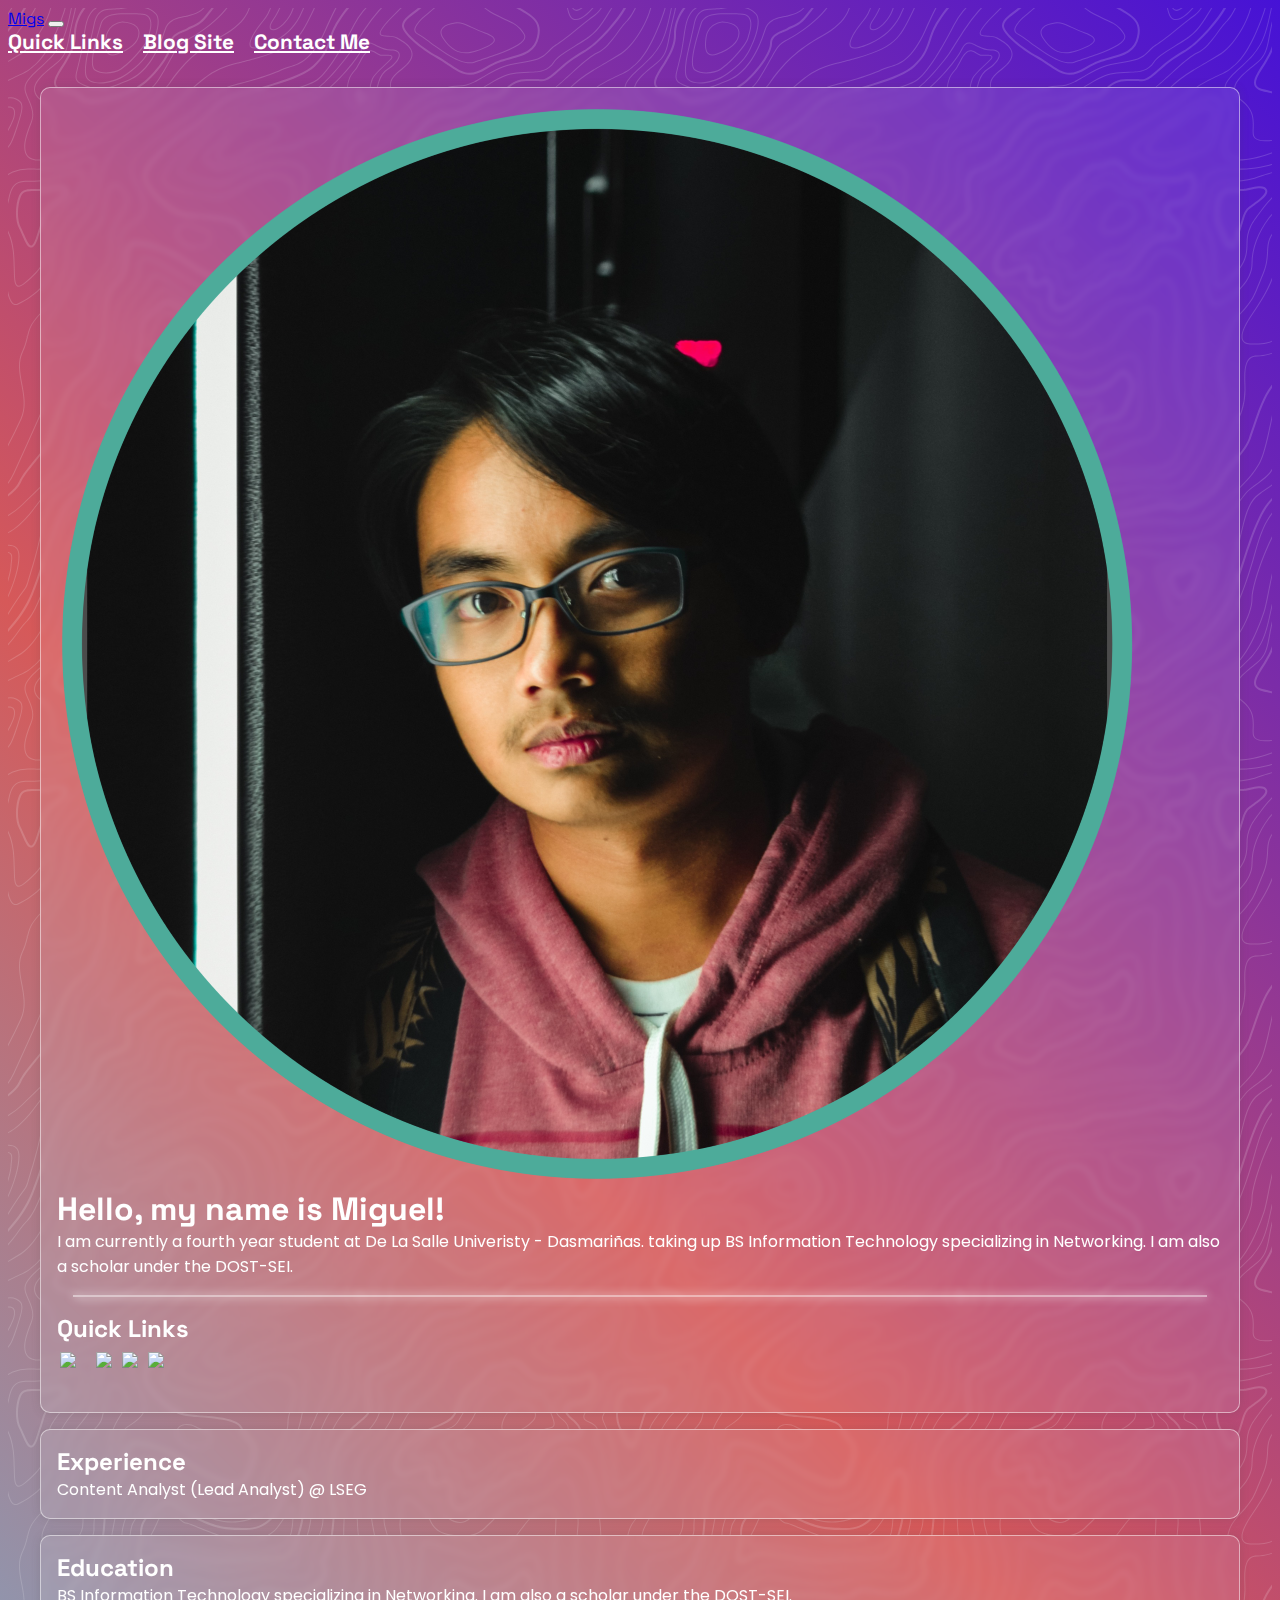
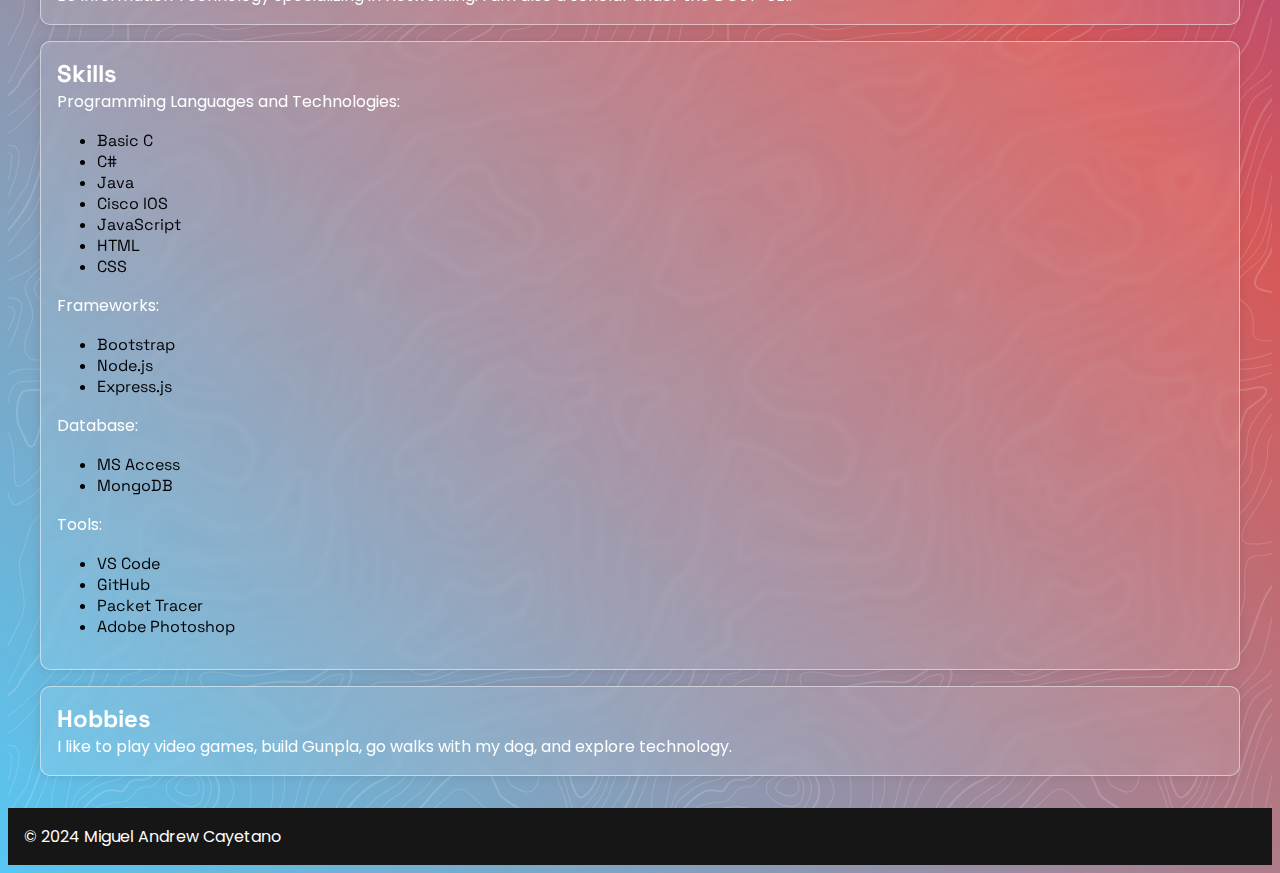
==== commit a6cb6894: "2025 Update" ====
--- a/public/index.html
+++ b/public/index.html
@@ -2,7 +2,7 @@
 <html lang="en">
 
 <head>
-	<title>👋 Hey! Its Migs!</title>
+	<title>👋 Hey! Its Migs! test update</title>
 	<!-- Required meta tags -->
 	<meta charset="utf-8">
     <meta name="viewport" content="width=device-width, initial-scale=1">
@@ -103,12 +103,20 @@
 				<!-- create grid that adopts depending on size of viewport with the height of each card on the grid following the tallest card-->
 				<div class="container-fluid">
 					<div class="row gy-2">
+						<div class="col" id="infoCard-Experience">
+							<div class="card text-light">
+								<div class="card-body">
+									<h2>Experience</h2>
+									<p>Content Analyst (Lead Analyst) @ LSEG</p>
+								</div>
+							</div>
+						</div>
 
 						<div class="col" id="infoCard-Educ">
 							<div class="card text-light">
 								<div class="card-body">
 									<h2>Education</h2>
-									<p>Currently a fourth year student at De La Salle Univeristy - Dasmariñas taking up BS Information Technology specializing in Networking. I am also a scholar under the <span id="hoverMe">DOST-SEI.</span></p>
+									<p>BS Information Technology specializing in Networking. I am also a scholar under the <span id="hoverMe">DOST-SEI.</span></p>
 								</div>
 							</div>
 						</div>
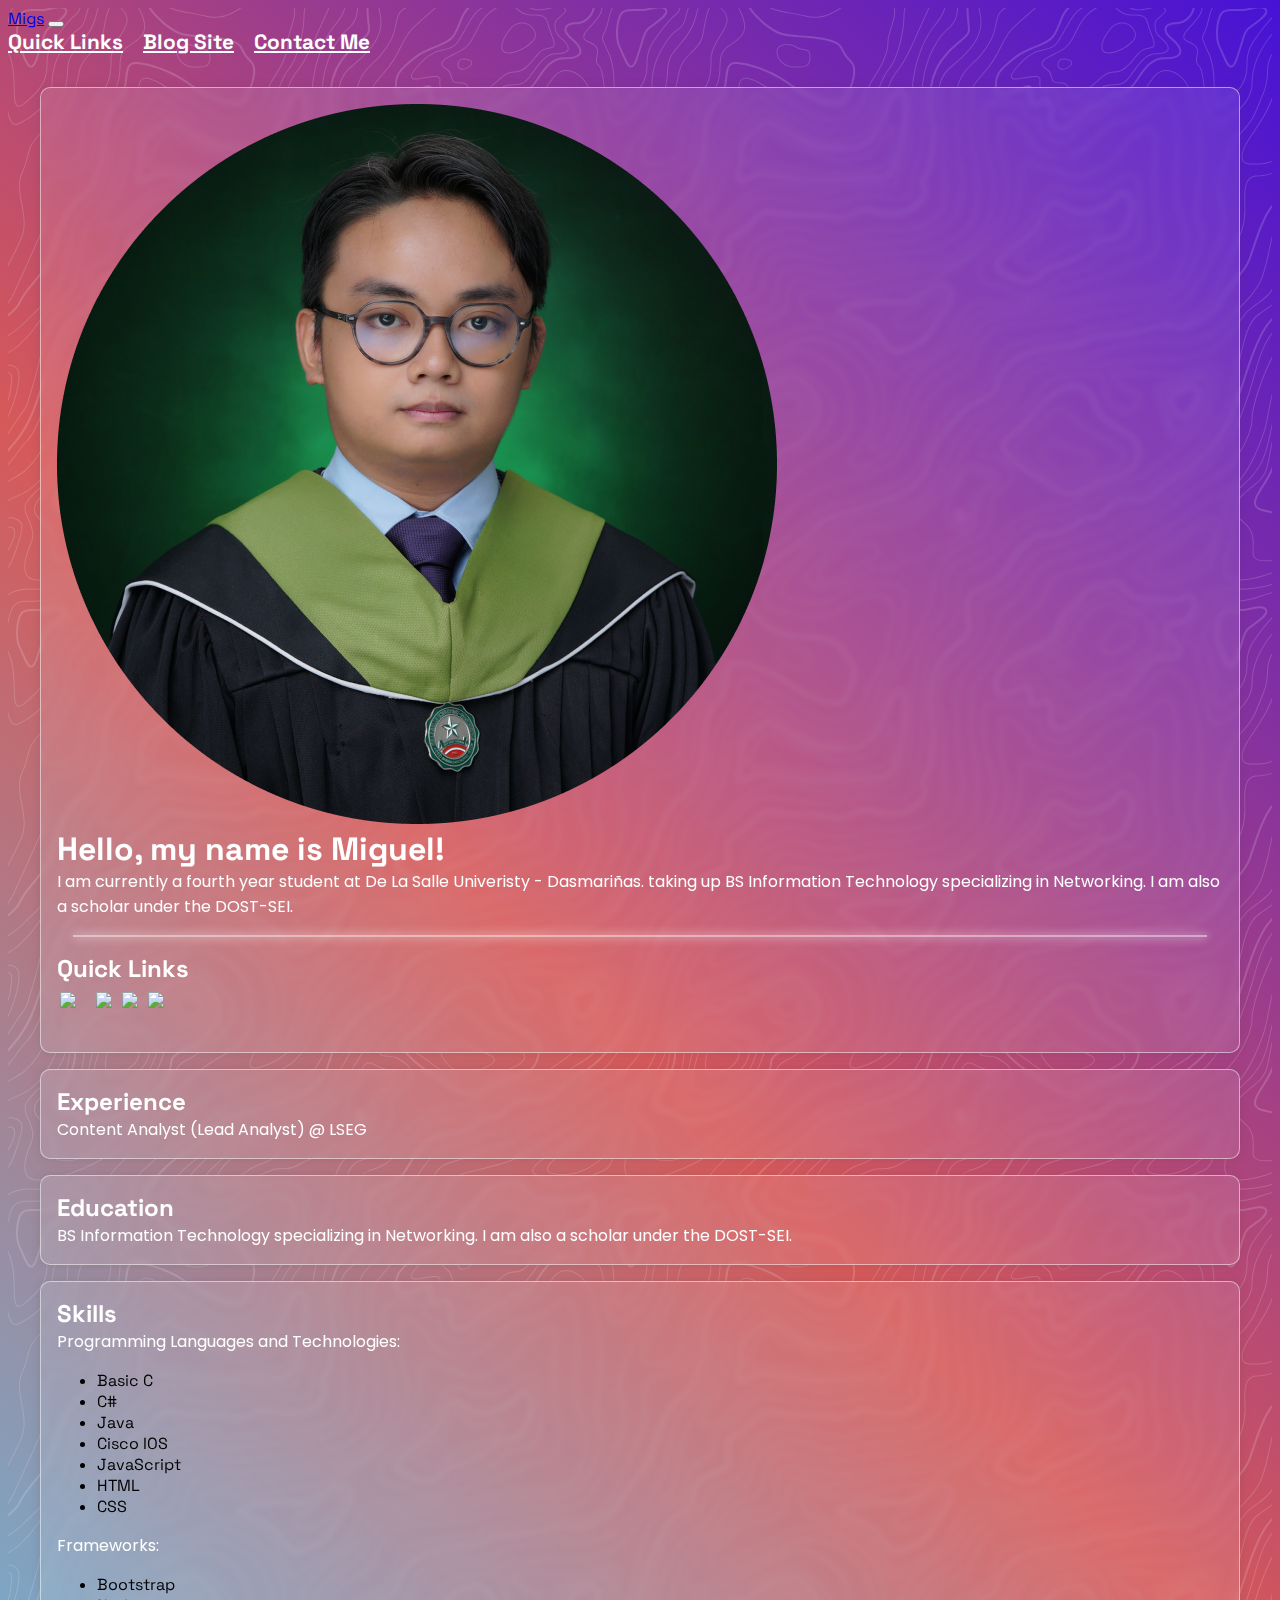
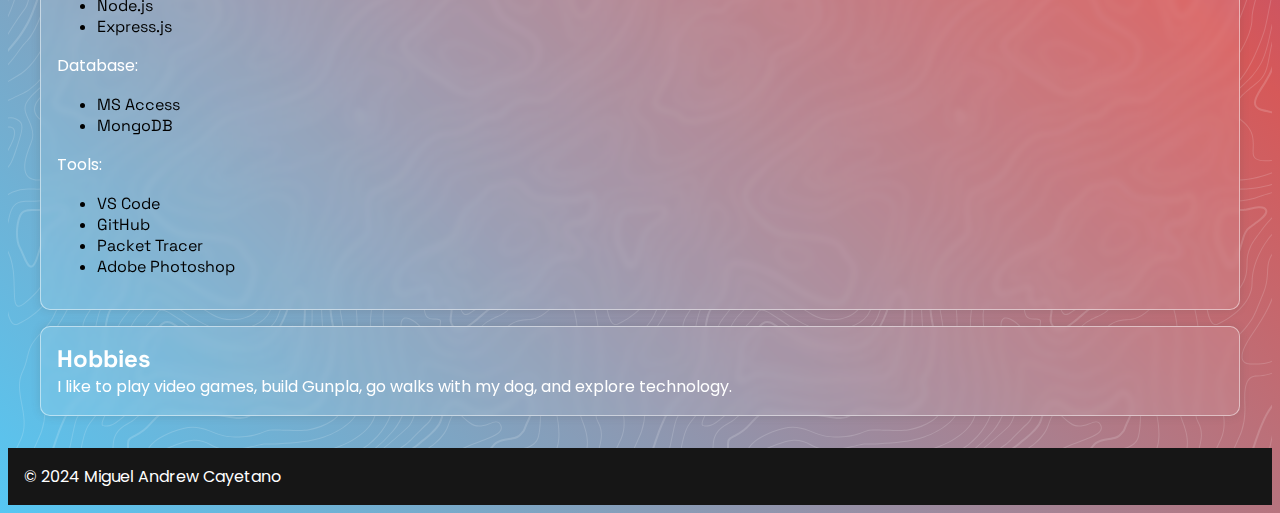
==== commit f081c526: "new file:   public/img/profile.png 	modified:   public/index.html" ====
--- a/public/index.html
+++ b/public/index.html
@@ -53,7 +53,7 @@
 						<div class="row gy-2">
 							<div class="col-md-5 col-lg-4">
 								<div class="col h-90">
-									<img src="img/PROFILE CIRCLE4 (Large).png" class="img-fluid mx-auto d-block">
+									<img src="img/profile.png" class="img-fluid mx-auto d-block">
 								</div>
 							</div>
 							<div class="col">
@@ -76,6 +76,7 @@
 													
 													<a id="socialTag" href="https://g.dev/migsandrewcayetano" target="_blank" rel="noopener noreferrer"><img src="https://img.shields.io/badge/Google%20Developer%20Profile-white?style=for-the-badge&logo=google-cloud&logoColor=black"></a>
 												</div>
+												
 
 												<br>
 											</div>
